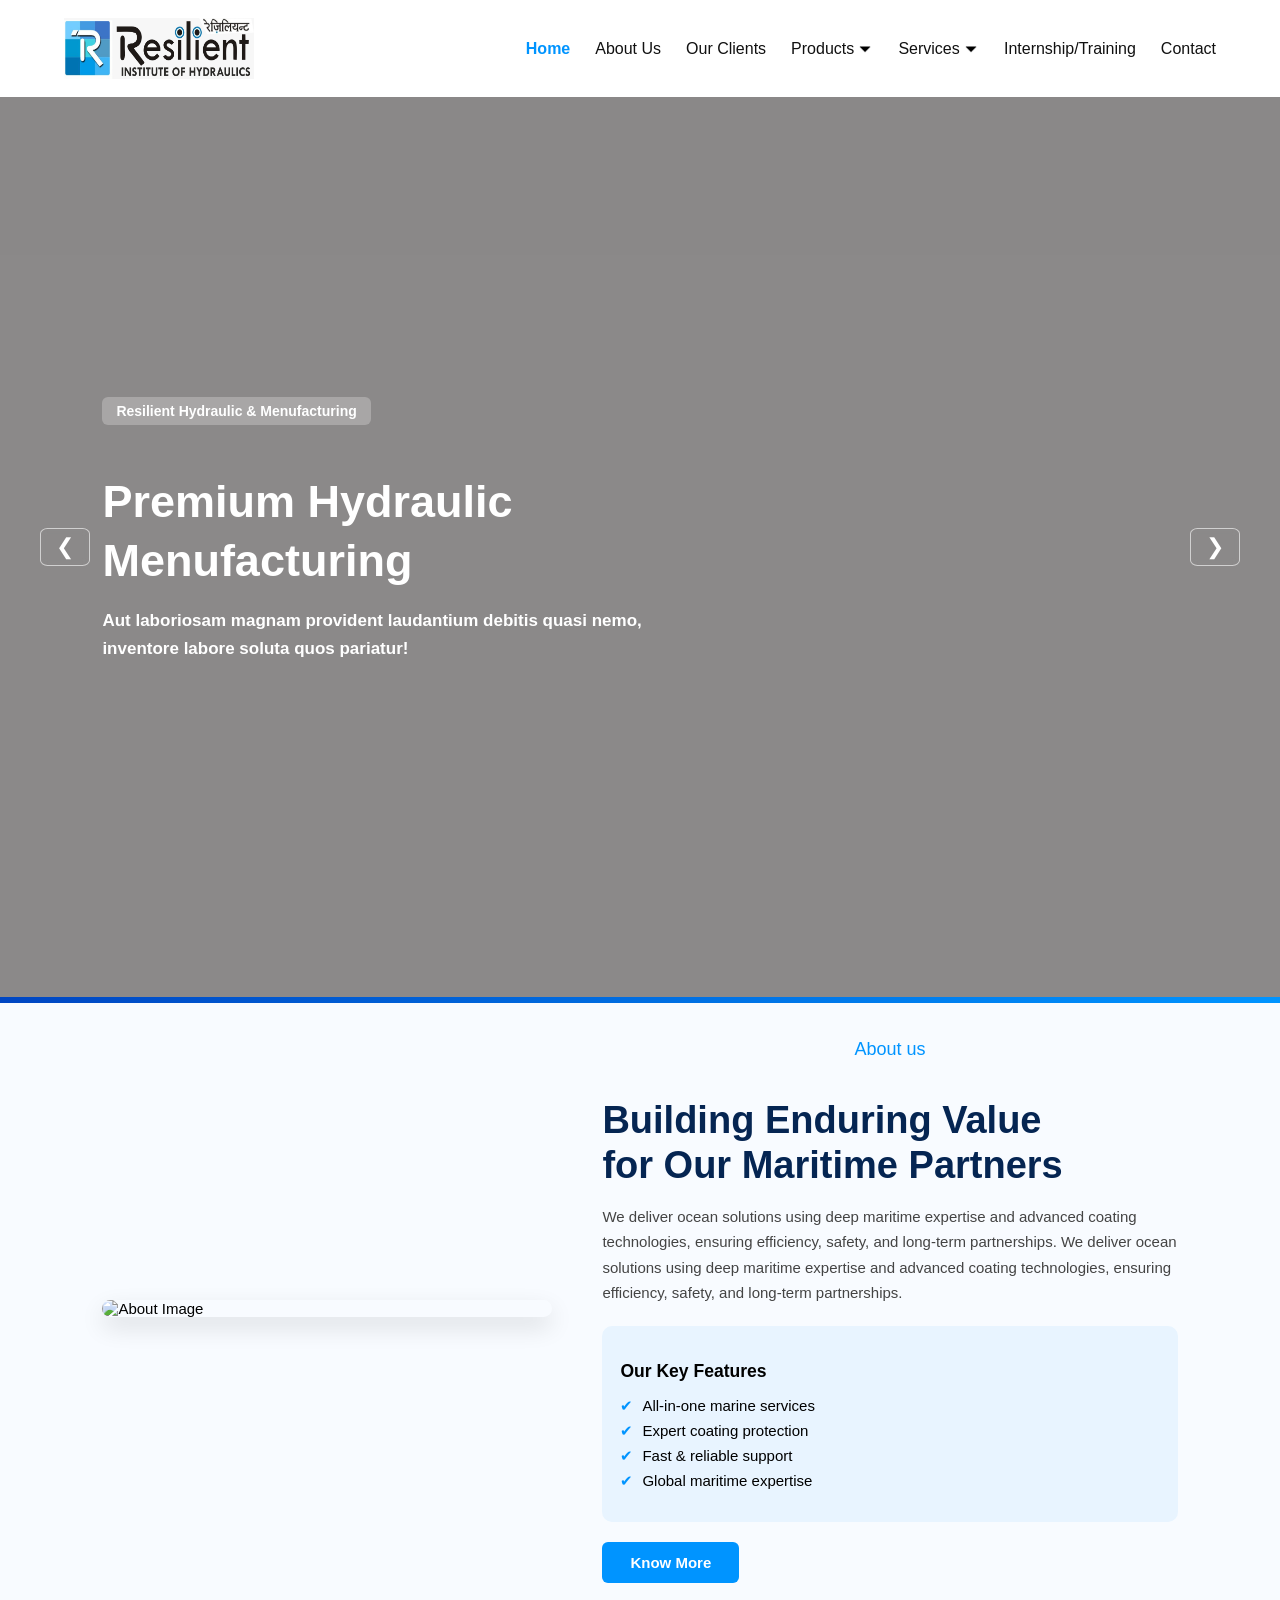
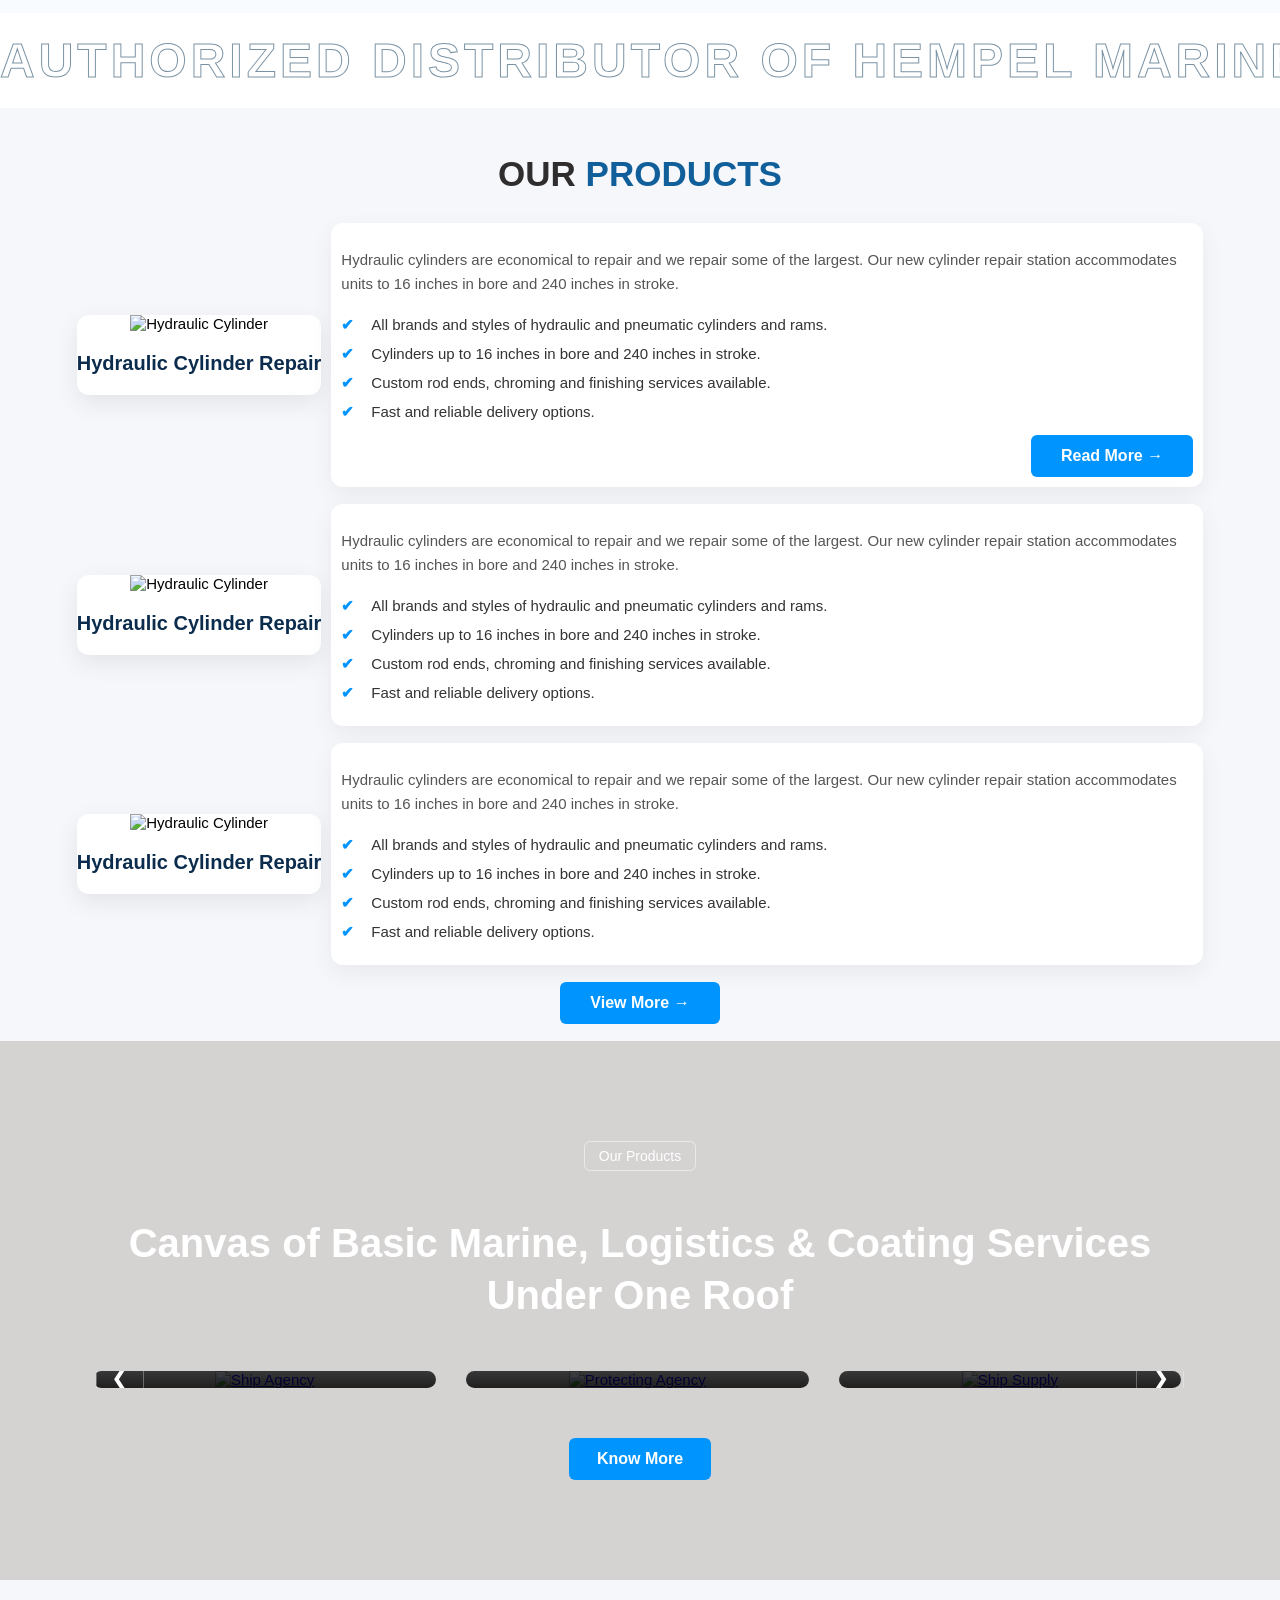
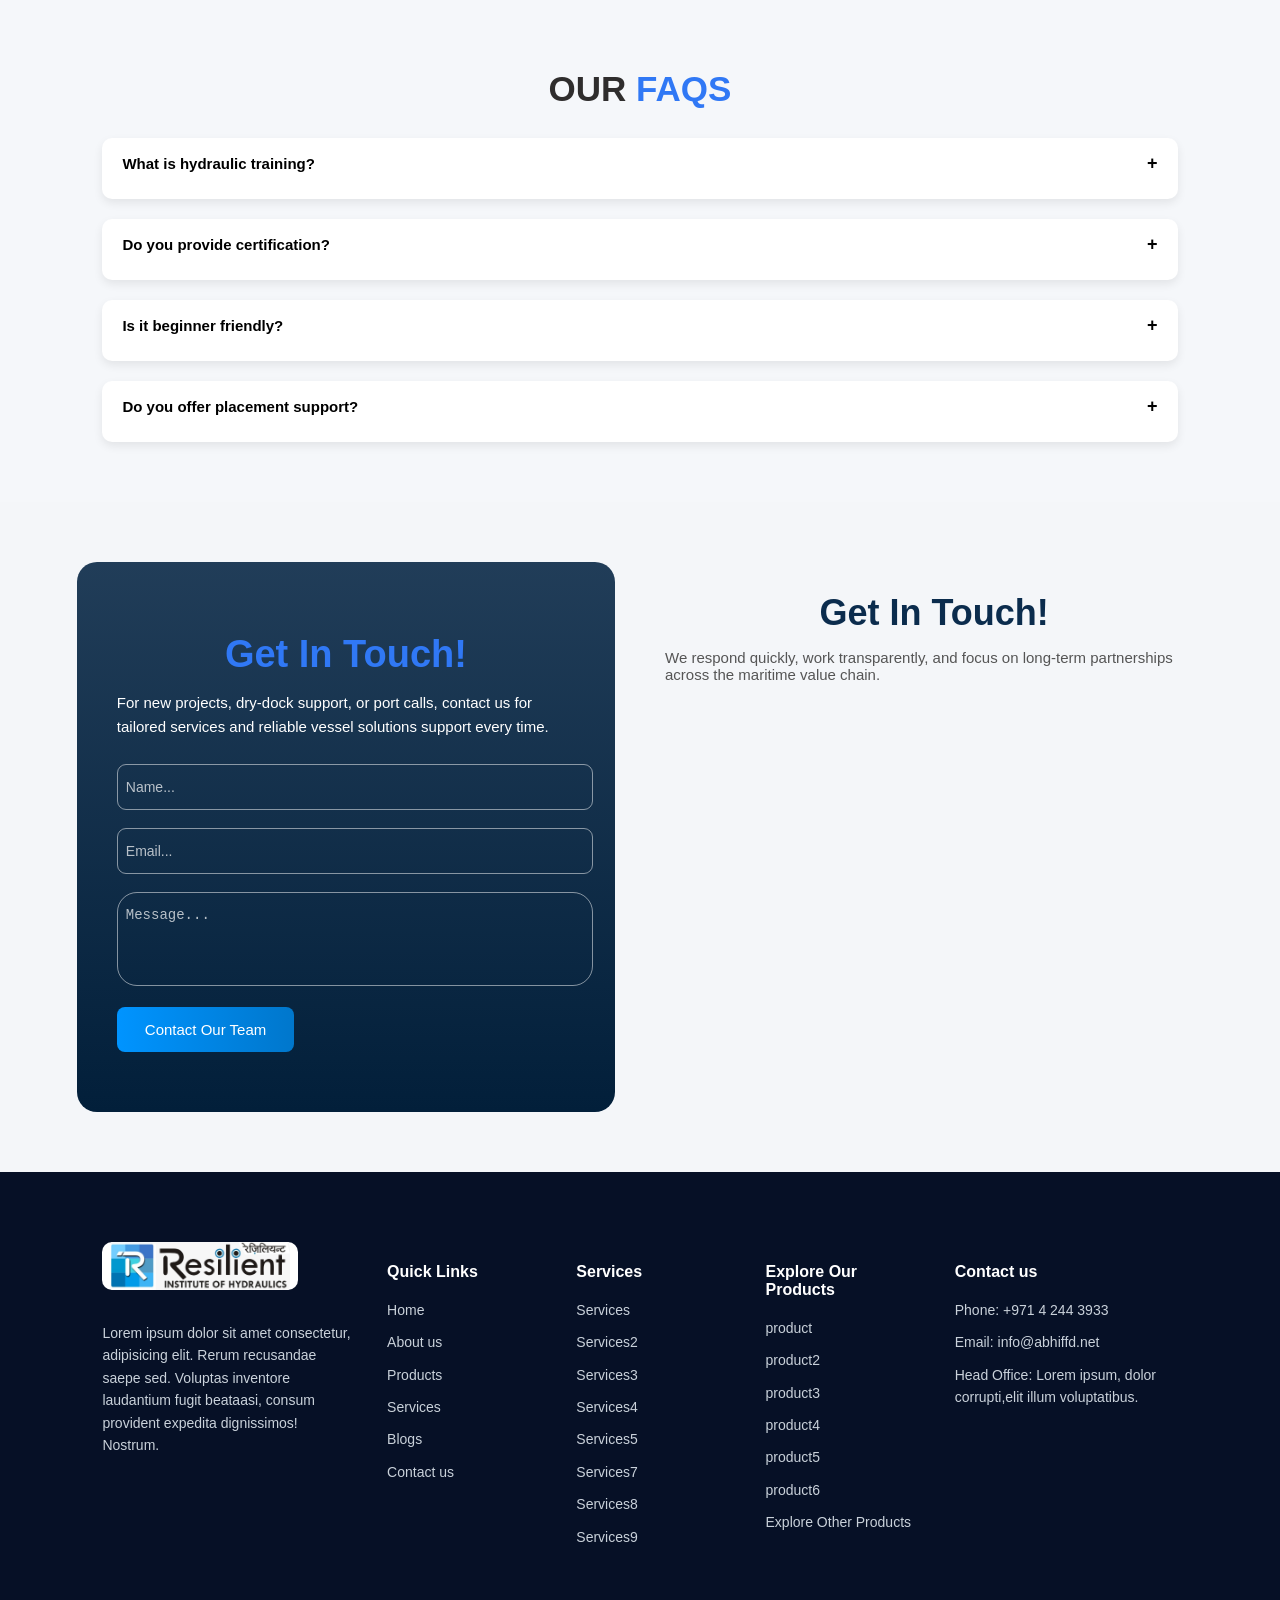
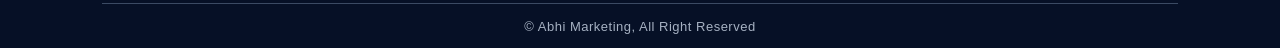
==== index.html @ 5861bc7d "first commit" ====
<!DOCTYPE html>
<html lang="en">
<head>
    <title>Resilient Institute of Hydraulic | Hydraulic Training & Engineering Institute</title>

    <!-- Basic SEO -->
    <meta charset="UTF-8">
    <meta name="viewport" content="width=device-width, initial-scale=1.0">
    <meta name="description" content="Resilient Institute of Hydraulic provides professional training, certification, and engineering solutions in hydraulic systems. Learn practical skills with industry experts.">
    <meta name="keywords" content="hydraulic institute, hydraulic training, hydraulic course, industrial training, engineering institute, hydraulic systems, certification hydraulic">
    <meta name="author" content="Resilient Institute of Hydraulic">

    <!-- Robots -->
    <meta name="robots" content="index, follow">

    <!-- Open Graph (Facebook, LinkedIn) -->
    <meta property="og:title" content="Resilient Institute of Hydraulic">
    <meta property="og:description" content="Professional hydraulic training and engineering solutions. Learn from experts and build your career in hydraulic systems.">
    <meta property="og:image" content="hydraulic-logo.jpeg">
    <meta property="og:url" content="https://yourwebsite.com">
    <meta property="og:type" content="website">

    <!-- Twitter Card -->
    <meta name="twitter:card" content="summary_large_image">
    <meta name="twitter:title" content="Resilient Institute of Hydraulic">
    <meta name="twitter:description" content="Join Resilient Institute of Hydraulic for industry-level training and certification.">
    <meta name="twitter:image" content="hydraulic-logo.jpeg">

    <!-- Favicon -->
     <link rel="icon" type="image/png" href="hydraulic-favicon.png">

    <!-- Canonical URL -->
    <link rel="canonical" href="https://yourwebsite.com">

</head>
<body>
     
    <style>
        body{
            background: rgb(213, 210, 210);
            font-family: sans-serif;
            font-size: 15px;
            margin: 0px;
            padding: 0px;
        }
    </style>
   

   
        <!-- header start -->
    <style>

/* HEADER TOP */
.header-top {
    display: flex;
    justify-content: space-between;
    padding: 0 20px;
    background: linear-gradient(90deg, #0046c2, #0094ff);
    align-items: center;
}


.header-translate {
    position: absolute;
    right: 0;
    top: 0;
}

/* NAVBAR */
.navbar {
    display: flex;
    align-items: center;
    justify-content: space-between;
    flex-wrap: wrap;
    background: #fff;
    padding: 18px 5%;
    position: relative;
    max-width: 100%;
    margin: 0 auto;
    z-index: 20;
}

/* LOGO */
.navbar-logo {
    display: flex;
    align-items: center;
    gap: 25px;
}

.navbar-logo img {
   height: 61px;
    width: 190px;
    transition: 0.3s;
}

.navbar-logo img:hover {
    transform: scale(1.08);
}

/* MENU */
.nav-menu {
    list-style: none;
    display: flex;
    gap: 25px;
}

.nav-item a {
    text-decoration: none;
    color: #111;
    font-size: 16px;
    position: relative;
}

/* underline effect */
.nav-item a::after {
    content: '';
    position: absolute;
    bottom: -5px;
    left: 0;
    width: 0;
    height: 2px;
    background: #007bff;
    transition: 0.3s;
}

.nav-item a:hover::after {
    width: 65%;
}

/* ACTIVE */
.active {
    font-weight: 600;
}

/* HAMBURGER */
.menu-toggle {
    display: none;
    font-size: 26px;
    cursor: pointer;
    background: none;
    border: none;
}

/* DROPDOWN */
.has-dropdown {
    position: relative;
}

.dropdown {
    display: none;
    position: absolute;
    top: 110%;
    background: #fff;
    min-width: 200px;
    box-shadow: 0 5px 15px rgba(0,0,0,0.15);
}

.dropdown li a {
    display: block;
    padding: 10px;
}

/* DESKTOP HOVER */
@media (min-width: 900px) {
    .has-dropdown:hover .dropdown {
        display: block;
    }
}

/* MOBILE */
@media (max-width: 999px) {

    .menu-toggle {
        display: block;
    }

    .nav-menu {
        position: fixed;
        left: -100%;
        top: 0;
        width: 80%;
        height: 100vh;
        background: #fff;
        flex-direction: column;
        padding: 60px 20px;
        transition: 0.3s;
    }

    .nav-menu.menu-open {
        left: 0;
    }

    .nav-item {
        margin: 10px 0;
    }

    .dropdown {
        position: relative;
        display: none;
        box-shadow: none;
    }

    .has-dropdown.open .dropdown {
        display: block;
    }
}

/* BACKDROP */
.backdrop {
    position: fixed;
    inset: 0;
    background: rgba(0,0,0,0.4);
    display: none;
}

.backdrop.show {
    display: block;
}

.no-scroll {
    overflow: hidden;
}

</style>


<div class="main-wrapper">

<!-- HEADER -->
<div class="header-top">
</div>

<!-- NAVBAR -->
<nav class="navbar">

    <div class="navbar-logo">
        <img src="hydraulic-logo.jpeg">
    </div>

    <button class="menu-toggle" id="menuBtn">☰</button>

    <ul class="nav-menu" id="navMenu">

        <li class="nav-item"><a href="index.html"class="active" style="color: #0094ff;">Home</a></li>

        <li class="nav-item"><a href="about-us.html">About Us</a></li>

        <li class="nav-item"><a href="our-clients.html">Our Clients</a></li>

          <li class="nav-item has-dropdown">
            <a href="products.html">Products</a>
            <span class="dropdown-arrow">⏷</span>

            <ul class="dropdown">
                <li><a href="products1.html">Products1</a></li>
                <li><a href="#">Products2</a></li>
                 <li><a href="#">Products3</a></li>
                <li><a href="#">Products4</a></li>
            </ul>
        </li>

        <li class="nav-item has-dropdown">
            <a href="services.html">Services</a>
            <span class="dropdown-arrow">⏷</span>

            <ul class="dropdown">
                <li><a href="#">Services1</a></li>
                <li><a href="#">Services2</a></li>
                 <li><a href="#">Services3</a></li>
                <li><a href="#">Services4</a></li>
            </ul>
        </li>

           <li class="nav-item"><a href="internship-training.html">Internship/Training</a></li>

        <li class="nav-item"><a href="contact-us.html">Contact</a></li>

    </ul>

</nav>

<div class="backdrop" id="backdrop"></div>

<script>

const menuBtn = document.getElementById("menuBtn");
const navMenu = document.getElementById("navMenu");
const backdrop = document.getElementById("backdrop");

menuBtn.addEventListener("click", () => {
    navMenu.classList.toggle("menu-open");
    backdrop.classList.toggle("show");
    document.body.classList.toggle("no-scroll");
});

backdrop.addEventListener("click", () => {
    navMenu.classList.remove("menu-open");
    backdrop.classList.remove("show");
    document.body.classList.remove("no-scroll");
});

/* DROPDOWN */
document.querySelectorAll(".dropdown-toggle").forEach(btn => {
    btn.addEventListener("click", function () {
        this.parentElement.classList.toggle("open");
    });
});

</script>

</div>

  <!-- header end -->

<!-- top slider -->
<div class="vce-row-container">
  <div class="vce-row vce-row--col-gap-30 vce-row-equal-height vce-row-content--top" data-vce-full-width="true" data-vce-stretch-content="true" id="el-7055be79" data-vce-do-apply="all el-7055be79">
    <div class="vce-content-background-container">
    </div>
    <div class="vce-row-content" data-vce-element-content="true">
      <div class="vce-col vce-col--md-auto vce-col--xs-1 vce-col--xs-last vce-col--xs-first vce-col--sm-last vce-col--sm-first vce-col--md-last vce-col--lg-last vce-col--xl-last vce-col--md-first vce-col--lg-first vce-col--xl-first" id="el-e02a1ef8">
        <div class="vce-col-inner" data-vce-do-apply="border margin background  el-e02a1ef8">
          <div class="vce-col-content" data-vce-element-content="true" data-vce-do-apply="padding el-e02a1ef8">
            <div class="vce-raw-html">
                <div class="vce-raw-html-wrapper" id="el-09a85a62" data-vce-do-apply="all el-09a85a62">
          
   <style>
    .heroAurora-slider {
        position: relative;
        width: 100%;
        height: 100vh;
        overflow: hidden;
    }

    .heroAurora-slide {
        position: absolute;
        width: 100%;
        height: 100%;
        top: 0;
        left: 100%;
        background-size: cover;
        background-position: center;
        opacity: 0;
        transition: all 1s ease-in-out;
        display: flex;
        align-items: center;
        justify-content: flex-start;
        padding: 0 8%;
    }

    .heroAurora-slide.active {
        left: 0;
        opacity: 1;
    }

    .heroAurora-slide.prev {
        left: -100%;
    }

    .heroAurora-overlay {
        position: absolute;
        top: 0;
        left: 0;
        width: 100%;
        height: 100%;
        background: rgba(0, 0, 0, 0.35);
        z-index: 1;
    }

    .heroAurora-content {
        position: relative;
        z-index: 2;
        color: #fff !important;
        max-width: 600px;
        animation: heroAuroraFadeUp 1.2s ease forwards;
        opacity: 0;
    }

    .heroAurora-slide.active .heroAurora-content {
        opacity: 1;
    }

    .heroAurora-badge {
        background: rgba(255, 255, 255, 0.25);
        display: inline-block;
        padding: 6px 14px;
        border-radius: 6px;
        font-size: 14px;
        font-weight: 600;
        margin-bottom: 18px;
        backdrop-filter: blur(5px);
        color: #fff;
    }

    .heroAurora-title {
        font-size: 45px;
        font-weight: 700;
        line-height: 1.3;
        margin-bottom: 15px;
        color: #fff;
    }

    .heroAurora-text {
        font-size: 17px;
        color: #fff;
        line-height: 1.6;
        margin-bottom: 35px;
    }

    .heroAurora-buttons {
        display: flex;
        gap: 20px;
    }

    .heroAurora-btn-primary {
        padding: 12px 30px;
        border-radius: 6px;
        font-size: 16px;
        font-weight: 600;
        cursor: pointer;
        transition: all 0.4s ease;
        background-color: #0094ff;
        color: #fff;
        border: none;
    }

    .heroAurora-btn-primary:hover {
        background-color: #0077cc;
        transform: scale(1.05);
    }

    .heroAurora-nav {
        position: absolute;
        top: 50%;
        transform: translateY(-50%);
        background: transparent;
        border: 1.5px solid rgba(255, 255, 255, 0.6);
        border-radius: 15%;
        padding: 5px 15px;
        cursor: pointer;
        color: #fff;
        font-size: 22px;
        z-index: 3;
        transition: all 0.3s ease;
        backdrop-filter: blur(3px);
    }

    .heroAurora-nav:hover {
        background-color: rgba(255, 255, 255, 0.4);
        transform: translateY(-50%) scale(1.1);
    }

    .heroAurora-prev {
        left: 40px;
    }

    .heroAurora-next {
        right: 40px;
    }

    @keyframes heroAuroraFadeUp {
        from {
            opacity: 0;
            transform: translateY(30px);
        }

        to {
            opacity: 1;
            transform: translateY(0);
        }
    }

    @media (max-width:600px) {
        .heroAurora-slider {
            height: 65vh;
        }
    }

    @media (max-width: 900px) {
        .heroAurora-nav {
            display: none !important;
        }

        .heroAurora-title {
            font-size: 32px;
        }

        .heroAurora-text {
            font-size: 15px;
        }

        .heroAurora-buttons {
            flex-direction: column;
            gap: 15px;
        }
    }
</style>


<div class="heroAurora-slider">
<div class="heroAurora-slide active" style="background-image: url('https://blog.brennaninc.com/hs-fs/hubfs/hydraulicssystem.jpg?width=600&height=400&name=hydraulicssystem.jpg')">
    <div class="heroAurora-overlay"></div>
    <div class="heroAurora-content">
        <div class="heroAurora-badge">Resilient Hydraulic  &amp; Menufacturing</div>
        <h1 class="heroAurora-title">Premium Hydraulic Menufacturing</h1>
        <p class="heroAurora-text">
             Aut laboriosam magnam provident laudantium debitis quasi nemo, inventore labore soluta quos pariatur!
        </p>
    </div>
</div>

    <div class="heroAurora-slide" style="background-image:url('https://image.made-in-china.com/251f0j00zGTfSsdqYEVo/made-in-china.jpg')">
        <div class="heroAurora-overlay"></div>
        <div class="heroAurora-content">
            <div class="heroAurora-badge">Resilient Menufacturing Menufacturing </div>
            <h1 class="heroAurora-title">Trusted Hydraulic Support at Resilient</h1>
            <p class="heroAurora-text">Lorem ipsum dolor sit amet consectetur adipisicing elit. Cum perspiciatis m.</p>
           
        </div>
    </div>

    <div class="heroAurora-slide" style="background-image:url('https://in.solutions.kompass.com/blog/media/BL_Top-10-Hydraulic-Cylinder-Manufacturers-in-India_Kompass-India-B2B-Directory_14.06.2024.png')">
        <div class="heroAurora-overlay"></div>
        <div class="heroAurora-content">
            <div class="heroAurora-badge">Resilient Hydraulic&amp; Menufacturing</div>
            <h1 class="heroAurora-title">Menufacturing &amp;  Support You Can Trust</h1>
            <p class="heroAurora-text">Lorem ipsum dolor sit amet consectetur adipisicing elit. </p>
          
        </div>
    </div>

    <div class="heroAurora-nav heroAurora-prev">❮</div>
    <div class="heroAurora-nav heroAurora-next">❯</div>

</div>

<script>
    document.addEventListener("DOMContentLoaded", function () {

        const heroSlides = document.querySelectorAll('.heroAurora-slide');
        const heroPrev = document.querySelector('.heroAurora-prev');
        const heroNext = document.querySelector('.heroAurora-next');

        let heroIndex = 0;

        function heroShowSlide(i) {
            heroSlides.forEach((slide, idx) => {
                slide.classList.remove('active', 'prev');

                if (idx === i) {
                    slide.classList.add('active');
                } else if (idx === (i - 1 + heroSlides.length) % heroSlides.length) {
                    slide.classList.add('prev');
                }
            });
        }

        heroNext.addEventListener('click', () => {
            heroIndex = (heroIndex + 1) % heroSlides.length;
            heroShowSlide(heroIndex);
        });

        heroPrev.addEventListener('click', () => {
            heroIndex = (heroIndex - 1 + heroSlides.length) % heroSlides.length;
            heroShowSlide(heroIndex);
        });

        setInterval(() => {
            heroIndex = (heroIndex + 1) % heroSlides.length;
            heroShowSlide(heroIndex);
        }, 6000);

    });
</script>

</div>
</div>
 </div>
  </div> 
 </div>
    </div>
     </div>
 </div>

 <!-- top slider- end -->
  
  <style>
/* TOP LINE */
.about-top-line {
    height: 6px;
    background: linear-gradient(90deg, #0046c2, #0094ff);
}

/* MAIN SECTION */
.about-section {
    display: flex;
    align-items: center;
    justify-content: space-between;
    padding: 30px  8%;
    gap: 50px;
    background: #f8fbff;
    flex-wrap: wrap;
}

/* LEFT SIDE */
.about-images {
    flex: 1;
    width: 100%;
    max-width: 450px;   /* ✅ control size on desktop */
    margin: 0 auto;     /* center nicely */
}

.about-card img {
    width: 100%;
    height: auto;
    object-fit: cover;
}

.about-card {
    border-radius: 14px;
    overflow: hidden;
    box-shadow: 0 10px 25px rgba(0,0,0,0.12);
    transition: 0.4s;
}

.about-card img {
    width: 100%;
    height: auto;           /* ✅ responsive */
    aspect-ratio: 4/5;      /* ✅ consistent shape */
    object-fit: cover;
}

/* HOVER EFFECT */
.about-card:hover {
    transform: translateY(-6px);
}

/* RIGHT SIDE */
.about-content {
    flex: 1;

    width: 100%;
}



.about-badge {
    display: flex;
    justify-content: center;
    align-items: center;
    margin: 0 auto 10px;
    width: fit-content;
    color:#0094ff;
    padding: 6px 14px;
    border-radius: 6px;
    font-size: 18px;
}

.about-badge:hover{
    background: #031624;
    color: #f5eded;
}
.about-heading {
    text-align: left;
    font-size: 38px;
    font-weight: 800;
    color: #052552;
    margin-bottom: 15px;
    line-height: 1.2;
}

.about-text {
    font-size: 15px;
    color: #444;
    line-height: 1.7;
    margin-bottom: 20px;
}

/* FEATURE BOX */
.about-feature-box {
    background: #e8f4ff;
    padding: 18px;
    border-radius: 10px;
    margin-bottom: 20px;
}

.about-feature-box h3 {
    margin-bottom: 10px;
}

.about-feature-box ul {
    list-style: none;
    padding: 0;
}

.about-feature-box li {
    padding-left: 22px;
    position: relative;
    margin-bottom: 8px;
}

.about-feature-box li::before {
    content: "✔";
    position: absolute;
    left: 0;
    color: #0094ff;
}

/* BUTTON */
.about-btn {
    display: inline-block;
    background: #0094ff;
    color: #fff;
    padding: 12px 28px;
    border-radius: 6px;
    text-decoration: none;
    font-weight: 600;
    transition: 0.3s;
}

.about-btn:hover {
    background: #0077cc;
}

/* ========================= */
/* 📱 TABLET (<=1024px) */
/* ========================= */
@media (max-width: 1024px) {
    .about-section {
        flex-direction: column;
        text-align: center;
        padding: 50px 6%;
        gap: 40px;
    }

    .about-heading {
        font-size: 32px;
    }
}

@media (max-width: 768px) {
    .about-images {
        max-width: 100%;   /* ✅ full width on mobile */
    }
}


/* ========================= */
/* 📱 MOBILE (<=768px) */
/* ========================= */
@media (max-width: 768px) {
    .about-section {
        padding: 40px 5%;
    }

    .about-heading {
        font-size: 26px;
    }

    .about-text {
        font-size: 14px;
    }

    .about-feature-box {
        text-align: left;
    }
}

/* ========================= */
/* 📱 SMALL MOBILE (<=480px) */
/* ========================= */
@media (max-width: 480px) {
    .about-heading {
        font-size: 22px;
    }

    .about-badge {
        font-size: 12px;
        padding: 5px 10px;
    }

    .about-text {
        font-size: 13px;
    }

    .about-btn {
        width: 70%;
        text-align: center;
    }
}
</style>


<div class="about-top-line"></div>

<section class="about-section">

    <!-- LEFT IMAGE -->
    <div class="about-images">
        <div class="about-card">
            <img src="https://aurorashipping.net/wp-content/uploads/2025/11/A.png" alt="About Image">
        </div>
    </div>

    <!-- RIGHT CONTENT -->
    <div class="about-content">

        <div class="about-badge">About us</div>

        <h2 class="about-heading">
            Building Enduring Value<br>for Our Maritime Partners
        </h2>

        <p class="about-text">
            We deliver ocean solutions using deep maritime expertise and advanced coating technologies,
            ensuring efficiency, safety, and long-term partnerships.
            We deliver ocean solutions using deep maritime expertise and advanced coating technologies,
             ensuring efficiency, safety, and long-term partnerships.
        </p>

        <div class="about-feature-box">
            <h3>Our Key Features</h3>
            <ul>
                <li>All-in-one marine services</li>
                <li>Expert coating protection</li>
                <li>Fast & reliable support</li>
                <li>Global maritime expertise</li>
            </ul>
        </div>

        <a href="#" class="about-btn">Know More</a>

    </div>

</section>

<!-- text-start-slide -->

<style>
    .text-slide-section {
    width: 100%;
    overflow: hidden;
    background: #fff;
    display: flex;
    align-items: center;
}

.text-slide-track {
    display: flex;
    white-space: nowrap;
    animation: textSlideMove 25s linear infinite;
}

.text-slide-text {
    font-size: 48px;
    font-weight: 800;
    letter-spacing: 4px;
    text-transform: uppercase;
    margin-right: 80px;
    padding: 20px 0px;
    color: transparent;
    -webkit-text-stroke: 1px #6c879a;
    opacity: 0.9;
    user-select: none;
}

/* animation */
@keyframes textSlideMove {
    0% {
        transform: translateX(0);
    }
    100% {
        transform: translateX(-50%);
    }
}

/* responsive */
@media (max-width: 768px) {
    .text-slide-text {
        font-size: 40px;
        letter-spacing: 2px;
    }
}

@media (max-width: 480px) {
    .text-slide-text {
        font-size: 28px;
    }
}
</style>

 <section class="text-slide-section">
    <div class="text-slide-track">
        <span class="text-slide-text">
            AUTHORIZED DISTRIBUTOR OF HEMPEL MARINE AND PROTECTIVE COATINGS
        </span>
        <span class="text-slide-text">
            AUTHORIZED DISTRIBUTOR OF HEMPEL MARINE AND PROTECTIVE COATINGS
        </span>
    </div>
    
</section>

<script>
const leftImage = document.getElementById('leftImage');
const rightImage = document.getElementById('rightImage');

const io = new IntersectionObserver(entries => {
    entries.forEach(entry => {
        if (entry.isIntersecting) {
            entry.target.classList.add('visible');
        }
    });
}, { threshold: 0.2 });

io.observe(leftImage);
io.observe(rightImage);
</script>

<!-- text-slide-end -->

<section class="about-product-section">
<h2 style="text-align: center; color: rgb(16, 94, 154);"><span style="color: rgb(47, 45, 45);">OUR</span> PRODUCTS</h2>
    <div class="about-product-container">

        <!-- LEFT CARD -->
        <div class="about-product-image-card">
            <img src="https://rexrothdistributor.in/wp-content/uploads/2022/06/internal-gear-pumps-16x9_640x360-removebg-preview.png" alt="Hydraulic Cylinder">

            <h3 class="about-product-title">Hydraulic Cylinder Repair</h3>
        </div>

        <!-- RIGHT CONTENT -->
        <div class="about-product-content">

            <p class="about-product-desc">
                Hydraulic cylinders are economical to repair and we repair some of the largest.
                Our new cylinder repair station accommodates units to 16 inches in bore and
                240 inches in stroke.
            </p>

            <ul class="about-product-list">
                <li>All brands and styles of hydraulic and pneumatic cylinders and rams.</li>
                <li>Cylinders up to 16 inches in bore and 240 inches in stroke.</li>
                <li>Custom rod ends, chroming and finishing services available.</li>
                <li>Fast and reliable delivery options.</li>
            </ul>
 <div class="heroAurora-buttons" style="display:flex; justify-content:right; align-items:right;">
                <a href="products1.html"><button class="heroAurora-btn-primary">Read
                         More →</button></a>
            </div>
        </div>

    </div>

    <br>
    <div class="about-product-container">

        <!-- LEFT CARD -->
        <div class="about-product-image-card">
            <img src="https://rexrothdistributor.in/wp-content/uploads/2022/06/internal-gear-pumps-16x9_640x360-removebg-preview.png" alt="Hydraulic Cylinder">

            <h3 class="about-product-title">Hydraulic Cylinder Repair</h3>
        </div>

        <!-- RIGHT CONTENT -->
        <div class="about-product-content">

            <p class="about-product-desc">
                Hydraulic cylinders are economical to repair and we repair some of the largest.
                Our new cylinder repair station accommodates units to 16 inches in bore and
                240 inches in stroke.
            </p>

            <ul class="about-product-list">
                <li>All brands and styles of hydraulic and pneumatic cylinders and rams.</li>
                <li>Cylinders up to 16 inches in bore and 240 inches in stroke.</li>
                <li>Custom rod ends, chroming and finishing services available.</li>
                <li>Fast and reliable delivery options.</li>
            </ul>

        </div>

    </div>

    <br>
    <div class="about-product-container">

        <!-- LEFT CARD -->
        <div class="about-product-image-card">
            <img src="https://rexrothdistributor.in/wp-content/uploads/2022/06/internal-gear-pumps-16x9_640x360-removebg-preview.png" alt="Hydraulic Cylinder">

            <h3 class="about-product-title">Hydraulic Cylinder Repair</h3>
        </div>

        <!-- RIGHT CONTENT -->
        <div class="about-product-content">

            <p class="about-product-desc">
                Hydraulic cylinders are economical to repair and we repair some of the largest.
                Our new cylinder repair station accommodates units to 16 inches in bore and
                240 inches in stroke.
            </p>

            <ul class="about-product-list">
                <li>All brands and styles of hydraulic and pneumatic cylinders and rams.</li>
                <li>Cylinders up to 16 inches in bore and 240 inches in stroke.</li>
                <li>Custom rod ends, chroming and finishing services available.</li>
                <li>Fast and reliable delivery options.</li>
            </ul>

        </div>

    </div>
    <br>

    
  <div class="heroAurora-buttons" style="display:flex; justify-content:center; align-items:center;">
                <a href="products.html"><button class="heroAurora-btn-primary">View
                         More →</button></a>
            </div>
            
</section>




<style>
    .about-product-section {
    padding: 17px 6%;
    background: #f5f7fa;
    font-family: 'Segoe UI', sans-serif;
}

.about-product-container {
    display: flex;
    gap: 10px;
    align-items: center;
}

/* LEFT CARD */
.about-product-image-card {
    background: #fff;
    border-radius: 12px;
    text-align: center;
    box-shadow: 0 8px 25px rgba(0,0,0,0.08);
    transition: 0.3s;
}

.about-product-image-card:hover {
    transform: translateY(-5px);
}

.about-product-image-card img {
   width: 100%;
    max-width: 324px;
    margin-bottom: -24px;
}

.about-product-title {
    font-size: 20px;
    font-weight: 700;
    color: #0b2c4d;
}

/* RIGHT CONTENT */
.about-product-content {
    flex: 1.2;
    background: #fff;
    padding: 10px;
    border-radius: 12px;
    box-shadow: 0 8px 25px rgba(0,0,0,0.06);
}

.about-product-desc {
    font-size: 15px;
    color: #555;
    margin-bottom: 20px;
    line-height: 1.6;
}

/* LIST */
.about-product-list {
    list-style: none;
    padding: 0;
}

.about-product-list li {
    position: relative;
    padding-left: 30px;
    margin-bottom: 12px;
    font-size: 15px;
    color: #333;
}

.about-product-list li::before {
    content: "✔";
    position: absolute;
    left: 0;
    top: 0;
    color: #0094ff;
    font-weight: bold;
}

/* RESPONSIVE */
@media (max-width: 900px) {
    .about-product-container {
        flex-direction: column;
    }

    .about-product-image-card,
    .about-product-content {
        width: 100%;
    }
}
</style>

<!-- product-slider-start -->
<div class="vce-row-container">
    <div class="vce-row vce-row--col-gap-30 vce-row-equal-height vce-row-content--top" data-vce-full-width="true" data-vce-stretch-content="true" id="el-019f8d97" data-vce-do-apply="all el-019f8d97"><div class="vce-content-background-container"></div>
<div class="vce-row-content" data-vce-element-content="true">
    <div class="vce-col vce-col--md-auto vce-col--xs-1 vce-col--xs-last vce-col--xs-first vce-col--sm-last vce-col--sm-first vce-col--md-last vce-col--lg-last vce-col--xl-last vce-col--md-first vce-col--lg-first vce-col--xl-first" id="el-cff547fc">
        <div class="vce-col-inner" data-vce-do-apply="border margin background  el-cff547fc">
            <div class="vce-col-content" data-vce-element-content="true" data-vce-do-apply="padding el-cff547fc">
                <div class="vce-raw-html">
                    <div class="vce-raw-html-wrapper" id="el-f421ba99" data-vce-do-apply="all el-f421ba99">
                        
            <section class="aurora-service-slider">
    <div class="aurora-service-overlay">

    </div>

    <div class="aurora-service-header">
        <div class="aurora-service-badge">Our Products</div>
        <h2 class="aurora-service-heading">Canvas of Basic Marine, Logistics &amp; Coating Services<br>Under One Roof
        </h2>
    </div>

    <div class="aurora-service-carousel">
        <button class="aurora-service-prev">❮</button>

        <div class="aurora-service-track">
            <div class="aurora-service-slide">
                <a href=" "><img decoding="async" src="https://aurorashipping.net/wp-content/uploads/2025/12/ship-agency-.png" alt="Ship Agency"></a>
                <div class="aurora-service-caption">
                    <h3>Ship Agency</h3>
                    <a href=" " class="aurora-learn">Learn More
                        →</a>
                </div>
            </div>

            <div class="aurora-service-slide">
                <a href=" "><img decoding="async" src="https://aurorashipping.net/wp-content/uploads/2025/12/protecting-agency.png" alt="Protecting Agency"></a>
                <div class="aurora-service-caption">
                    <h3>Protecting Agency</h3>
                    <a href=" " class="aurora-learn">Learn
                        More →</a>
                </div>
            </div>

            <div class="aurora-service-slide">
                <a href=" "><img decoding="async" src="https://aurorashipping.net/wp-content/uploads/2025/12/ship-supply.png" alt="Ship Supply"></a>
                <div class="aurora-service-caption">
                    <h3>Ship Supply</h3>
                    <a href=" " class="aurora-learn">Learn More
                        →</a>
                </div>
            </div>

            <div class="aurora-service-slide">
                <a href=" "><img decoding="async" src="https://aurorashipping.net/wp-content/uploads/2025/12/cargo-clearence.png" alt="Marine Services"></a>
                <div class="aurora-service-caption">
                    <h3>Cargo Clearance</h3>
                    <a href=" " class="aurora-learn">Learn
                        More
                        →</a>
                </div>
            </div>

            <div class="aurora-service-slide">
                <a href=" "><img decoding="async" src="https://aurorashipping.net/wp-content/uploads/2025/12/crew-manning.png" alt="Freight Forwarding"></a>
                <div class="aurora-service-caption">
                    <h3>Crew Manning</h3>
                    <a href=" " class="aurora-learn">Learn More
                        →</a>
                </div>
            </div>

            <div class="aurora-service-slide">
                <a href=" "><img decoding="async" src="https://aurorashipping.net/wp-content/uploads/2025/12/green-passsort.png" alt="Freight Forwarding"></a>
                <div class="aurora-service-caption">
                    <h3>IHM / Green Passport</h3>
                    <a href=" " class="aurora-learn">Learn
                        More →</a>
                </div>
            </div>

            <div class="aurora-service-slide">
                <a href=" "><img decoding="async" src="https://aurorashipping.net/wp-content/uploads/2025/12/yatch-agency.png" alt="Freight Forwarding"></a>
                <div class="aurora-service-caption">
                    <h3>Yacht Agency</h3>
                    <a href=" " class="aurora-learn">Learn More
                        →</a>
                </div>
            </div>

            <div class="aurora-service-slide">
                <a href="https://aurorashipping.net/services/ship-spare-parts/"><img decoding="async" src="https://aurorashipping.net/wp-content/uploads/2025/12/ship-spare.png" alt="Freight Forwarding"></a>
                <div class="aurora-service-caption">
                    <h3>Ship Spare Parts</h3>
                    <a href="https://aurorashipping.net/services/ship-spare-parts/" class="aurora-learn">Learn
                        More
                        →</a>
                </div>
            </div>
        </div>

        <button class="aurora-service-next">❯</button>
    </div>

    <div class="aurora-service-btn-wrap">
        <a href="https://aurorashipping.net/services/">
            <button class="aurora-service-btn">Know More</button>
        </a>
    </div>
</section>

<style>
    .aurora-service-slider {
        position: relative;
        overflow: hidden;
        padding: 100px 0;
        text-align: center;
        background: url('https://aurorashipping.net/wp-content/uploads/2025/11/Home-page-0-1.jpeg') no-repeat center/cover !important;
    }

    .aurora-service-overlay {
        position: absolute;
        inset: 0;
        background: transparent !important;
        z-index: 1;
    }

    .aurora-service-slide img {
        width: 100%;
        height: 250px !important;
        object-fit: cover;
        transition: transform 0.5s ease;
    }

    .aurora-service-caption {
        position: absolute;
        bottom: 0;
        left: 0;
        right: 0;
        padding: 25px;
        background: linear-gradient(transparent, rgba(0, 0, 0, 0.85));
        color: #fff;
        text-align: center !important;
    }

    .aurora-service-prev,
    .aurora-service-next {
        background: transparent !important;
        color: #fff;
        border: 1px solid rgba(255, 255, 255, 0.3);
        border-radius: 15% !important;
        font-size: 22px;
        cursor: pointer;
        position: absolute;
        top: 45%;
        transform: translateY(-50%);
        z-index: 3;
        transition: all 0.3s ease;
        padding: 8px 14px;
    }

    .aurora-service-slider {
        position: relative;
        overflow: hidden;
        padding: 100px 0;
        text-align: center;
        background: url('https://aurorashipping.net/wp-content/uploads/2025/11/Home-page-0.jpeg') no-repeat center/cover;
    }

    .aurora-service-overlay {
        position: absolute;
        inset: 0;
        background: rgba(6, 16, 38, 0.85);
        z-index: 1;
    }

    .aurora-service-header {
        position: relative;
        z-index: 2;
        color: #fff;
        margin-bottom: 50px;
    }

    .aurora-service-badge {
        display: inline-block;
        border: 1px solid rgba(255, 255, 255, 0.5);
        border-radius: 6px;
        color: #fff;
        background: transparent;
        padding: 6px 14px;
        font-size: 14px;
        font-weight: 500;
        margin-bottom: 12px;
    }

    .aurora-service-heading {
        font-size: 40px;
        font-weight: 700;
        color: #fff;
        line-height: 1.3;
    }

    .aurora-service-carousel {
        position: relative;
        width: 85%;
        margin: 0 auto;
        overflow: hidden;
        z-index: 2;
    }

    .aurora-service-track {
        display: flex;
        transition: transform 0.8s ease-in-out;
        gap: 30px;
    }

    .aurora-service-slide {
        flex: 0 0 calc(33.333% - 20px);
        border-radius: 14px;
        overflow: hidden;
        position: relative;
        cursor: pointer;
    }

    .aurora-service-slide img {
        width: 100%;
        height: 380px;
        object-fit: cover;
        transition: transform 0.5s ease;
    }

    .aurora-service-slide:hover img {
        transform: scale(1.05);
    }

    .aurora-service-caption {
        position: absolute;
        bottom: 0;
        left: 0;
        right: 0;
        padding: 25px;
        background: linear-gradient(transparent, rgba(0, 0, 0, 0.85));
        color: #fff;
        text-align: left;
    }

    .aurora-service-caption h3 {
        font-size: 18px;
        font-weight: 700;
        color: #fff;
    }

    .aurora-learn {
        color: #fff;
        font-size: 14px;
        text-decoration: none;
        transition: color 0.3s;
    }

    .aurora-learn:hover {
        color: #0094ff;
    }

    .aurora-service-prev,
    .aurora-service-next {
        background: rgba(255, 255, 255, 0.1);
        color: #fff;
        border: 1px solid rgba(255, 255, 255, 0.3);
        border-radius: 50%;
        font-size: 22px;
        cursor: pointer;
        position: absolute;
        top: 45%;
        transform: translateY(-50%);
        z-index: 3;
        transition: all 0.3s ease;
        padding: 8px 14px;
    }

    .aurora-service-prev:hover,
    .aurora-service-next:hover {
        background: rgba(255, 255, 255, 0.3);
    }

    .aurora-service-prev {
        left: 0;
    }

    .aurora-service-next {
        right: 0;
    }

    .aurora-service-btn-wrap {
        margin-top: 50px;
        position: relative;
        z-index: 2;
    }

    .aurora-service-btn {
        background: #0094ff;
        color: #fff;
        border: none;
        border-radius: 6px;
        padding: 12px 28px;
        font-size: 16px;
        font-weight: 600;
        cursor: pointer;
        transition: all 0.3s ease;
    }

    .aurora-service-btn:hover {
        background: #0076d9;
        transform: scale(1.05);
    }

    @media (max-width: 1024px) {
        .aurora-service-slide {
            flex: 0 0 50%;
        }
    }

    @media (max-width: 768px) {
        .aurora-service-slide {
            flex: 0 0 100%;
        }

        .aurora-service-heading {
            font-size: 28px;
        }
    }
</style>

<script>
  

    const track = document.querySelector(".aurora-service-track");
    const slides = Array.from(track.children);
    const nextBtn = document.querySelector(".aurora-service-next");
    const prevBtn = document.querySelector(".aurora-service-prev");

    let visibleSlides = 3;   // default desktop
    let slideWidth = 0;
    let index = 0;
    let isMoving = false;

 
    function updateVisibleSlides() {
        if (window.innerWidth <= 768) visibleSlides = 1;
        else if (window.innerWidth <= 1024) visibleSlides = 2;
        else visibleSlides = 3;

        slideWidth = track.querySelector(".aurora-service-slide").offsetWidth + 30;
    }


    function setupClones() {
        track.innerHTML = "";
        slides.forEach(s => track.appendChild(s.cloneNode(true))); // original
        slides.forEach(s => track.appendChild(s.cloneNode(true))); // second batch
        slides.forEach(s => track.appendChild(s.cloneNode(true))); // third batch
    }

    function moveSlider() {
        track.style.transition = "transform 0.6s ease";
        track.style.transform = `translateX(-${index * slideWidth}px)`;
    }


    function jumpSlider() {
        track.style.transition = "none";
        track.style.transform = `translateX(-${index * slideWidth}px)`;
    }


    track.addEventListener("transitionend", () => {
        isMoving = false;

        let total = slides.length * 3;

        if (index >= total - visibleSlides) {
            index = slides.length;
            jumpSlider();
        }
        else if (index < slides.length) {
            index = slides.length + (visibleSlides - 1);
            jumpSlider();
        }
    });

   
    nextBtn.addEventListener("click", () => {
        if (isMoving) return;
        isMoving = true;
        index++;
        moveSlider();
    });

    prevBtn.addEventListener("click", () => {
        if (isMoving) return;
        isMoving = true;
        index--;
        moveSlider();
    });


    setInterval(() => {
        if (!isMoving) {
            isMoving = true;
            index++;
            moveSlider();
        }
    }, 3000);

 
    function initAuroraSlider() {
        setupClones();
        updateVisibleSlides();

        index = slides.length;
        jumpSlider();
    }

    initAuroraSlider();
    window.addEventListener("resize", () => {
        updateVisibleSlides();
        jumpSlider();
    });
</script>

</div>
</div>
</div>
 </div>
   </div>
    </div>
   </div>



</div>

<!-- faq section -->
 <style>

h2{
    text-align: center; 
    color: #3078f5; 
    font-size: 25px;
    font-size: 35px;
}

.faq-section {
    padding: 60px 8%;
    background: #f5f7fa;
}

/* GRID */
.faq-container {
    display: grid;
    grid-template-columns: repeat( 1fr);
    gap: 20px;
}

/* CARD */
.faq-card {
    background: #fff;
    border-radius: 10px;
    padding: 15px 20px;
    box-shadow: 0 4px 10px rgba(0,0,0,0.08);
    cursor: pointer;
    transition: 0.3s;
}

.faq-card:hover {
    transform: translateY(-3px);
}

/* QUESTION */
.faq-question {
    display: flex;
    justify-content: space-between;
    align-items: center;
    font-weight: 600;
}

/* ARROW */
.faq-arrow {
    font-size: 18px;
    transition: 0.3s;
}

/* ANSWER */
.faq-answer {
    max-height: 0;
    overflow: hidden;
    transition: 0.3s ease;
    color: #555;
    margin-top: 10px;
}

/* ACTIVE */
.faq-card.active .faq-answer {
    max-height: 150px;
}

.faq-card.active .faq-arrow {
    transform: rotate(180deg);
}

/* RESPONSIVE */
@media (max-width: 768px) {
    .faq-container {
        grid-template-columns: 1fr;
    }
}
</style>

<section class="faq-section">
<h2 ><span style="color: rgb(47, 45, 45);">OUR</span> FAQS</h2>
    <div class="faq-container">

        <!-- FAQ 1 -->
        <div class="faq-card" onclick="toggleFAQ(this)">
            <div class="faq-question">
                What is hydraulic training?
                <span class="faq-arrow">+</span>
                 
            </div>
            <div class="faq-answer">
                    
                Hydraulic training teaches practical skills related to fluid power systems used in industries.
             
            </div>
        </div>

        <!-- FAQ 2 -->
        <div class="faq-card" onclick="toggleFAQ(this)">
            <div class="faq-question">
                Do you provide certification?
                <span class="faq-arrow">+</span>
            </div>
            <div class="faq-answer">
                Yes, we provide industry-recognized certification after course completion.
            </div>
        </div>

        <!-- FAQ 3 -->
        <div class="faq-card" onclick="toggleFAQ(this)">
            <div class="faq-question">
                Is it beginner friendly?
                <span class="faq-arrow">+</span>
            </div>
            <div class="faq-answer">
                Absolutely, courses are designed for beginners as well as professionals.
            </div>
        </div>

        <!-- FAQ 4 -->
        <div class="faq-card" onclick="toggleFAQ(this)">
            <div class="faq-question">
                Do you offer placement support?
                <span class="faq-arrow">+</span>
            </div>
            <div class="faq-answer">
                Yes, we assist students with job opportunities and industry connections.
            </div>
        </div>

    </div>

</section>

<script>
function toggleFAQ(card) {
    document.querySelectorAll(".faq-card").forEach(item => {
        if (item !== card) {
            item.classList.remove("active");
            item.querySelector(".faq-arrow").textContent = "+"; // reset others
        }
    });

    card.classList.toggle("active");

    let arrow = card.querySelector(".faq-arrow");

    if (card.classList.contains("active")) {
        arrow.textContent = "-";
    } else {
        arrow.textContent = "+";
    }
}
</script>



<!-- contact  -->
<style>
    .contact-section {
    padding: 60px 6%;
    background: #f4f6f9;
    font-family:  sans-serif;
}

.contact-container {
    display: flex;
    gap: 50px;
    align-items: stretch;
}

/* LEFT SIDE */
.contact-left {
    flex: 1;
    position: relative;
     background-size: cover;
    background-position: center;
    border-radius: 20px;
    overflow: hidden;
      background-image: url('https://aurorashipping.net/wp-content/uploads/2025/12/yatch-agency.png');
    min-height: 550px;
}

.contact-overlay {
    position: absolute;
    inset: 0;
   background: linear-gradient(
    to bottom,
    rgba(10, 41, 71, 0.9),
    rgba(2, 31, 58, 1.3)
);
}

.contact-content {
  
    background-size: cover;
    left: 0;
    position: relative;
    z-index: 2;
    color: #fff;
    padding: 40px;
}

.contact-content h2 {
    font-size: 38px;
    margin-bottom: 15px;
}

.contact-content p {
    font-size: 15px;
    margin-bottom: 25px;
    line-height: 1.6;
}

/* FORM */
.contact-form input,
.contact-form textarea {
    width: 100%;
    padding: 14px 8px;
    margin-bottom: 18px;
    border-radius: 9px;
    border: 1px solid rgba(255,255,255,0.5);
    background: transparent;
    color: #fff;
    outline: none;
    font-size: 14px;
}

.contact-form textarea {
    border-radius: 20px;
    resize: none;
}

.contact-form input::placeholder,
.contact-form textarea::placeholder {
    color: rgba(255,255,255,0.7);
}

/* BUTTON */
.contact-form button {
    background: linear-gradient(90deg, #0094ff, #0077cc);
    border: none;
    color: #fff;
    padding: 14px 28px;
    border-radius: 8px;
    font-size: 15px;
    cursor: pointer;
    transition: 0.3s;
}

.contact-form button:hover {
    transform: translateY(-2px);
}

/* RIGHT SIDE */
.contact-right {
    flex: 1;
}

.contact-right h2 {
    font-size: 36px;
    color: #0b2c4d;
    margin-bottom: 10px;
}

.contact-right p {
    color: #555;
    margin-bottom: 20px;
}

.contact-map iframe {
    width: 100%;
    height: 400px;
    border-radius: 10px;
    border: none;
}

/* RESPONSIVE */
@media (max-width: 900px) {
    .contact-container {
        flex-direction: column;
    }

    .contact-left {
        min-height: 450px;
    }

    .contact-content h2 {
        font-size: 28px;
    }

    .contact-right h2 {
        font-size: 26px;
    }
}
</style>

 <section class="contact-section">

  <div class="contact-container">

    <!-- LEFT: FORM -->
    <div class="contact-left">

      <div class="contact-overlay"></div>

      <div class="contact-content">
        <h2>Get In Touch!</h2>

        <p>
          For new projects, dry-dock support, or port calls, contact us for
          tailored services and reliable vessel solutions support every time.
        </p>

        <form class="contact-form">

            <input type="text" placeholder="Name..." required>
          <input type="email" placeholder="Email..." required>         
          <textarea placeholder="Message..." rows="4"></textarea>

          <button type="submit">Contact Our Team</button>
        </form>
      </div>

    </div>

    <!-- RIGHT: MAP -->
    <div class="contact-right">

      <h2>Get In Touch!</h2>

      <p>
        We respond quickly, work transparently, and focus on long-term
        partnerships across the maritime value chain.
      </p>

      <div class="contact-map">
        <iframe 
          src="https://maps.google.com/maps?q=Dubai%20Maritime%20City&t=&z=13&ie=UTF8&iwloc=&output=embed"
          frameborder="0"
          allowfullscreen="">
        </iframe>
      </div>

    </div>

  </div>

</section>

<!-- contact end -->


<!-- footer -->

    <footer class="aurora-footer mb-0">
    <div class="footer-container">
        <!-- Left Logo Section -->
        <div class="footer-col footer-brand">
            <img src="hydraulic-logo.jpeg"
                alt="Aurora Shipping Logo" class="footer-logo" />
            <p>Lorem ipsum dolor sit amet consectetur, adipisicing elit. Rerum recusandae saepe sed. Voluptas inventore laudantium fugit beataasi, 
                consum provident expedita dignissimos! Nostrum.</p>
        </div>

        <!-- Quick Links -->
        <div class="footer-col">
            <h4>Quick Links</h4>
            <ul>
                <li><a href=" ">Home</a></li>
                <li><a href=" ">About us</a></li>
                <li><a href=" ">Products</a></li>
                <li><a href=" ">Services</a></li>              
                <li><a href=" ">Blogs</a></li>
                <li><a href=" ">Contact us</a></li>
            </ul>
        </div>

        <!-- Services -->
        <div class="footer-col">
            <h4>Services</h4>
            <ul>
                <li><a href=" ">Services</a></li>
                <li><a href=" ">Services2</a></li>
                <li><a href=" ">Services3</a></li>
                <li><a href=" ">Services4</a></li>
                <li><a href=" ">Services5</a></li>
                <li><a href=" "> Services7</a> </li>
                <li><a href=" ">Services8</a></li>
                <li><a href=" ">Services9</a></li>
            </ul>
        </div>

        <!-- Explore Our Products -->
        <div class="footer-col">
            <h4>Explore Our Products</h4>
            <ul>
                <li><a href=" ">product</a></li>
                <li><a href="">product2</a>
                </li>
                <li><a href=" ">product3</a></li>
                <li><a href=" ">product4</a></li>
                <li><a href=" ">product5</a></li>
                <li><a href=" ">product6</a>
                </li>
                <li><a href=" ">Explore Other Products</a></li>
            </ul>
        </div>

        <!-- Contact -->
        <div class="footer-col">
            <h4>Contact us</h4>
            <ul>
                <li>Phone: <a href="tel:+97190443933">+971 4 244 3933</a></li>
                <li>Email: <a href="mailto:info@ing.net">info@abhiffd.net</a></li>
                <li>Head Office:  Lorem ipsum, dolor corrupti,elit illum voluptatibus.</li>
            </ul>
        </div>
    </div>

    <div class="footer-bottom">
        <hr />
        <p>© Abhi Marketing, All Right Reserved</p>
    </div>
</footer>

<style>
    .aurora-footer {
        background-color: #061026;
        color: #fff;
        font-family: 'Figtree', sans-serif;
        padding: 70px 8% 1px !important;
    }

    .aurora-footer {
        background-color: #061026;
        color: #fff;
        font-family: 'Figtree', sans-serif;
        padding: 70px 8% 30px;
    }

    .footer-container {
        display: grid;
        grid-template-columns: 1.6fr 1fr 1fr 1fr 1.4fr;
        gap: 30px;
    }


    .footer-logo {
        width: 180px;
        margin-bottom: 15px;
        background: #fff;
        border-radius: 10px !important;
        padding: 0 8px !important;
    }

    .footer-col h4 {
        font-size: 16px;
        color: #fff;
        margin-bottom: 18px;
        font-weight: 700;
    }

    .footer-col ul {
        list-style: none;
        padding: 0;
    }

    .footer-col ul li {
        margin-bottom: 10px;
        font-size: 14px;
        color: #c9d1da;
        line-height: 1.6;
    }

    .footer-col ul li a {
        color: #c9d1da;
        text-decoration: none;
        transition: color 0.3s ease;
    }

    .footer-col ul li a:hover {
        color: #0094ff;
    }

    .footer-brand p {
        font-size: 14px;
        color: #c9d1da;
        line-height: 1.6;
    }

    .footer-bottom {
        margin-top: 40px;
        text-align: center;
    }

    .footer-bottom hr {
        border: 0;
        height: 1px;
        background: #3b4a63;
        margin-bottom: 15px;
    }

    .footer-bottom p {
        color: #a6b1c2;
        font-size: 13px;
        letter-spacing: 0.5px;
    }

    /* Responsive */
    @media (max-width: 1100px) {
        .footer-container {
            grid-template-columns: repeat(3, 1fr);
            gap: 30px;
        }
    }

    @media (max-width: 768px) {
        .footer-container {
            grid-template-columns: repeat(2, 1fr);
        }

        .aurora-footer {
            padding: 60px 6% 30px;
        }
    }

    @media (max-width: 600px) {
        .footer-container {
            grid-template-columns: 1fr;
            text-align: center;
        }

        .footer-logo {
            margin: 0 auto 20px;
        }

        .footer-col h4 {
            margin-top: 20px;
        }
    }
</style>
</body>
</html>
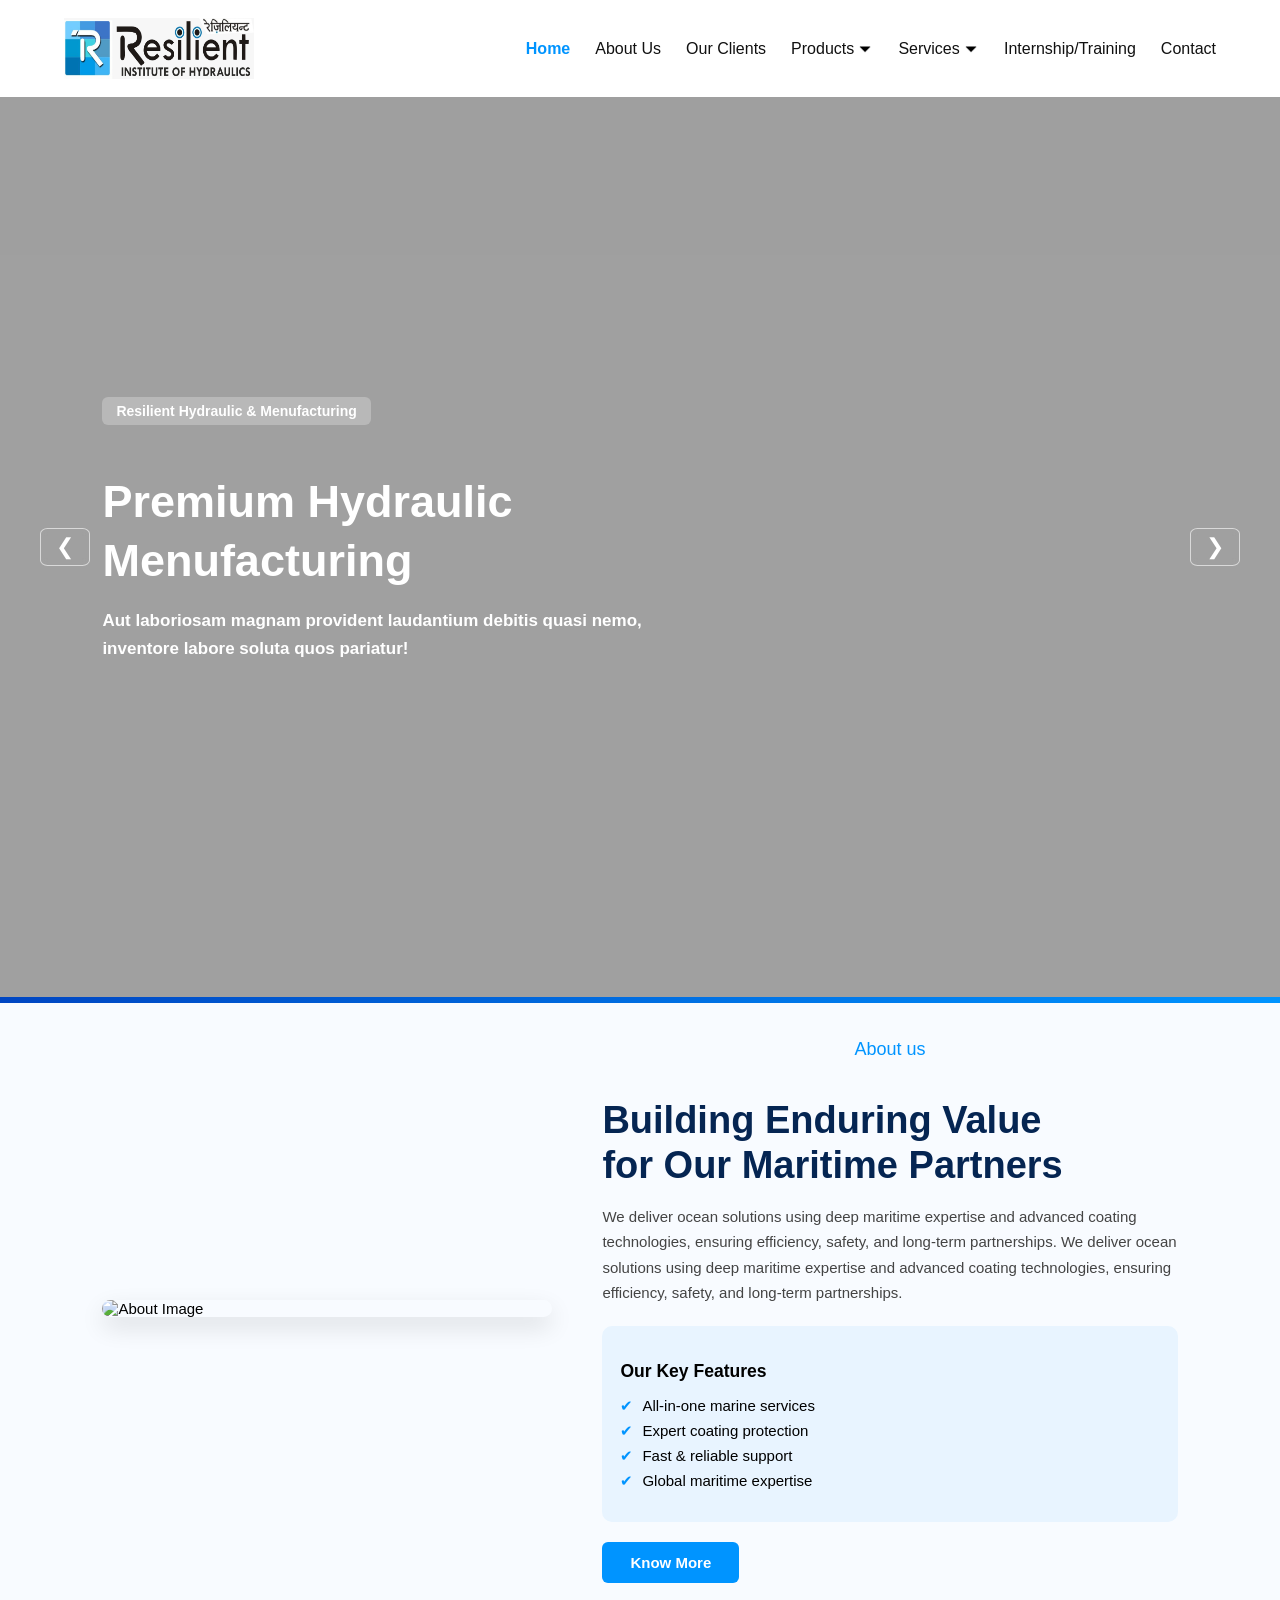
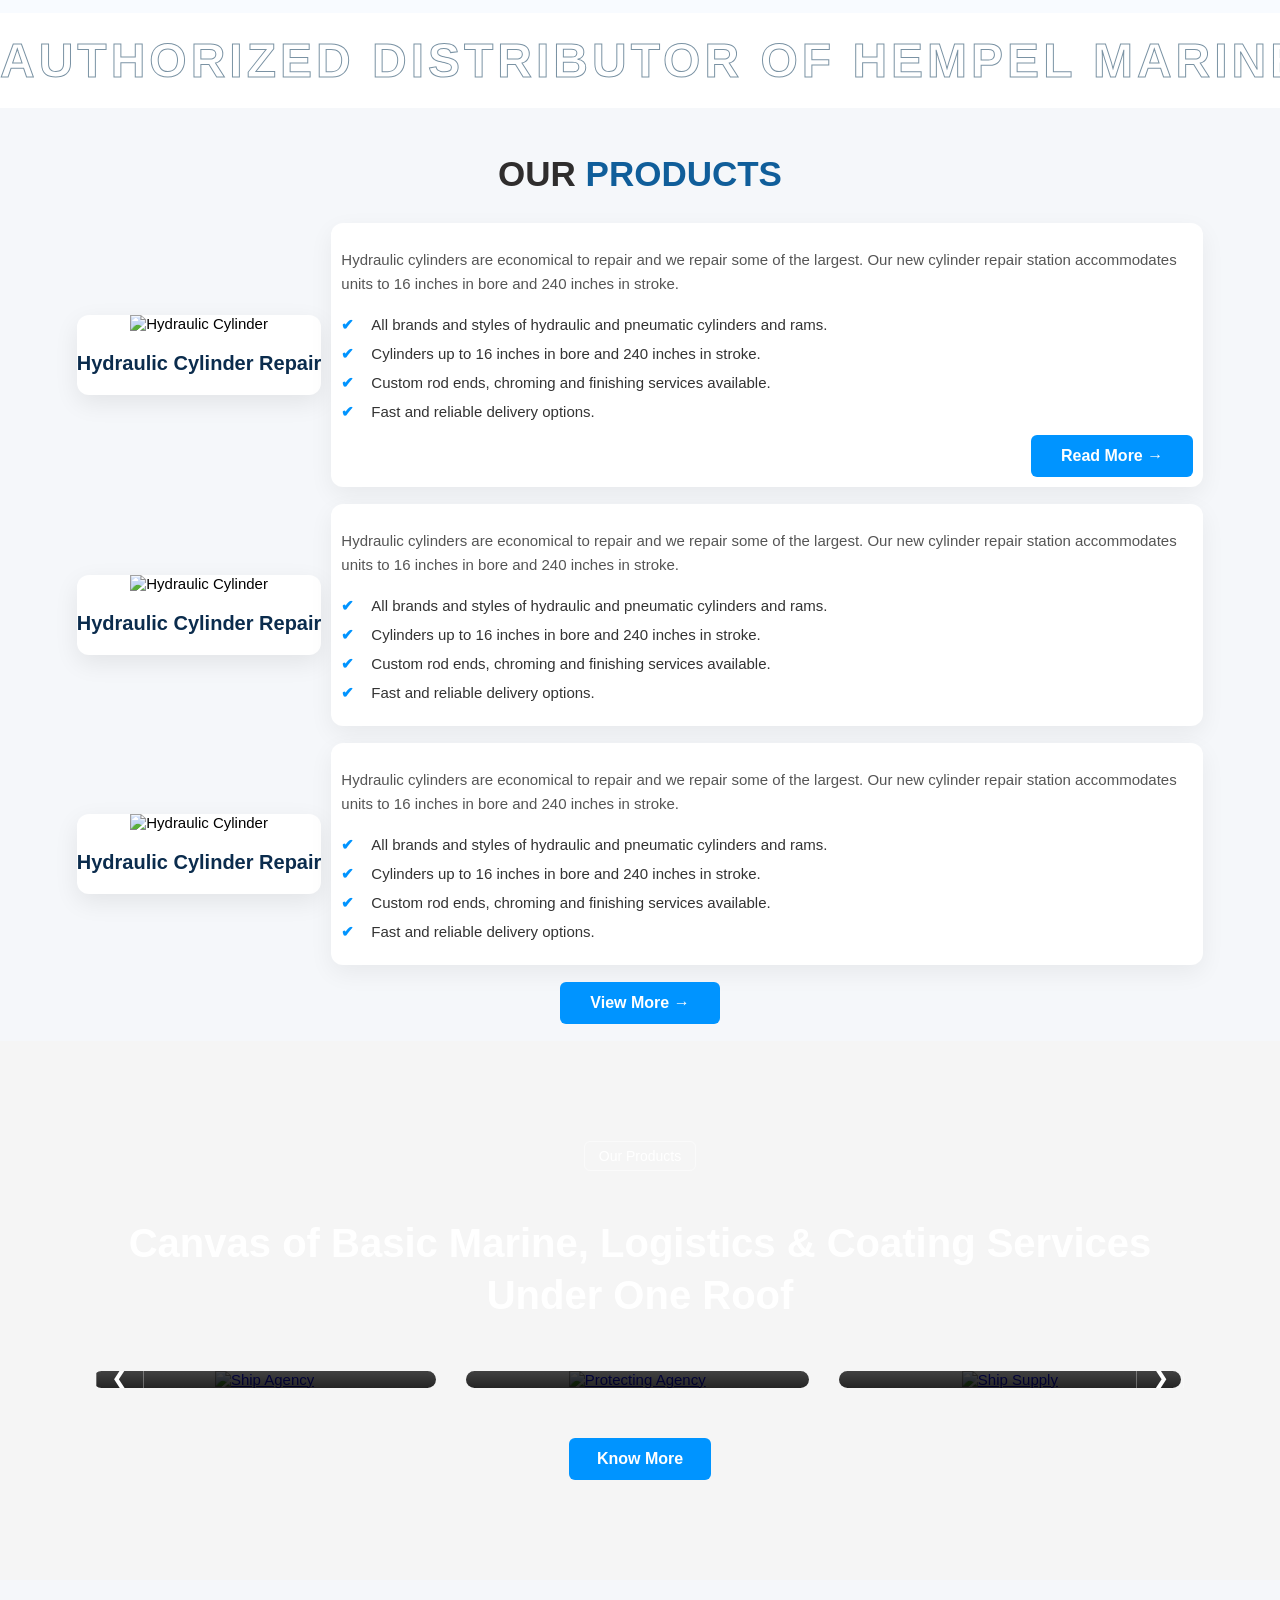
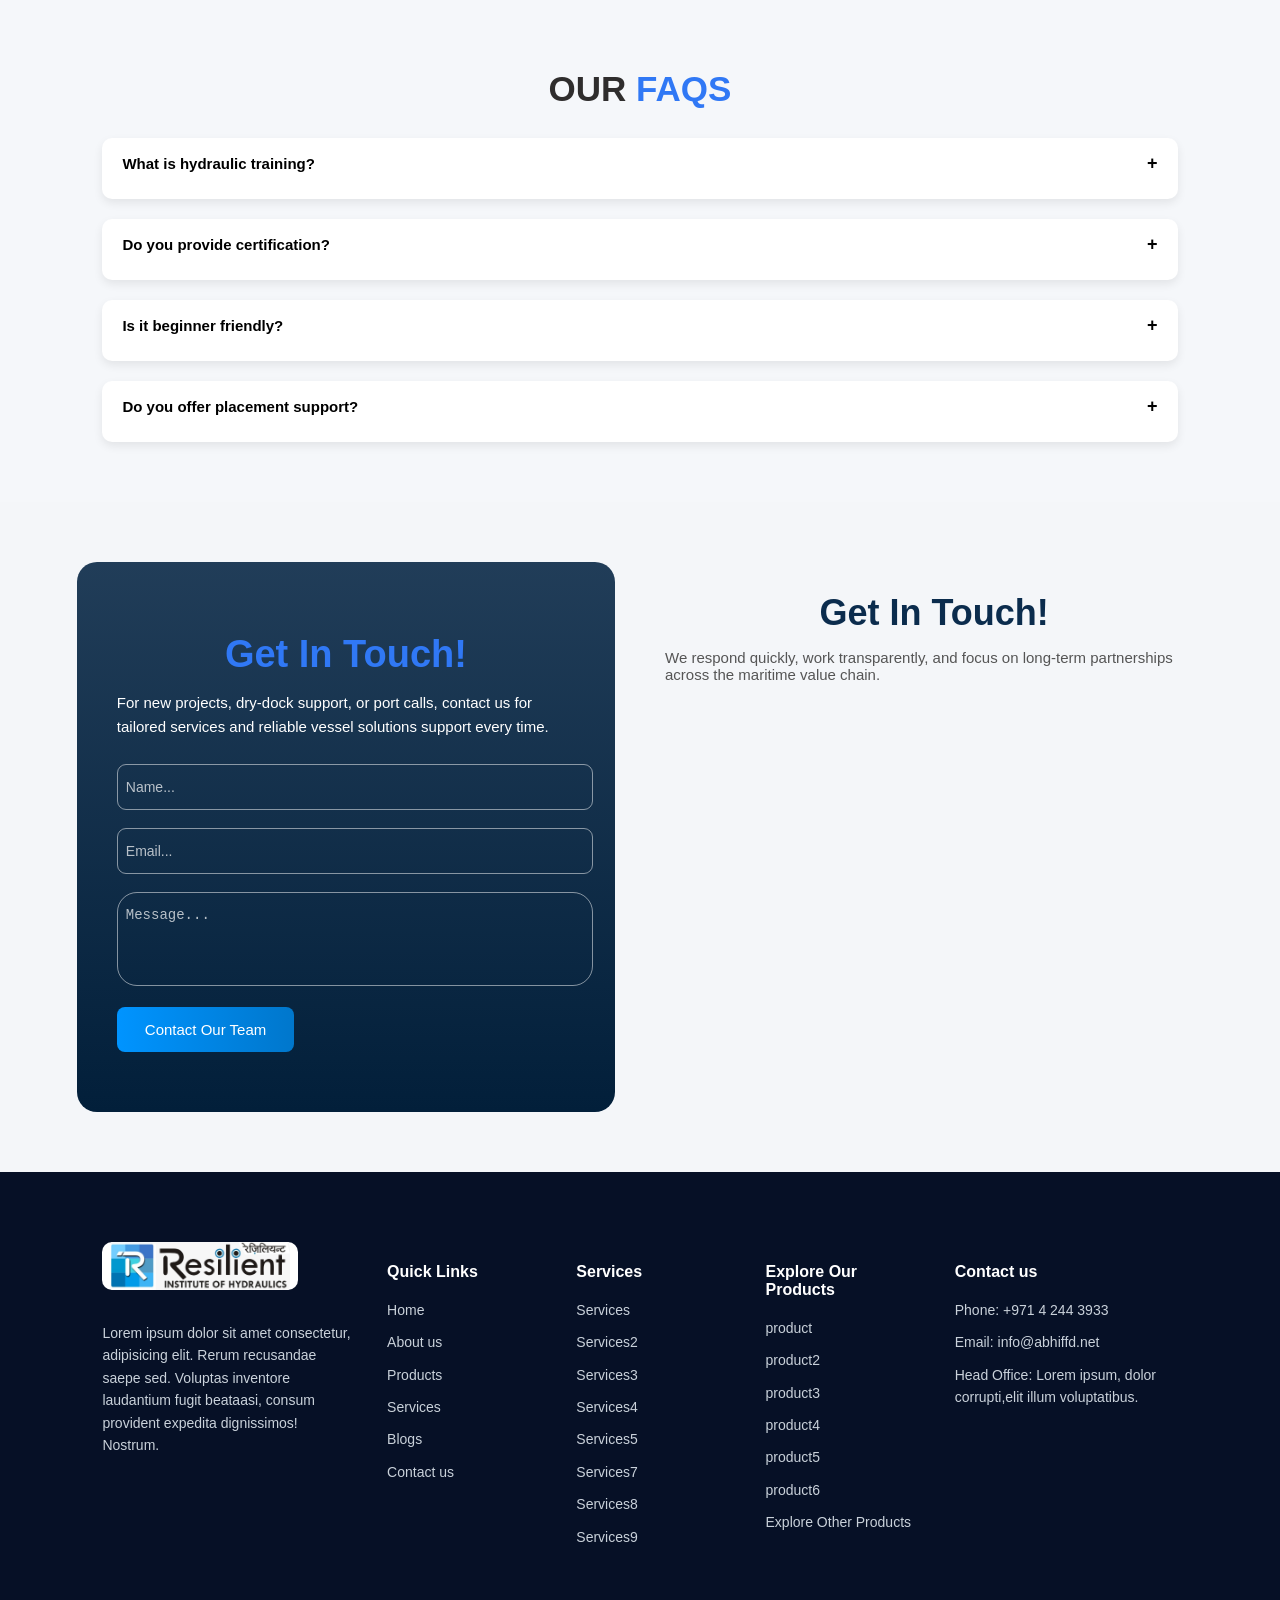
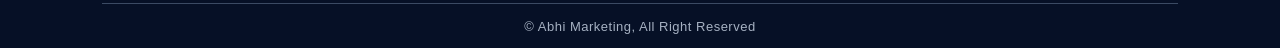
==== commit 6e578034: "first commit" ====
--- a/index.html
+++ b/index.html
@@ -37,7 +37,7 @@
      
     <style>
         body{
-            background: rgb(213, 210, 210);
+            background: whitesmoke;
             font-family: sans-serif;
             font-size: 15px;
             margin: 0px;
@@ -149,7 +149,7 @@
 .dropdown {
     display: none;
     position: absolute;
-    top: 110%;
+   
     background: #fff;
     min-width: 200px;
     box-shadow: 0 5px 15px rgba(0,0,0,0.15);
@@ -247,10 +247,12 @@
 
         <li class="nav-item"><a href="our-clients.html">Our Clients</a></li>
 
-          <li class="nav-item has-dropdown">
+
+    <li class="nav-item has-dropdown">
             <a href="products.html">Products</a>
             <span class="dropdown-arrow">⏷</span>
 
+         
             <ul class="dropdown">
                 <li><a href="products1.html">Products1</a></li>
                 <li><a href="#">Products2</a></li>
@@ -282,11 +284,11 @@
 <div class="backdrop" id="backdrop"></div>
 
 <script>
-
 const menuBtn = document.getElementById("menuBtn");
 const navMenu = document.getElementById("navMenu");
 const backdrop = document.getElementById("backdrop");
 
+/* MENU TOGGLE */
 menuBtn.addEventListener("click", () => {
     navMenu.classList.toggle("menu-open");
     backdrop.classList.toggle("show");
@@ -299,15 +301,26 @@
     document.body.classList.remove("no-scroll");
 });
 
-/* DROPDOWN */
-document.querySelectorAll(".dropdown-toggle").forEach(btn => {
-    btn.addEventListener("click", function () {
-        this.parentElement.classList.toggle("open");
+/* ✅ DROPDOWN FIX */
+document.querySelectorAll(".has-dropdown > a").forEach(link => {
+    link.addEventListener("click", function (e) {
+
+        // Only for mobile
+        if (window.innerWidth <= 999) {
+            e.preventDefault(); // stop page open
+
+            const parent = this.parentElement;
+
+            // close other dropdowns
+            document.querySelectorAll(".has-dropdown").forEach(item => {
+                if (item !== parent) item.classList.remove("open");
+            });
+
+            parent.classList.toggle("open");
+        }
     });
 });
-
 </script>
-
 </div>
 
   <!-- header end -->
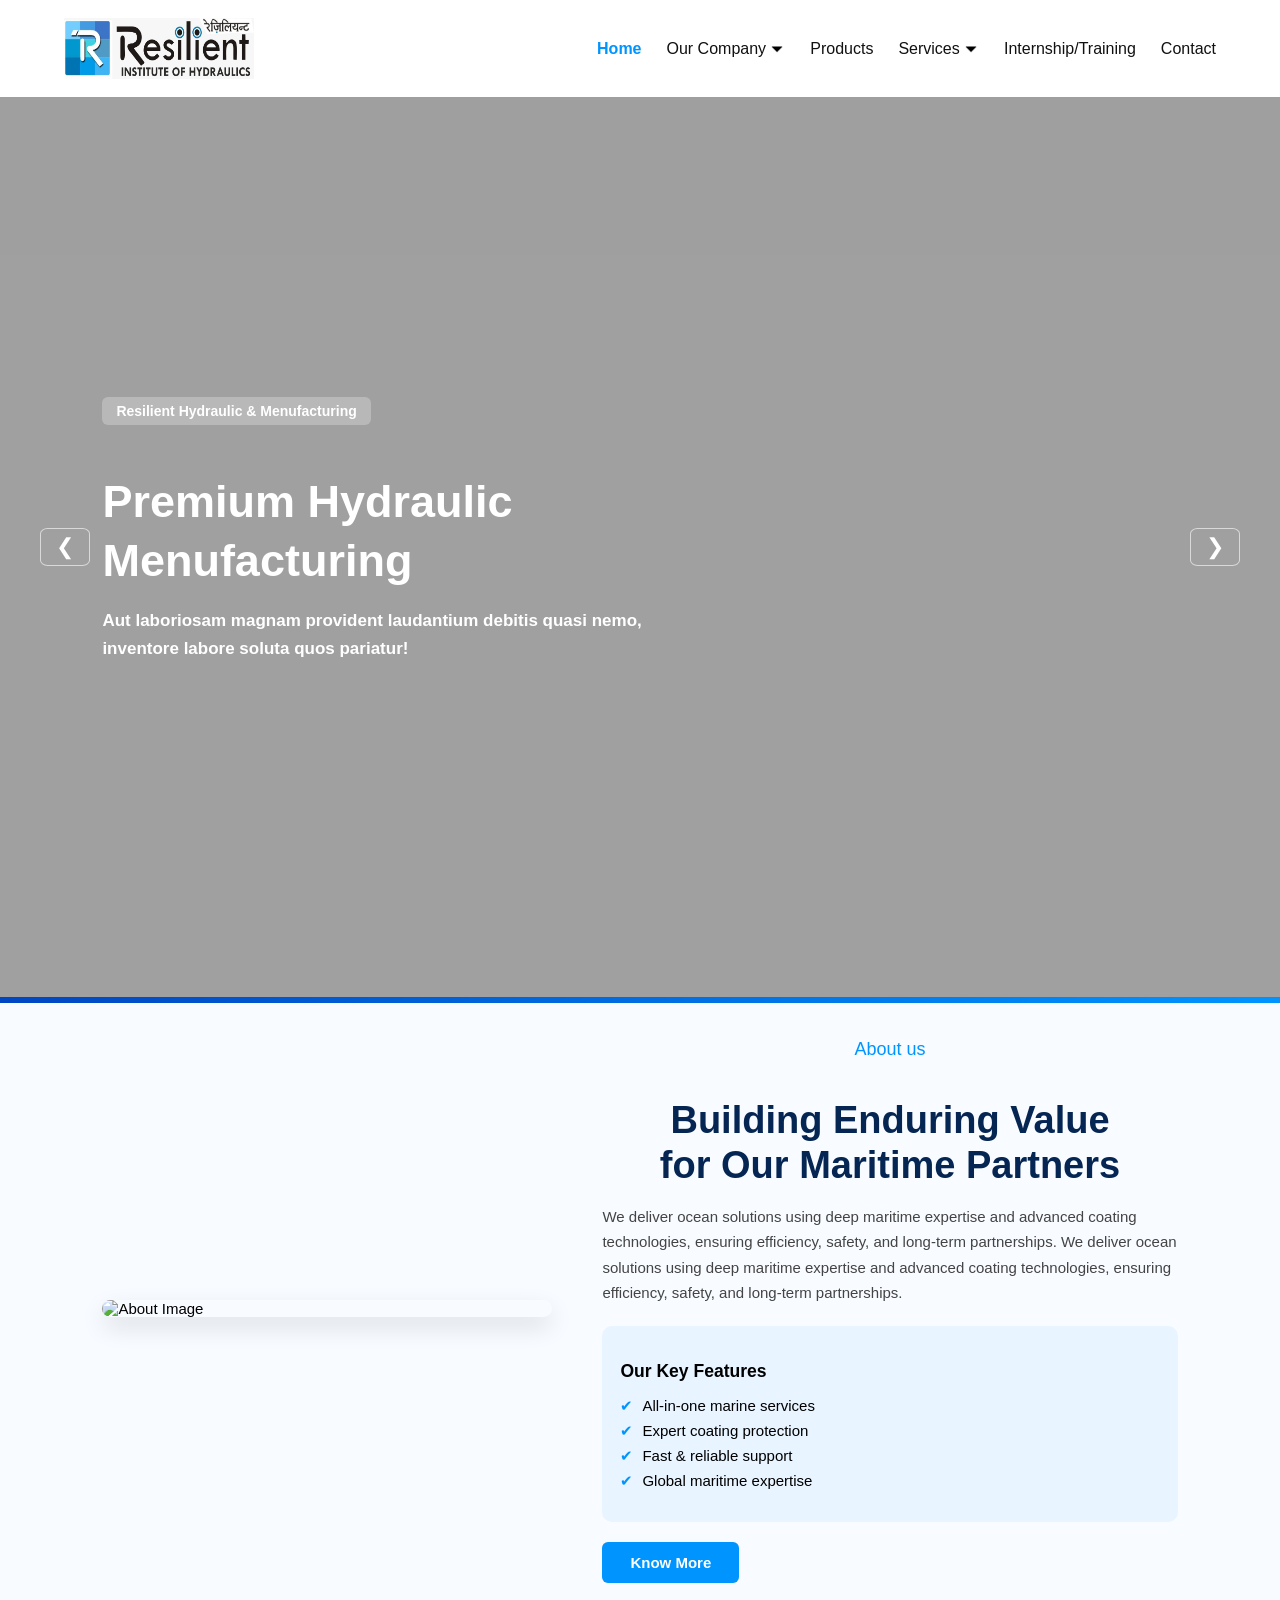
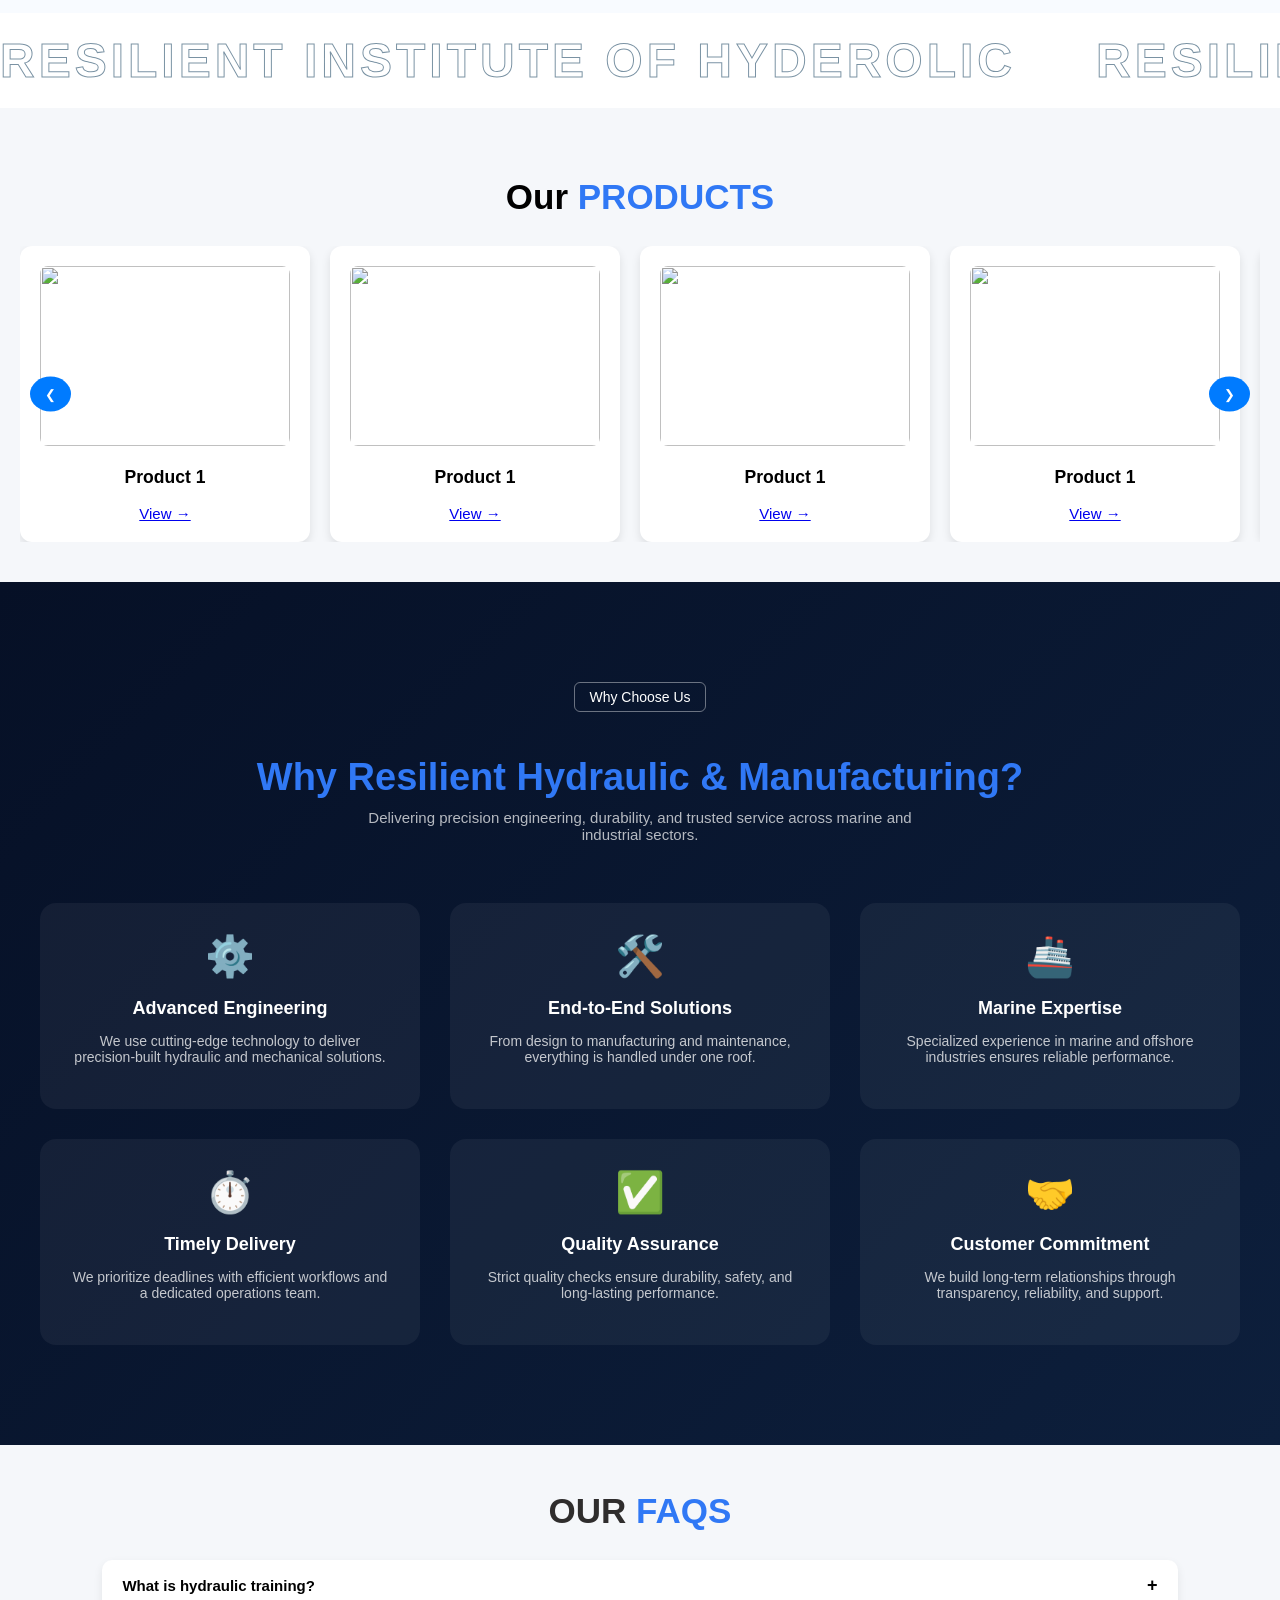
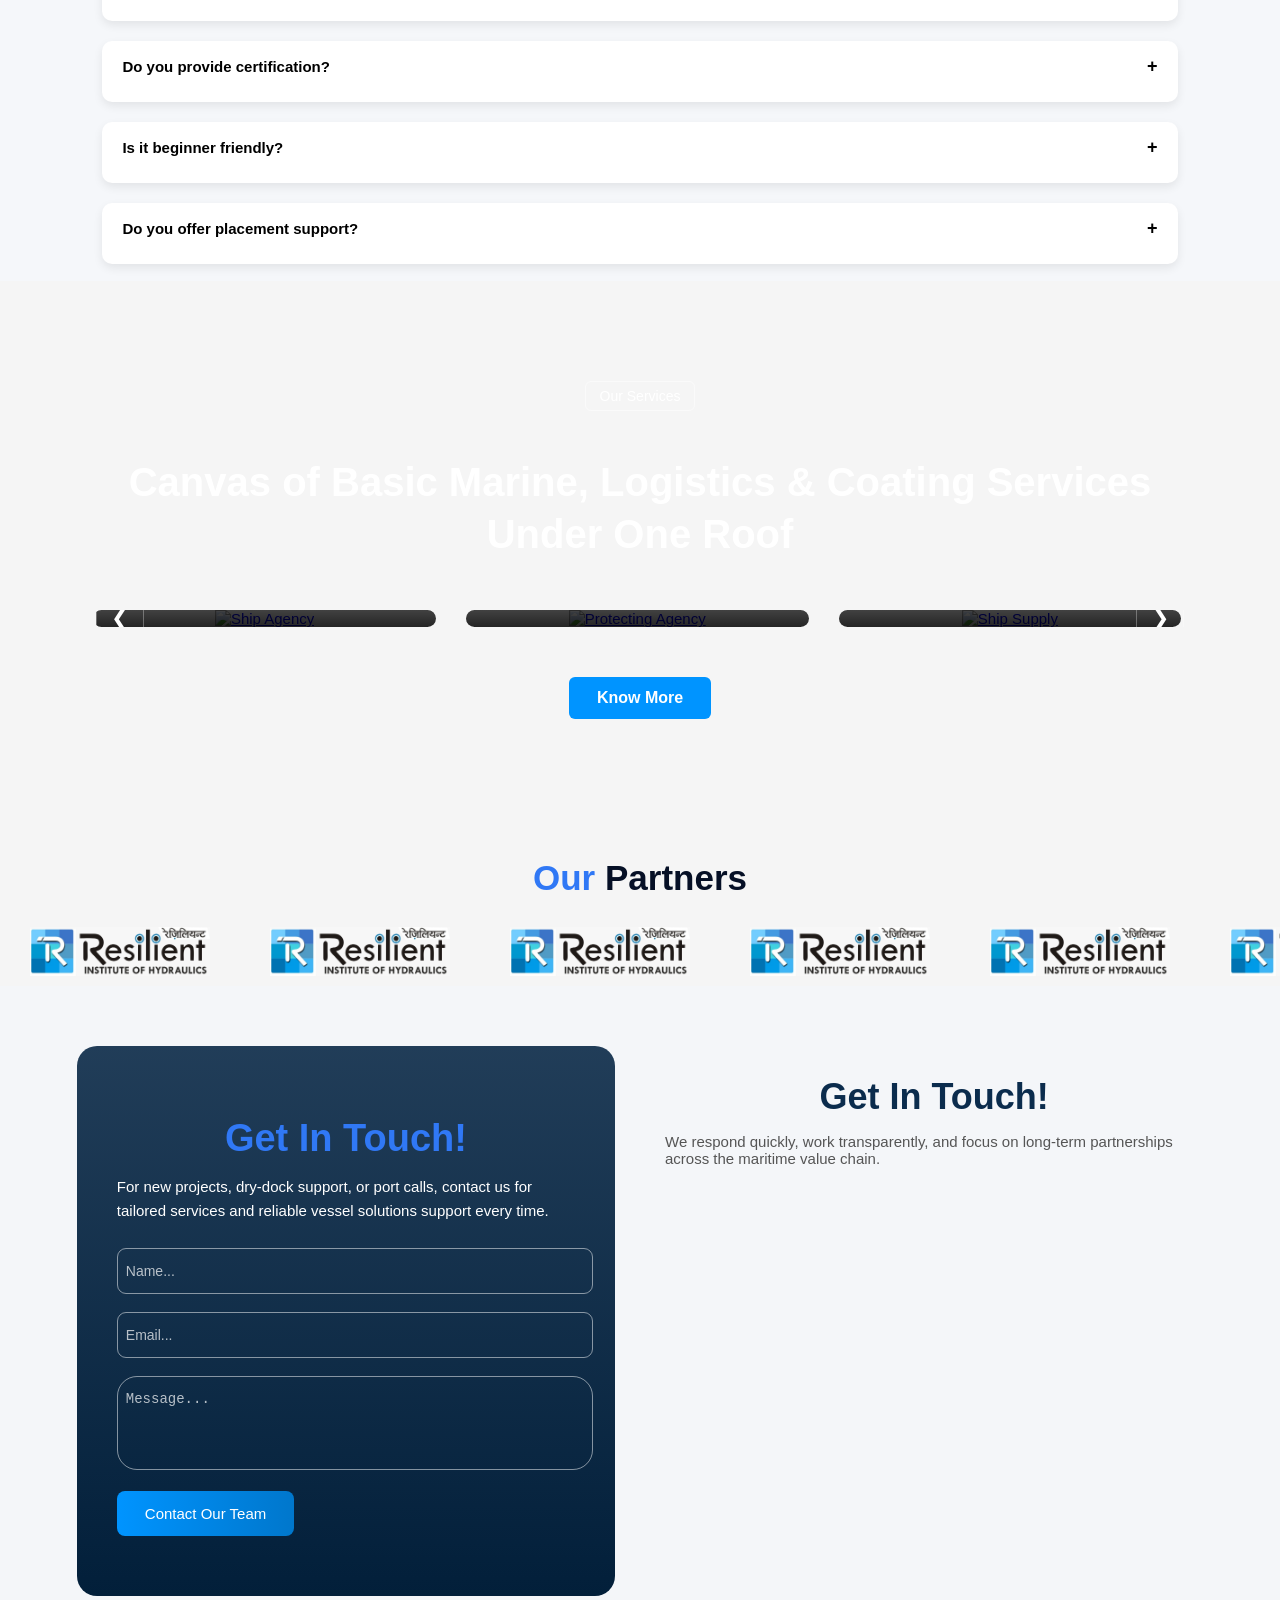
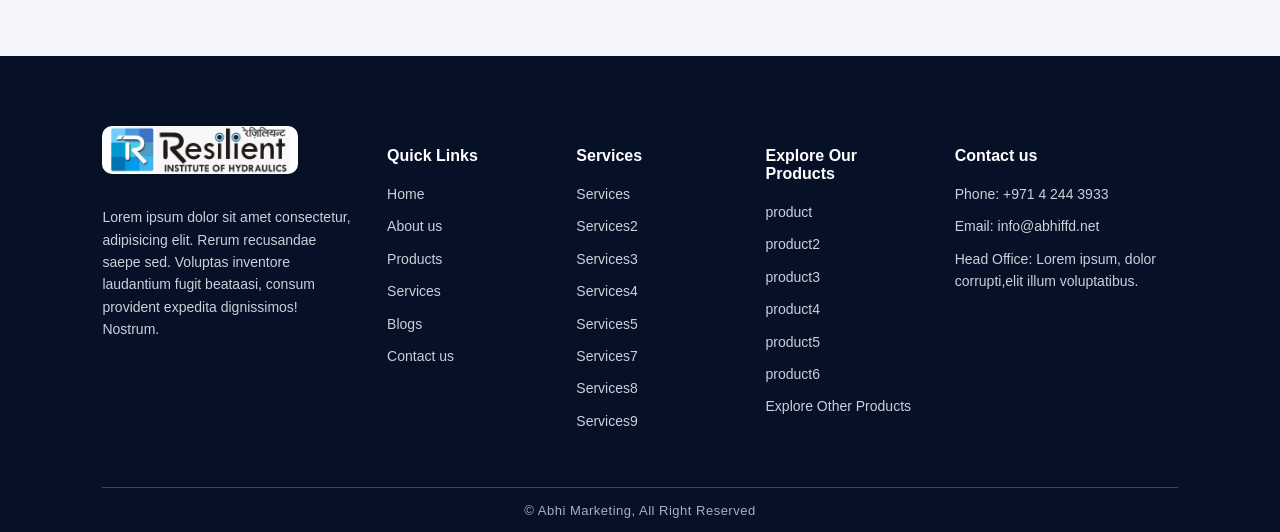
==== commit 0f711543: "first commit" ====
--- a/index.html
+++ b/index.html
@@ -243,24 +243,24 @@
 
         <li class="nav-item"><a href="index.html"class="active" style="color: #0094ff;">Home</a></li>
 
-        <li class="nav-item"><a href="about-us.html">About Us</a></li>
-
-        <li class="nav-item"><a href="our-clients.html">Our Clients</a></li>
-
-
-    <li class="nav-item has-dropdown">
-            <a href="products.html">Products</a>
+
+           <li class="nav-item has-dropdown">
+            <a href="">Our Company</a>
             <span class="dropdown-arrow">⏷</span>
 
          
             <ul class="dropdown">
-                <li><a href="products1.html">Products1</a></li>
-                <li><a href="#">Products2</a></li>
-                 <li><a href="#">Products3</a></li>
-                <li><a href="#">Products4</a></li>
+                <li><a href="about-us.html">About Us</a></li>
+                <li><a href="our-clients.html">Our Clients</a></li>
+                
             </ul>
         </li>
 
+
+      
+           <li class="nav-item"><a href="products.html">Products</a></li>
+
+  
         <li class="nav-item has-dropdown">
             <a href="services.html">Services</a>
             <span class="dropdown-arrow">⏷</span>
@@ -596,7 +596,7 @@
  </div>
 
  <!-- top slider- end -->
-  
+
   <style>
 /* TOP LINE */
 .about-top-line {
@@ -674,7 +674,7 @@
     color: #f5eded;
 }
 .about-heading {
-    text-align: left;
+    text-align: center;
     font-size: 38px;
     font-weight: 800;
     color: #052552;
@@ -905,10 +905,10 @@
  <section class="text-slide-section">
     <div class="text-slide-track">
         <span class="text-slide-text">
-            AUTHORIZED DISTRIBUTOR OF HEMPEL MARINE AND PROTECTIVE COATINGS
+            RESILIENT INSTITUTE OF HYDEROLIC
         </span>
         <span class="text-slide-text">
-            AUTHORIZED DISTRIBUTOR OF HEMPEL MARINE AND PROTECTIVE COATINGS
+             RESILIENT INSTITUTE OF HYDEROLIC
         </span>
     </div>
     
@@ -931,204 +931,491 @@
 </script>
 
 <!-- text-slide-end -->
-
-<section class="about-product-section">
-<h2 style="text-align: center; color: rgb(16, 94, 154);"><span style="color: rgb(47, 45, 45);">OUR</span> PRODUCTS</h2>
-    <div class="about-product-container">
-
-        <!-- LEFT CARD -->
-        <div class="about-product-image-card">
-            <img src="https://rexrothdistributor.in/wp-content/uploads/2022/06/internal-gear-pumps-16x9_640x360-removebg-preview.png" alt="Hydraulic Cylinder">
-
-            <h3 class="about-product-title">Hydraulic Cylinder Repair</h3>
+ <style>
+    .products-section {
+    padding: 40px 20px;
+    text-align: center;
+    background: #f5f7fa;
+}
+
+.slider {
+    position: relative;
+    overflow: hidden;
+    max-width: 1290px;
+    margin: auto;
+}
+
+.slider-track {
+    display: flex;
+    gap: 20px;
+    transition: transform 0.5s ease;
+}
+
+/* CARD */
+.product-card {
+    min-width: 250px;
+    max-width: 250px;
+    background: #fff;
+    padding: 20px;
+    border-radius: 12px;
+    box-shadow: 0 4px 10px rgba(0,0,0,0.1);
+}
+
+.product-card img {
+    width: 100%;
+    height: 180px;
+    object-fit: cover;
+    border-radius: 8px;
+}
+
+/* BUTTONS */
+.prev, .next {
+    position: absolute;
+    top: 50%;
+    transform: translateY(-50%);
+    background: #007bff;
+    color: white;
+    border: none;
+    padding: 10px 15px;
+    cursor: pointer;
+    border-radius: 50%;
+    z-index: 10;
+}
+
+.prev { left: 10px; }
+.next { right: 10px; }
+
+.prev:hover, .next:hover {
+    background: #0056b3;
+}
+ </style>
+
+<section class="products-section">
+    <h2><span style="color: black;">Our</span> PRODUCTS</h2>
+
+    <div class="slider">
+
+        <button class="prev">&#10094;</button>
+
+        <div class="slider-track" id="sliderTrack">
+
+            <div class="product-card">
+                <img src="https://rexrothdistributor.in/wp-content/uploads/2022/06/internal-gear-pumps-16x9_640x360-removebg-preview.png">
+                <h3>Product 1</h3>
+                <a href="products1.html">View →</a>
+            </div>
+
+             <div class="product-card">
+                <img src="https://rexrothdistributor.in/wp-content/uploads/2022/06/internal-gear-pumps-16x9_640x360-removebg-preview.png">
+                <h3>Product 1</h3>
+                <a href="products1.html">View →</a>
+            </div>
+
+             <div class="product-card">
+                <img src="https://rexrothdistributor.in/wp-content/uploads/2022/06/internal-gear-pumps-16x9_640x360-removebg-preview.png">
+                <h3>Product 1</h3>
+                <a href="products1.html">View →</a>
+            </div>
+
+             <div class="product-card">
+                <img src="https://rexrothdistributor.in/wp-content/uploads/2022/06/internal-gear-pumps-16x9_640x360-removebg-preview.png">
+                <h3>Product 1</h3>
+                <a href="products1.html">View →</a>
+            </div>
+
+              <div class="product-card">
+                <img src="https://rexrothdistributor.in/wp-content/uploads/2022/06/internal-gear-pumps-16x9_640x360-removebg-preview.png">
+                <h3>Product 1</h3>
+                <a href="products1.html">View →</a>
+            </div>
+
+              <div class="product-card">
+                <img src="https://rexrothdistributor.in/wp-content/uploads/2022/06/internal-gear-pumps-16x9_640x360-removebg-preview.png">
+                <h3>Product 1</h3>
+                <a href="products1.html">View →</a>
+            </div>
+
+              <div class="product-card">
+                <img src="https://rexrothdistributor.in/wp-content/uploads/2022/06/internal-gear-pumps-16x9_640x360-removebg-preview.png">
+                <h3>Product 1</h3>
+                <a href="products1.html">View →</a>
+            </div>
+
+              <div class="product-card">
+                <img src="https://rexrothdistributor.in/wp-content/uploads/2022/06/internal-gear-pumps-16x9_640x360-removebg-preview.png">
+                <h3>Product 1</h3>
+                <a href="products1.html">View →</a>
+            </div>
+
+              <div class="product-card">
+                <img src="https://rexrothdistributor.in/wp-content/uploads/2022/06/internal-gear-pumps-16x9_640x360-removebg-preview.png">
+                <h3>Product 1</h3>
+                <a href="products1.html">View →</a>
+            </div>
+
+
+              <div class="product-card">
+                <img src="https://rexrothdistributor.in/wp-content/uploads/2022/06/internal-gear-pumps-16x9_640x360-removebg-preview.png">
+                <h3>Product 1</h3>
+                <a href="products1.html">View →</a>
+            </div>
+
         </div>
 
-        <!-- RIGHT CONTENT -->
-        <div class="about-product-content">
-
-            <p class="about-product-desc">
-                Hydraulic cylinders are economical to repair and we repair some of the largest.
-                Our new cylinder repair station accommodates units to 16 inches in bore and
-                240 inches in stroke.
-            </p>
-
-            <ul class="about-product-list">
-                <li>All brands and styles of hydraulic and pneumatic cylinders and rams.</li>
-                <li>Cylinders up to 16 inches in bore and 240 inches in stroke.</li>
-                <li>Custom rod ends, chroming and finishing services available.</li>
-                <li>Fast and reliable delivery options.</li>
-            </ul>
- <div class="heroAurora-buttons" style="display:flex; justify-content:right; align-items:right;">
-                <a href="products1.html"><button class="heroAurora-btn-primary">Read
-                         More →</button></a>
-            </div>
+        <button class="next">&#10095;</button>
+
+    </div>
+</section>
+
+<script>
+const track = document.getElementById("sliderTrack");
+const nextBtn = document.querySelector(".next");
+const prevBtn = document.querySelector(".prev");
+
+let index = 0;
+const cardWidth = 270; // 250 + gap
+
+function updateSlider() {
+    track.style.transform = `translateX(-${index * cardWidth}px)`;
+}
+
+nextBtn.addEventListener("click", () => {
+    index++;
+    if (index > track.children.length - 3) {
+        index = 0;
+    }
+    updateSlider();
+});
+
+prevBtn.addEventListener("click", () => {
+    index--;
+    if (index < 0) {
+        index = track.children.length - 3;
+    }
+    updateSlider();
+});
+
+// AUTO SLIDE
+setInterval(() => {
+    index++;
+    if (index > track.children.length - 3) {
+        index = 0;
+    }
+    updateSlider();
+}, 3000);
+</script>
+
+
+
+<style>
+    .aurora-why-section {
+    padding: 100px 20px;
+    background: linear-gradient(135deg, #061026, #0d1f3c);
+    color: #fff;
+    text-align: center;
+}
+
+.aurora-why-container {
+    max-width: 1200px;
+    margin: auto;
+}
+
+.aurora-why-header {
+    margin-bottom: 60px;
+}
+
+.aurora-why-badge {
+    display: inline-block;
+    border: 1px solid rgba(255,255,255,0.4);
+    padding: 6px 14px;
+    border-radius: 6px;
+    font-size: 14px;
+    margin-bottom: 12px;
+}
+
+.aurora-why-header h2 {
+    font-size: 38px;
+    margin-bottom: 10px;
+}
+
+.aurora-why-header p {
+    color: rgba(255,255,255,0.7);
+    max-width: 600px;
+    margin: auto;
+}
+
+.aurora-why-grid {
+    display: grid;
+    grid-template-columns: repeat(3, 1fr);
+    gap: 30px;
+}
+
+.aurora-why-card {
+    background: rgba(255,255,255,0.05);
+    border-radius: 16px;
+    padding: 30px;
+    transition: 0.3s ease;
+    position: relative;
+    overflow: hidden;
+}
+
+.aurora-why-card::before {
+    content: "";
+    position: absolute;
+    inset: 0;
+    background: linear-gradient(120deg, transparent, rgba(0,148,255,0.2));
+    opacity: 0;
+    transition: 0.3s;
+}
+
+.aurora-why-card:hover::before {
+    opacity: 1;
+}
+
+.aurora-why-card:hover {
+    transform: translateY(-10px);
+}
+
+.aurora-why-card .icon {
+    font-size: 40px;
+    margin-bottom: 15px;
+}
+
+.aurora-why-card h3 {
+    font-size: 18px;
+    margin-bottom: 10px;
+}
+
+.aurora-why-card p {
+    font-size: 14px;
+    color: rgba(255,255,255,0.75);
+}
+
+/* Responsive */
+@media (max-width: 1024px) {
+    .aurora-why-grid {
+        grid-template-columns: repeat(2, 1fr);
+    }
+}
+
+@media (max-width: 768px) {
+    .aurora-why-grid {
+        grid-template-columns: 1fr;
+    }
+
+    .aurora-why-header h2 {
+        font-size: 28px;
+    }
+}
+</style>
+<section class="aurora-why-section">
+    <div class="aurora-why-container">
+
+        <div class="aurora-why-header">
+            <span class="aurora-why-badge">Why Choose Us</span>
+            <h2>Why Resilient Hydraulic & Manufacturing?</h2>
+            <p>Delivering precision engineering, durability, and trusted service across marine and industrial sectors.</p>
         </div>
 
+        <div class="aurora-why-grid">
+
+            <div class="aurora-why-card">
+                <div class="icon">⚙️</div>
+                <h3>Advanced Engineering</h3>
+                <p>We use cutting-edge technology to deliver precision-built hydraulic and mechanical solutions.</p>
+            </div>
+
+            <div class="aurora-why-card">
+                <div class="icon">🛠️</div>
+                <h3>End-to-End Solutions</h3>
+                <p>From design to manufacturing and maintenance, everything is handled under one roof.</p>
+            </div>
+
+            <div class="aurora-why-card">
+                <div class="icon">🚢</div>
+                <h3>Marine Expertise</h3>
+                <p>Specialized experience in marine and offshore industries ensures reliable performance.</p>
+            </div>
+
+            <div class="aurora-why-card">
+                <div class="icon">⏱️</div>
+                <h3>Timely Delivery</h3>
+                <p>We prioritize deadlines with efficient workflows and a dedicated operations team.</p>
+            </div>
+
+            <div class="aurora-why-card">
+                <div class="icon">✅</div>
+                <h3>Quality Assurance</h3>
+                <p>Strict quality checks ensure durability, safety, and long-lasting performance.</p>
+            </div>
+
+            <div class="aurora-why-card">
+                <div class="icon">🤝</div>
+                <h3>Customer Commitment</h3>
+                <p>We build long-term relationships through transparency, reliability, and support.</p>
+            </div>
+
+        </div>
+
     </div>
-
-    <br>
-    <div class="about-product-container">
-
-        <!-- LEFT CARD -->
-        <div class="about-product-image-card">
-            <img src="https://rexrothdistributor.in/wp-content/uploads/2022/06/internal-gear-pumps-16x9_640x360-removebg-preview.png" alt="Hydraulic Cylinder">
-
-            <h3 class="about-product-title">Hydraulic Cylinder Repair</h3>
+</section>
+
+
+<!-- faq section -->
+ <style>
+
+h2{
+    text-align: center; 
+    color: #3078f5; 
+    font-size: 25px;
+    font-size: 35px;
+}
+
+.faq-section {
+    padding: 17px 8%;
+    background: #f5f7fa;
+}
+
+/* GRID */
+.faq-container {
+    display: grid;
+    grid-template-columns: repeat( 1fr);
+    gap: 20px;
+}
+
+/* CARD */
+.faq-card {
+    background: #fff;
+    border-radius: 10px;
+    padding: 15px 20px;
+    box-shadow: 0 4px 10px rgba(0,0,0,0.08);
+    cursor: pointer;
+    transition: 0.3s;
+}
+
+.faq-card:hover {
+    transform: translateY(-3px);
+}
+
+/* QUESTION */
+.faq-question {
+    display: flex;
+    justify-content: space-between;
+    align-items: center;
+    font-weight: 600;
+}
+
+/* ARROW */
+.faq-arrow {
+    font-size: 18px;
+    transition: 0.3s;
+}
+
+/* ANSWER */
+.faq-answer {
+    max-height: 0;
+    overflow: hidden;
+    transition: 0.3s ease;
+    color: #555;
+    margin-top: 10px;
+}
+
+/* ACTIVE */
+.faq-card.active .faq-answer {
+    max-height: 150px;
+}
+
+.faq-card.active .faq-arrow {
+    transform: rotate(180deg);
+}
+
+/* RESPONSIVE */
+@media (max-width: 768px) {
+    .faq-container {
+        grid-template-columns: 1fr;
+    }
+}
+</style>
+
+<section class="faq-section">
+<h2 ><span style="color: rgb(47, 45, 45);">OUR</span> FAQS</h2>
+    <div class="faq-container">
+
+        <!-- FAQ 1 -->
+        <div class="faq-card" onclick="toggleFAQ(this)">
+            <div class="faq-question">
+                What is hydraulic training?
+                <span class="faq-arrow">+</span>
+                 
+            </div>
+            <div class="faq-answer">
+                    
+                Hydraulic training teaches practical skills related to fluid power systems used in industries.
+             
+            </div>
         </div>
 
-        <!-- RIGHT CONTENT -->
-        <div class="about-product-content">
-
-            <p class="about-product-desc">
-                Hydraulic cylinders are economical to repair and we repair some of the largest.
-                Our new cylinder repair station accommodates units to 16 inches in bore and
-                240 inches in stroke.
-            </p>
-
-            <ul class="about-product-list">
-                <li>All brands and styles of hydraulic and pneumatic cylinders and rams.</li>
-                <li>Cylinders up to 16 inches in bore and 240 inches in stroke.</li>
-                <li>Custom rod ends, chroming and finishing services available.</li>
-                <li>Fast and reliable delivery options.</li>
-            </ul>
-
+        <!-- FAQ 2 -->
+        <div class="faq-card" onclick="toggleFAQ(this)">
+            <div class="faq-question">
+                Do you provide certification?
+                <span class="faq-arrow">+</span>
+            </div>
+            <div class="faq-answer">
+                Yes, we provide industry-recognized certification after course completion.
+            </div>
         </div>
 
+        <!-- FAQ 3 -->
+        <div class="faq-card" onclick="toggleFAQ(this)">
+            <div class="faq-question">
+                Is it beginner friendly?
+                <span class="faq-arrow">+</span>
+            </div>
+            <div class="faq-answer">
+                Absolutely, courses are designed for beginners as well as professionals.
+            </div>
+        </div>
+
+        <!-- FAQ 4 -->
+        <div class="faq-card" onclick="toggleFAQ(this)">
+            <div class="faq-question">
+                Do you offer placement support?
+                <span class="faq-arrow">+</span>
+            </div>
+            <div class="faq-answer">
+                Yes, we assist students with job opportunities and industry connections.
+            </div>
+        </div>
+
     </div>
 
-    <br>
-    <div class="about-product-container">
-
-        <!-- LEFT CARD -->
-        <div class="about-product-image-card">
-            <img src="https://rexrothdistributor.in/wp-content/uploads/2022/06/internal-gear-pumps-16x9_640x360-removebg-preview.png" alt="Hydraulic Cylinder">
-
-            <h3 class="about-product-title">Hydraulic Cylinder Repair</h3>
-        </div>
-
-        <!-- RIGHT CONTENT -->
-        <div class="about-product-content">
-
-            <p class="about-product-desc">
-                Hydraulic cylinders are economical to repair and we repair some of the largest.
-                Our new cylinder repair station accommodates units to 16 inches in bore and
-                240 inches in stroke.
-            </p>
-
-            <ul class="about-product-list">
-                <li>All brands and styles of hydraulic and pneumatic cylinders and rams.</li>
-                <li>Cylinders up to 16 inches in bore and 240 inches in stroke.</li>
-                <li>Custom rod ends, chroming and finishing services available.</li>
-                <li>Fast and reliable delivery options.</li>
-            </ul>
-
-        </div>
-
-    </div>
-    <br>
-
-    
-  <div class="heroAurora-buttons" style="display:flex; justify-content:center; align-items:center;">
-                <a href="products.html"><button class="heroAurora-btn-primary">View
-                         More →</button></a>
-            </div>
-            
 </section>
 
-
-
-
-<style>
-    .about-product-section {
-    padding: 17px 6%;
-    background: #f5f7fa;
-    font-family: 'Segoe UI', sans-serif;
-}
-
-.about-product-container {
-    display: flex;
-    gap: 10px;
-    align-items: center;
-}
-
-/* LEFT CARD */
-.about-product-image-card {
-    background: #fff;
-    border-radius: 12px;
-    text-align: center;
-    box-shadow: 0 8px 25px rgba(0,0,0,0.08);
-    transition: 0.3s;
-}
-
-.about-product-image-card:hover {
-    transform: translateY(-5px);
-}
-
-.about-product-image-card img {
-   width: 100%;
-    max-width: 324px;
-    margin-bottom: -24px;
-}
-
-.about-product-title {
-    font-size: 20px;
-    font-weight: 700;
-    color: #0b2c4d;
-}
-
-/* RIGHT CONTENT */
-.about-product-content {
-    flex: 1.2;
-    background: #fff;
-    padding: 10px;
-    border-radius: 12px;
-    box-shadow: 0 8px 25px rgba(0,0,0,0.06);
-}
-
-.about-product-desc {
-    font-size: 15px;
-    color: #555;
-    margin-bottom: 20px;
-    line-height: 1.6;
-}
-
-/* LIST */
-.about-product-list {
-    list-style: none;
-    padding: 0;
-}
-
-.about-product-list li {
-    position: relative;
-    padding-left: 30px;
-    margin-bottom: 12px;
-    font-size: 15px;
-    color: #333;
-}
-
-.about-product-list li::before {
-    content: "✔";
-    position: absolute;
-    left: 0;
-    top: 0;
-    color: #0094ff;
-    font-weight: bold;
-}
-
-/* RESPONSIVE */
-@media (max-width: 900px) {
-    .about-product-container {
-        flex-direction: column;
-    }
-
-    .about-product-image-card,
-    .about-product-content {
-        width: 100%;
-    }
-}
-</style>
-
-<!-- product-slider-start -->
+<script>
+function toggleFAQ(card) {
+    document.querySelectorAll(".faq-card").forEach(item => {
+        if (item !== card) {
+            item.classList.remove("active");
+            item.querySelector(".faq-arrow").textContent = "+"; // reset others
+        }
+    });
+
+    card.classList.toggle("active");
+
+    let arrow = card.querySelector(".faq-arrow");
+
+    if (card.classList.contains("active")) {
+        arrow.textContent = "-";
+    } else {
+        arrow.textContent = "+";
+    }
+}
+</script>
+
+
+
+<!-- services-slider-start -->
 <div class="vce-row-container">
     <div class="vce-row vce-row--col-gap-30 vce-row-equal-height vce-row-content--top" data-vce-full-width="true" data-vce-stretch-content="true" id="el-019f8d97" data-vce-do-apply="all el-019f8d97"><div class="vce-content-background-container"></div>
 <div class="vce-row-content" data-vce-element-content="true">
@@ -1144,7 +1431,7 @@
     </div>
 
     <div class="aurora-service-header">
-        <div class="aurora-service-badge">Our Products</div>
+        <div class="aurora-service-badge">Our Services</div>
         <h2 class="aurora-service-heading">Canvas of Basic Marine, Logistics &amp; Coating Services<br>Under One Roof
         </h2>
     </div>
@@ -1232,7 +1519,7 @@
     </div>
 
     <div class="aurora-service-btn-wrap">
-        <a href="https://aurorashipping.net/services/">
+        <a href="#">
             <button class="aurora-service-btn">Know More</button>
         </a>
     </div>
@@ -1459,20 +1746,32 @@
     }
 </style>
 
+
+</div>
+</div>
+</div>
+ </div>
+   </div>
+    </div>
+   </div>
+
+
+
+</div>
+
 <script>
-  
+document.addEventListener("DOMContentLoaded", function () {
 
     const track = document.querySelector(".aurora-service-track");
-    const slides = Array.from(track.children);
     const nextBtn = document.querySelector(".aurora-service-next");
     const prevBtn = document.querySelector(".aurora-service-prev");
 
-    let visibleSlides = 3;   // default desktop
+    let slides = Array.from(track.children);
+    let visibleSlides = 3;
     let slideWidth = 0;
     let index = 0;
     let isMoving = false;
 
- 
     function updateVisibleSlides() {
         if (window.innerWidth <= 768) visibleSlides = 1;
         else if (window.innerWidth <= 1024) visibleSlides = 2;
@@ -1481,12 +1780,17 @@
         slideWidth = track.querySelector(".aurora-service-slide").offsetWidth + 30;
     }
 
-
     function setupClones() {
+        const originalSlides = Array.from(track.children);
+
         track.innerHTML = "";
-        slides.forEach(s => track.appendChild(s.cloneNode(true))); // original
-        slides.forEach(s => track.appendChild(s.cloneNode(true))); // second batch
-        slides.forEach(s => track.appendChild(s.cloneNode(true))); // third batch
+
+        originalSlides.forEach(s => track.appendChild(s.cloneNode(true)));
+        originalSlides.forEach(s => track.appendChild(s.cloneNode(true)));
+        originalSlides.forEach(s => track.appendChild(s.cloneNode(true)));
+
+        // ✅ update slides AFTER cloning
+        slides = Array.from(track.children);
     }
 
     function moveSlider() {
@@ -1494,29 +1798,25 @@
         track.style.transform = `translateX(-${index * slideWidth}px)`;
     }
 
-
     function jumpSlider() {
         track.style.transition = "none";
         track.style.transform = `translateX(-${index * slideWidth}px)`;
     }
 
-
     track.addEventListener("transitionend", () => {
         isMoving = false;
 
-        let total = slides.length * 3;
+        let total = slides.length;
 
         if (index >= total - visibleSlides) {
-            index = slides.length;
+            index = Math.floor(total / 3);
             jumpSlider();
-        }
-        else if (index < slides.length) {
-            index = slides.length + (visibleSlides - 1);
+        } else if (index < Math.floor(total / 3)) {
+            index = Math.floor(total / 3) + (visibleSlides - 1);
             jumpSlider();
         }
     });
 
-   
     nextBtn.addEventListener("click", () => {
         if (isMoving) return;
         isMoving = true;
@@ -1530,7 +1830,6 @@
         index--;
         moveSlider();
     });
-
 
     setInterval(() => {
         if (!isMoving) {
@@ -1540,185 +1839,89 @@
         }
     }, 3000);
 
- 
     function initAuroraSlider() {
         setupClones();
         updateVisibleSlides();
 
-        index = slides.length;
+        index = Math.floor(slides.length / 3);
         jumpSlider();
     }
 
     initAuroraSlider();
+
     window.addEventListener("resize", () => {
         updateVisibleSlides();
         jumpSlider();
     });
+
+});
 </script>
 
-</div>
-</div>
-</div>
- </div>
-   </div>
+
+
+
+  <style>
+    .aurora-logo-slider {
+    overflow: hidden;
+    padding: 10px 0;
+}
+
+.aurora-logo-track {
+    display: flex;
+    width: max-content;
+    animation: logoScroll 25s linear infinite;
+}
+
+.aurora-logo-slide {
+    flex: 0 0 auto;
+    width: 180px;
+    margin: 0 30px;
+    display: flex;
+    align-items: center;
+    justify-content: center;
+}
+
+.aurora-logo-slide img {
+    max-width: 100%;
+    max-height: 80px;
+    transition: 0.3s;
+}
+
+.aurora-logo-slide img:hover {
+    filter: grayscale(0%);
+    opacity: 1;
+}
+
+/* animation */
+@keyframes logoScroll {
+    from {
+        transform: translateX(0);
+    }
+    to {
+        transform: translateX(-50%);
+    }
+}
+  </style>
+<section class="aurora-logo-slider">
+    <h2>Our<span style="color: #061026;"> Partners</span></h2>
+    <div class="aurora-logo-track">
+        <div class="aurora-logo-slide"><img src="hydraulic-logo.jpeg" alt="Brand 1"></div>
+        <div class="aurora-logo-slide"><img src="hydraulic-logo.jpeg" alt="Brand 2"></div>
+        <div class="aurora-logo-slide"><img src="hydraulic-logo.jpeg" alt="Brand 3"></div>
+        <div class="aurora-logo-slide"><img src="hydraulic-logo.jpeg" alt="Brand 4"></div>
+        <div class="aurora-logo-slide"><img src="hydraulic-logo.jpeg" alt="Brand 5"></div>
+        <div class="aurora-logo-slide"><img src="hydraulic-logo.jpeg" alt="Brand 6"></div>
     </div>
-   </div>
-
-
-
-</div>
-
-<!-- faq section -->
- <style>
-
-h2{
-    text-align: center; 
-    color: #3078f5; 
-    font-size: 25px;
-    font-size: 35px;
-}
-
-.faq-section {
-    padding: 60px 8%;
-    background: #f5f7fa;
-}
-
-/* GRID */
-.faq-container {
-    display: grid;
-    grid-template-columns: repeat( 1fr);
-    gap: 20px;
-}
-
-/* CARD */
-.faq-card {
-    background: #fff;
-    border-radius: 10px;
-    padding: 15px 20px;
-    box-shadow: 0 4px 10px rgba(0,0,0,0.08);
-    cursor: pointer;
-    transition: 0.3s;
-}
-
-.faq-card:hover {
-    transform: translateY(-3px);
-}
-
-/* QUESTION */
-.faq-question {
-    display: flex;
-    justify-content: space-between;
-    align-items: center;
-    font-weight: 600;
-}
-
-/* ARROW */
-.faq-arrow {
-    font-size: 18px;
-    transition: 0.3s;
-}
-
-/* ANSWER */
-.faq-answer {
-    max-height: 0;
-    overflow: hidden;
-    transition: 0.3s ease;
-    color: #555;
-    margin-top: 10px;
-}
-
-/* ACTIVE */
-.faq-card.active .faq-answer {
-    max-height: 150px;
-}
-
-.faq-card.active .faq-arrow {
-    transform: rotate(180deg);
-}
-
-/* RESPONSIVE */
-@media (max-width: 768px) {
-    .faq-container {
-        grid-template-columns: 1fr;
-    }
-}
-</style>
-
-<section class="faq-section">
-<h2 ><span style="color: rgb(47, 45, 45);">OUR</span> FAQS</h2>
-    <div class="faq-container">
-
-        <!-- FAQ 1 -->
-        <div class="faq-card" onclick="toggleFAQ(this)">
-            <div class="faq-question">
-                What is hydraulic training?
-                <span class="faq-arrow">+</span>
-                 
-            </div>
-            <div class="faq-answer">
-                    
-                Hydraulic training teaches practical skills related to fluid power systems used in industries.
-             
-            </div>
-        </div>
-
-        <!-- FAQ 2 -->
-        <div class="faq-card" onclick="toggleFAQ(this)">
-            <div class="faq-question">
-                Do you provide certification?
-                <span class="faq-arrow">+</span>
-            </div>
-            <div class="faq-answer">
-                Yes, we provide industry-recognized certification after course completion.
-            </div>
-        </div>
-
-        <!-- FAQ 3 -->
-        <div class="faq-card" onclick="toggleFAQ(this)">
-            <div class="faq-question">
-                Is it beginner friendly?
-                <span class="faq-arrow">+</span>
-            </div>
-            <div class="faq-answer">
-                Absolutely, courses are designed for beginners as well as professionals.
-            </div>
-        </div>
-
-        <!-- FAQ 4 -->
-        <div class="faq-card" onclick="toggleFAQ(this)">
-            <div class="faq-question">
-                Do you offer placement support?
-                <span class="faq-arrow">+</span>
-            </div>
-            <div class="faq-answer">
-                Yes, we assist students with job opportunities and industry connections.
-            </div>
-        </div>
-
-    </div>
-
 </section>
-
 <script>
-function toggleFAQ(card) {
-    document.querySelectorAll(".faq-card").forEach(item => {
-        if (item !== card) {
-            item.classList.remove("active");
-            item.querySelector(".faq-arrow").textContent = "+"; // reset others
-        }
-    });
-
-    card.classList.toggle("active");
-
-    let arrow = card.querySelector(".faq-arrow");
-
-    if (card.classList.contains("active")) {
-        arrow.textContent = "-";
-    } else {
-        arrow.textContent = "+";
-    }
-}
+document.addEventListener("DOMContentLoaded", function () {
+    const track = document.querySelector(".aurora-logo-track");
+
+    // duplicate logos for seamless infinite scroll
+    track.innerHTML += track.innerHTML;
+});
 </script>
+
 
 
 
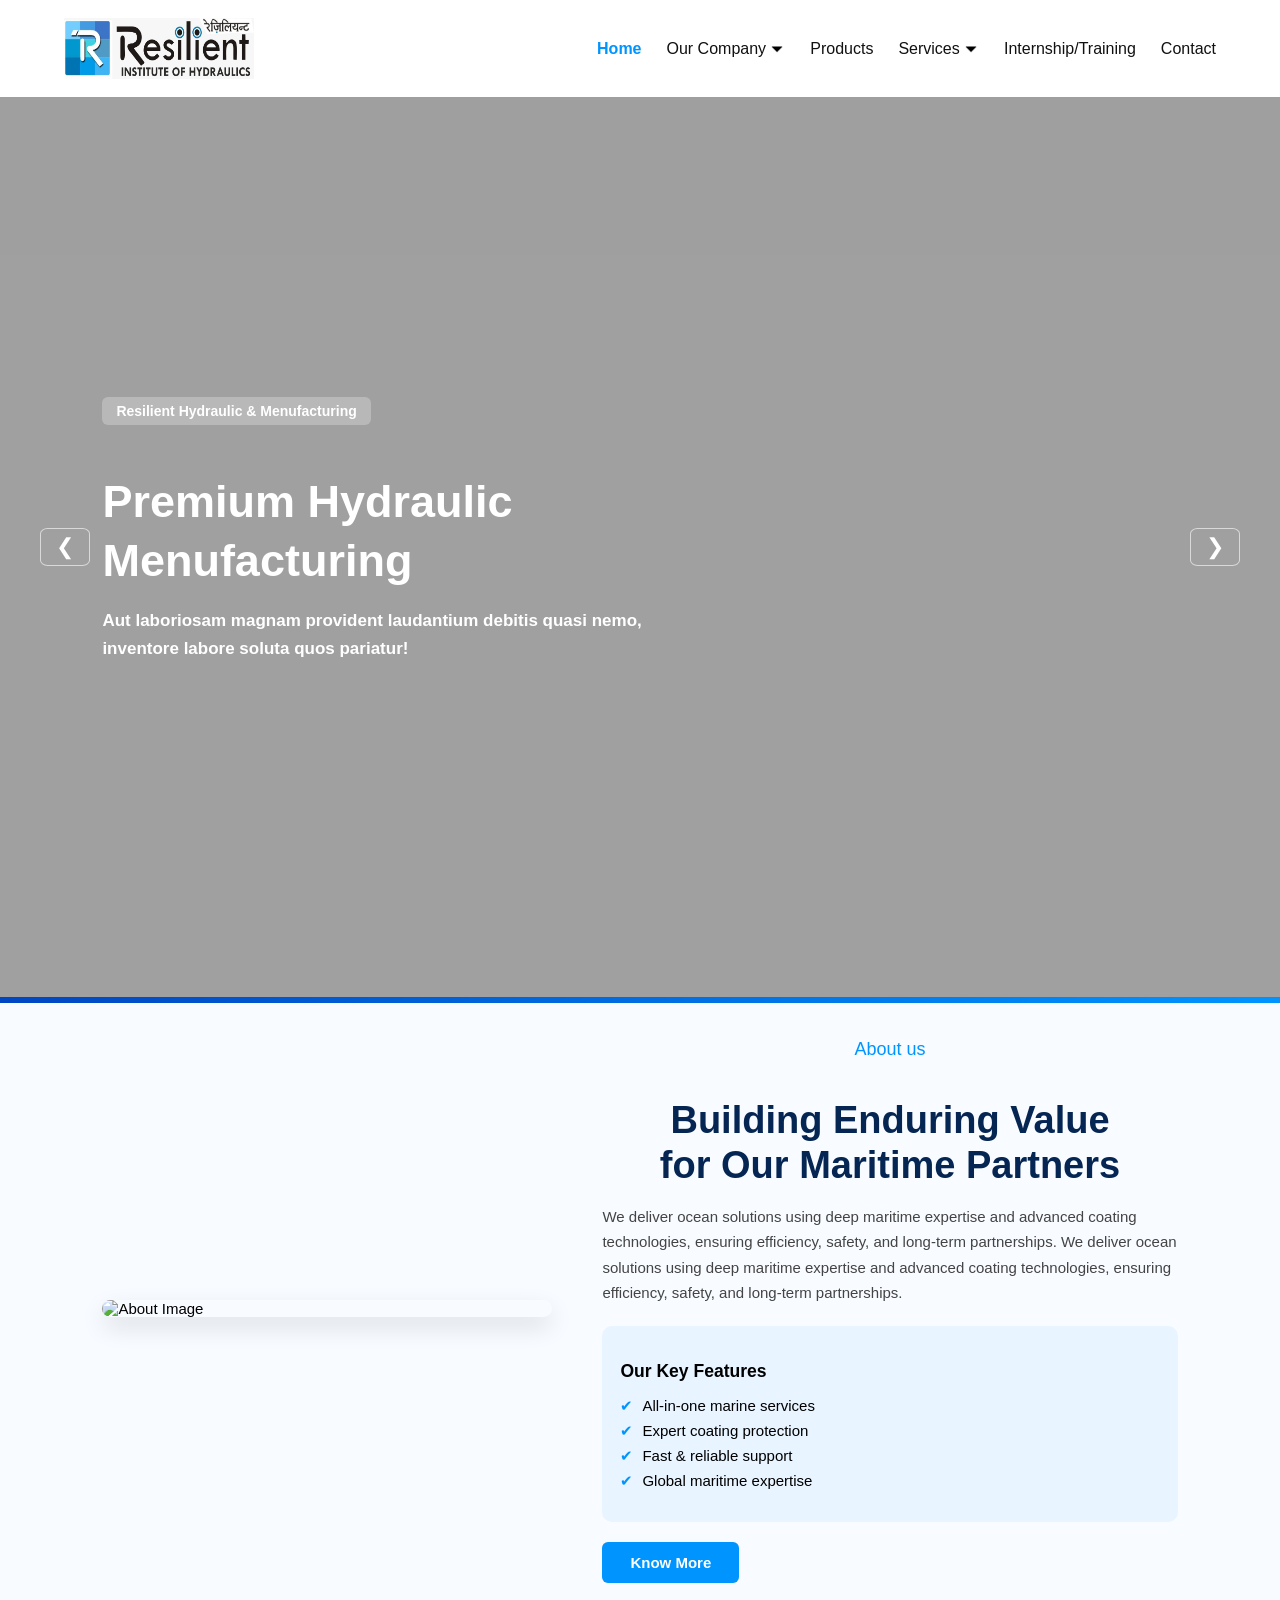
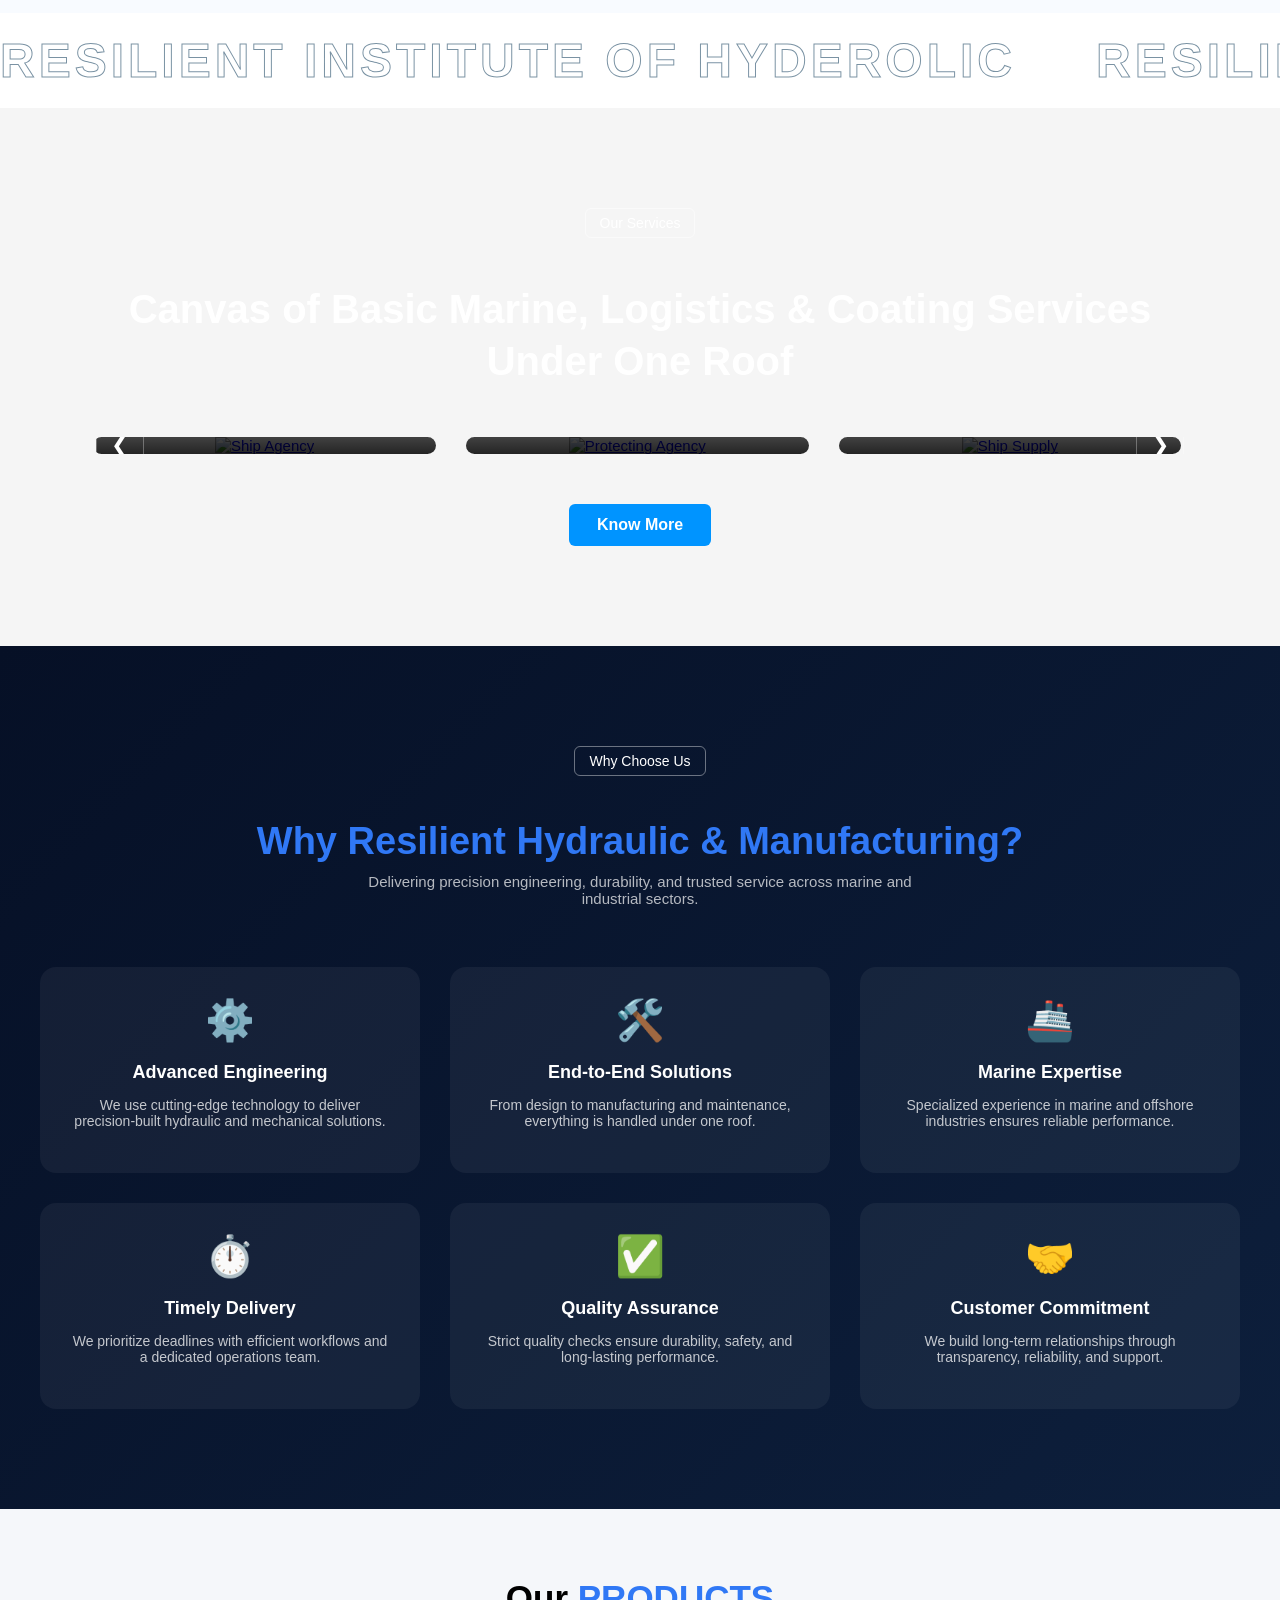
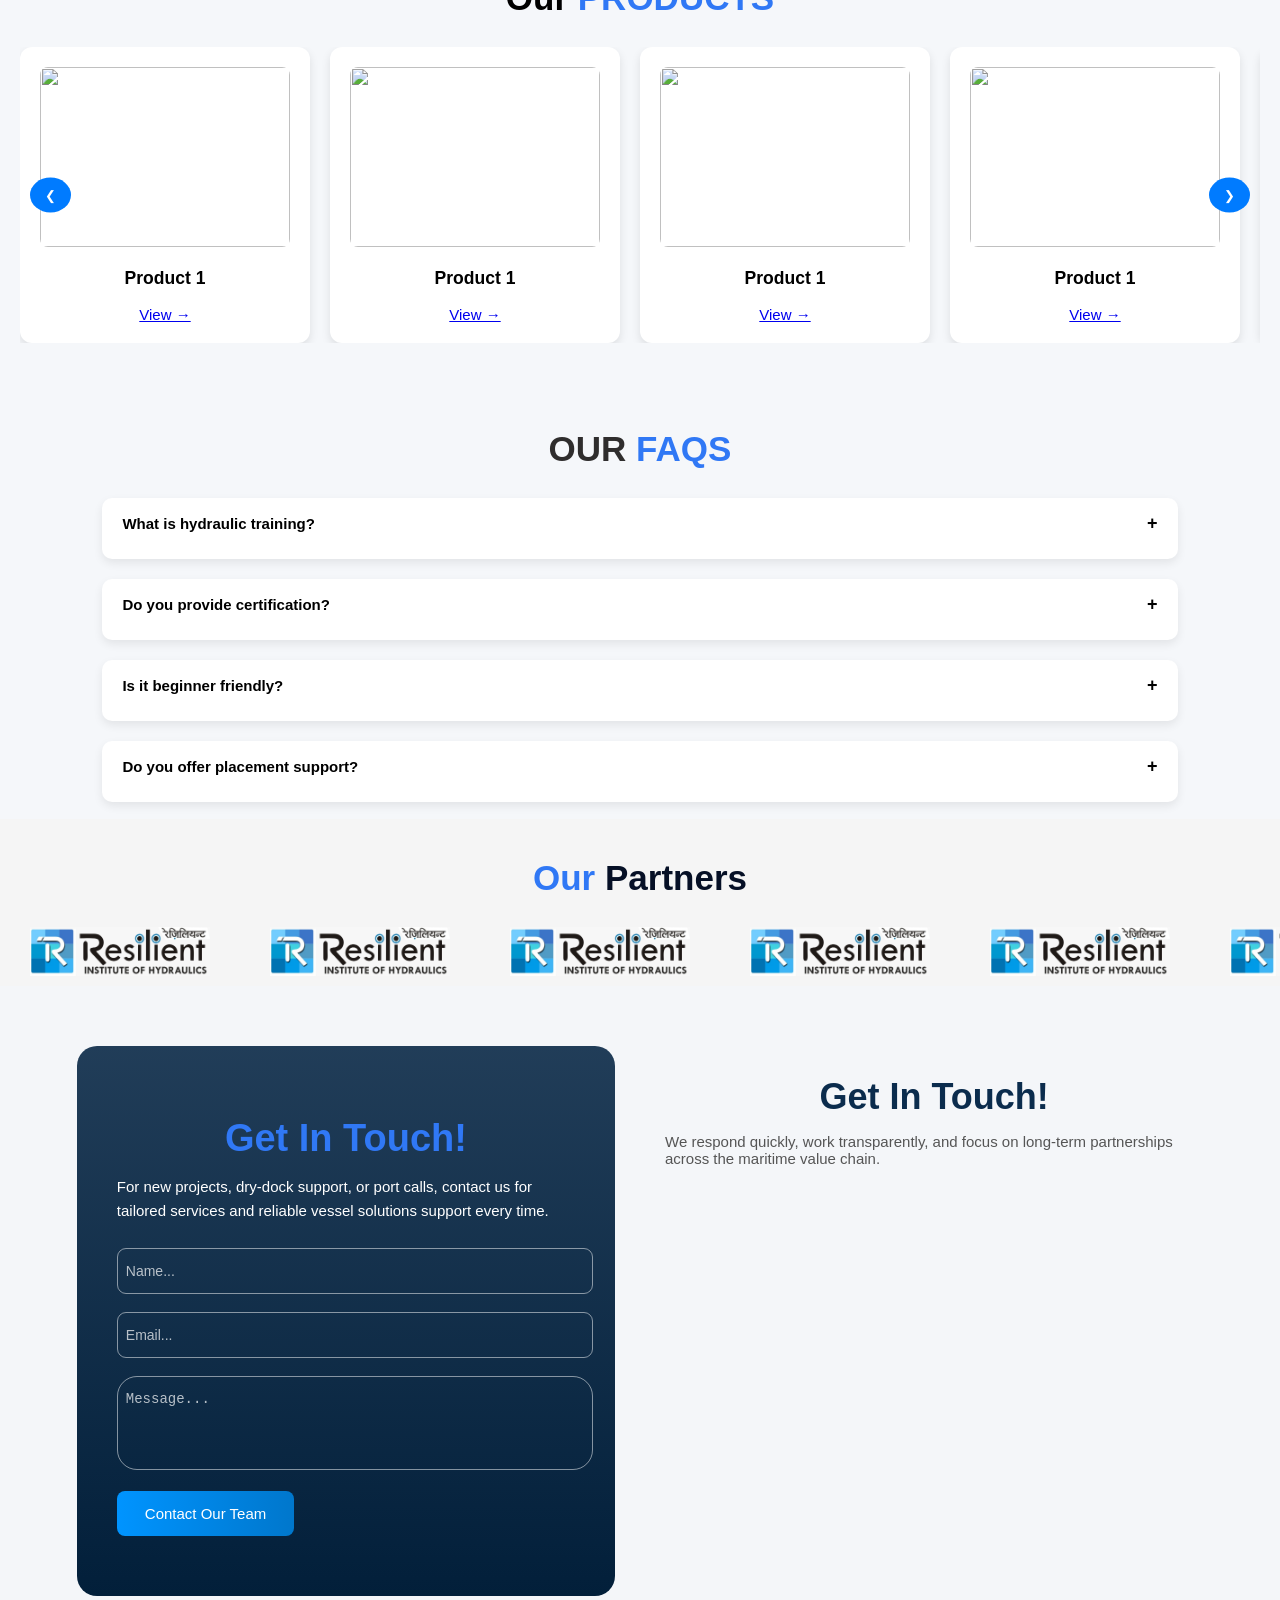
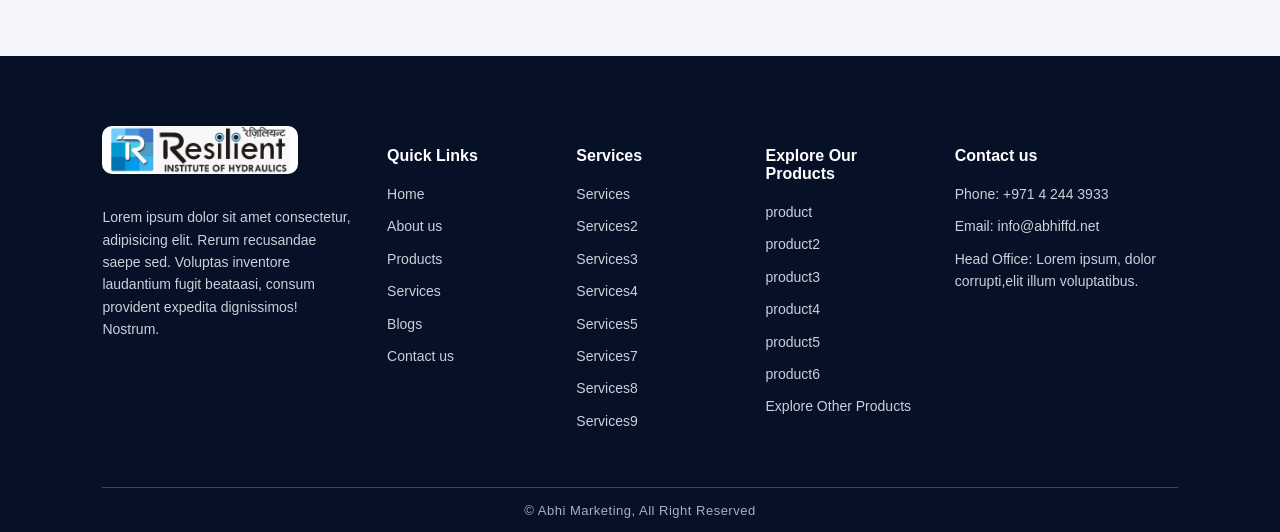
==== commit 32f65279: "first commit" ====
--- a/index.html
+++ b/index.html
@@ -931,493 +931,12 @@
 </script>
 
 <!-- text-slide-end -->
- <style>
-    .products-section {
-    padding: 40px 20px;
-    text-align: center;
-    background: #f5f7fa;
-}
-
-.slider {
-    position: relative;
-    overflow: hidden;
-    max-width: 1290px;
-    margin: auto;
-}
-
-.slider-track {
-    display: flex;
-    gap: 20px;
-    transition: transform 0.5s ease;
-}
-
-/* CARD */
-.product-card {
-    min-width: 250px;
-    max-width: 250px;
-    background: #fff;
-    padding: 20px;
-    border-radius: 12px;
-    box-shadow: 0 4px 10px rgba(0,0,0,0.1);
-}
-
-.product-card img {
-    width: 100%;
-    height: 180px;
-    object-fit: cover;
-    border-radius: 8px;
-}
-
-/* BUTTONS */
-.prev, .next {
-    position: absolute;
-    top: 50%;
-    transform: translateY(-50%);
-    background: #007bff;
-    color: white;
-    border: none;
-    padding: 10px 15px;
-    cursor: pointer;
-    border-radius: 50%;
-    z-index: 10;
-}
-
-.prev { left: 10px; }
-.next { right: 10px; }
-
-.prev:hover, .next:hover {
-    background: #0056b3;
-}
- </style>
-
-<section class="products-section">
-    <h2><span style="color: black;">Our</span> PRODUCTS</h2>
-
-    <div class="slider">
-
-        <button class="prev">&#10094;</button>
-
-        <div class="slider-track" id="sliderTrack">
-
-            <div class="product-card">
-                <img src="https://rexrothdistributor.in/wp-content/uploads/2022/06/internal-gear-pumps-16x9_640x360-removebg-preview.png">
-                <h3>Product 1</h3>
-                <a href="products1.html">View →</a>
-            </div>
-
-             <div class="product-card">
-                <img src="https://rexrothdistributor.in/wp-content/uploads/2022/06/internal-gear-pumps-16x9_640x360-removebg-preview.png">
-                <h3>Product 1</h3>
-                <a href="products1.html">View →</a>
-            </div>
-
-             <div class="product-card">
-                <img src="https://rexrothdistributor.in/wp-content/uploads/2022/06/internal-gear-pumps-16x9_640x360-removebg-preview.png">
-                <h3>Product 1</h3>
-                <a href="products1.html">View →</a>
-            </div>
-
-             <div class="product-card">
-                <img src="https://rexrothdistributor.in/wp-content/uploads/2022/06/internal-gear-pumps-16x9_640x360-removebg-preview.png">
-                <h3>Product 1</h3>
-                <a href="products1.html">View →</a>
-            </div>
-
-              <div class="product-card">
-                <img src="https://rexrothdistributor.in/wp-content/uploads/2022/06/internal-gear-pumps-16x9_640x360-removebg-preview.png">
-                <h3>Product 1</h3>
-                <a href="products1.html">View →</a>
-            </div>
-
-              <div class="product-card">
-                <img src="https://rexrothdistributor.in/wp-content/uploads/2022/06/internal-gear-pumps-16x9_640x360-removebg-preview.png">
-                <h3>Product 1</h3>
-                <a href="products1.html">View →</a>
-            </div>
-
-              <div class="product-card">
-                <img src="https://rexrothdistributor.in/wp-content/uploads/2022/06/internal-gear-pumps-16x9_640x360-removebg-preview.png">
-                <h3>Product 1</h3>
-                <a href="products1.html">View →</a>
-            </div>
-
-              <div class="product-card">
-                <img src="https://rexrothdistributor.in/wp-content/uploads/2022/06/internal-gear-pumps-16x9_640x360-removebg-preview.png">
-                <h3>Product 1</h3>
-                <a href="products1.html">View →</a>
-            </div>
-
-              <div class="product-card">
-                <img src="https://rexrothdistributor.in/wp-content/uploads/2022/06/internal-gear-pumps-16x9_640x360-removebg-preview.png">
-                <h3>Product 1</h3>
-                <a href="products1.html">View →</a>
-            </div>
-
-
-              <div class="product-card">
-                <img src="https://rexrothdistributor.in/wp-content/uploads/2022/06/internal-gear-pumps-16x9_640x360-removebg-preview.png">
-                <h3>Product 1</h3>
-                <a href="products1.html">View →</a>
-            </div>
-
-        </div>
-
-        <button class="next">&#10095;</button>
-
-    </div>
-</section>
-
-<script>
-const track = document.getElementById("sliderTrack");
-const nextBtn = document.querySelector(".next");
-const prevBtn = document.querySelector(".prev");
-
-let index = 0;
-const cardWidth = 270; // 250 + gap
-
-function updateSlider() {
-    track.style.transform = `translateX(-${index * cardWidth}px)`;
-}
-
-nextBtn.addEventListener("click", () => {
-    index++;
-    if (index > track.children.length - 3) {
-        index = 0;
-    }
-    updateSlider();
-});
-
-prevBtn.addEventListener("click", () => {
-    index--;
-    if (index < 0) {
-        index = track.children.length - 3;
-    }
-    updateSlider();
-});
-
-// AUTO SLIDE
-setInterval(() => {
-    index++;
-    if (index > track.children.length - 3) {
-        index = 0;
-    }
-    updateSlider();
-}, 3000);
-</script>
-
-
-
-<style>
-    .aurora-why-section {
-    padding: 100px 20px;
-    background: linear-gradient(135deg, #061026, #0d1f3c);
-    color: #fff;
-    text-align: center;
-}
-
-.aurora-why-container {
-    max-width: 1200px;
-    margin: auto;
-}
-
-.aurora-why-header {
-    margin-bottom: 60px;
-}
-
-.aurora-why-badge {
-    display: inline-block;
-    border: 1px solid rgba(255,255,255,0.4);
-    padding: 6px 14px;
-    border-radius: 6px;
-    font-size: 14px;
-    margin-bottom: 12px;
-}
-
-.aurora-why-header h2 {
-    font-size: 38px;
-    margin-bottom: 10px;
-}
-
-.aurora-why-header p {
-    color: rgba(255,255,255,0.7);
-    max-width: 600px;
-    margin: auto;
-}
-
-.aurora-why-grid {
-    display: grid;
-    grid-template-columns: repeat(3, 1fr);
-    gap: 30px;
-}
-
-.aurora-why-card {
-    background: rgba(255,255,255,0.05);
-    border-radius: 16px;
-    padding: 30px;
-    transition: 0.3s ease;
-    position: relative;
-    overflow: hidden;
-}
-
-.aurora-why-card::before {
-    content: "";
-    position: absolute;
-    inset: 0;
-    background: linear-gradient(120deg, transparent, rgba(0,148,255,0.2));
-    opacity: 0;
-    transition: 0.3s;
-}
-
-.aurora-why-card:hover::before {
-    opacity: 1;
-}
-
-.aurora-why-card:hover {
-    transform: translateY(-10px);
-}
-
-.aurora-why-card .icon {
-    font-size: 40px;
-    margin-bottom: 15px;
-}
-
-.aurora-why-card h3 {
-    font-size: 18px;
-    margin-bottom: 10px;
-}
-
-.aurora-why-card p {
-    font-size: 14px;
-    color: rgba(255,255,255,0.75);
-}
-
-/* Responsive */
-@media (max-width: 1024px) {
-    .aurora-why-grid {
-        grid-template-columns: repeat(2, 1fr);
-    }
-}
-
-@media (max-width: 768px) {
-    .aurora-why-grid {
-        grid-template-columns: 1fr;
-    }
-
-    .aurora-why-header h2 {
-        font-size: 28px;
-    }
-}
-</style>
-<section class="aurora-why-section">
-    <div class="aurora-why-container">
-
-        <div class="aurora-why-header">
-            <span class="aurora-why-badge">Why Choose Us</span>
-            <h2>Why Resilient Hydraulic & Manufacturing?</h2>
-            <p>Delivering precision engineering, durability, and trusted service across marine and industrial sectors.</p>
-        </div>
-
-        <div class="aurora-why-grid">
-
-            <div class="aurora-why-card">
-                <div class="icon">⚙️</div>
-                <h3>Advanced Engineering</h3>
-                <p>We use cutting-edge technology to deliver precision-built hydraulic and mechanical solutions.</p>
-            </div>
-
-            <div class="aurora-why-card">
-                <div class="icon">🛠️</div>
-                <h3>End-to-End Solutions</h3>
-                <p>From design to manufacturing and maintenance, everything is handled under one roof.</p>
-            </div>
-
-            <div class="aurora-why-card">
-                <div class="icon">🚢</div>
-                <h3>Marine Expertise</h3>
-                <p>Specialized experience in marine and offshore industries ensures reliable performance.</p>
-            </div>
-
-            <div class="aurora-why-card">
-                <div class="icon">⏱️</div>
-                <h3>Timely Delivery</h3>
-                <p>We prioritize deadlines with efficient workflows and a dedicated operations team.</p>
-            </div>
-
-            <div class="aurora-why-card">
-                <div class="icon">✅</div>
-                <h3>Quality Assurance</h3>
-                <p>Strict quality checks ensure durability, safety, and long-lasting performance.</p>
-            </div>
-
-            <div class="aurora-why-card">
-                <div class="icon">🤝</div>
-                <h3>Customer Commitment</h3>
-                <p>We build long-term relationships through transparency, reliability, and support.</p>
-            </div>
-
-        </div>
-
-    </div>
-</section>
-
-
-<!-- faq section -->
- <style>
-
-h2{
-    text-align: center; 
-    color: #3078f5; 
-    font-size: 25px;
-    font-size: 35px;
-}
-
-.faq-section {
-    padding: 17px 8%;
-    background: #f5f7fa;
-}
-
-/* GRID */
-.faq-container {
-    display: grid;
-    grid-template-columns: repeat( 1fr);
-    gap: 20px;
-}
-
-/* CARD */
-.faq-card {
-    background: #fff;
-    border-radius: 10px;
-    padding: 15px 20px;
-    box-shadow: 0 4px 10px rgba(0,0,0,0.08);
-    cursor: pointer;
-    transition: 0.3s;
-}
-
-.faq-card:hover {
-    transform: translateY(-3px);
-}
-
-/* QUESTION */
-.faq-question {
-    display: flex;
-    justify-content: space-between;
-    align-items: center;
-    font-weight: 600;
-}
-
-/* ARROW */
-.faq-arrow {
-    font-size: 18px;
-    transition: 0.3s;
-}
-
-/* ANSWER */
-.faq-answer {
-    max-height: 0;
-    overflow: hidden;
-    transition: 0.3s ease;
-    color: #555;
-    margin-top: 10px;
-}
-
-/* ACTIVE */
-.faq-card.active .faq-answer {
-    max-height: 150px;
-}
-
-.faq-card.active .faq-arrow {
-    transform: rotate(180deg);
-}
-
-/* RESPONSIVE */
-@media (max-width: 768px) {
-    .faq-container {
-        grid-template-columns: 1fr;
-    }
-}
-</style>
-
-<section class="faq-section">
-<h2 ><span style="color: rgb(47, 45, 45);">OUR</span> FAQS</h2>
-    <div class="faq-container">
-
-        <!-- FAQ 1 -->
-        <div class="faq-card" onclick="toggleFAQ(this)">
-            <div class="faq-question">
-                What is hydraulic training?
-                <span class="faq-arrow">+</span>
-                 
-            </div>
-            <div class="faq-answer">
-                    
-                Hydraulic training teaches practical skills related to fluid power systems used in industries.
-             
-            </div>
-        </div>
-
-        <!-- FAQ 2 -->
-        <div class="faq-card" onclick="toggleFAQ(this)">
-            <div class="faq-question">
-                Do you provide certification?
-                <span class="faq-arrow">+</span>
-            </div>
-            <div class="faq-answer">
-                Yes, we provide industry-recognized certification after course completion.
-            </div>
-        </div>
-
-        <!-- FAQ 3 -->
-        <div class="faq-card" onclick="toggleFAQ(this)">
-            <div class="faq-question">
-                Is it beginner friendly?
-                <span class="faq-arrow">+</span>
-            </div>
-            <div class="faq-answer">
-                Absolutely, courses are designed for beginners as well as professionals.
-            </div>
-        </div>
-
-        <!-- FAQ 4 -->
-        <div class="faq-card" onclick="toggleFAQ(this)">
-            <div class="faq-question">
-                Do you offer placement support?
-                <span class="faq-arrow">+</span>
-            </div>
-            <div class="faq-answer">
-                Yes, we assist students with job opportunities and industry connections.
-            </div>
-        </div>
-
-    </div>
-
-</section>
-
-<script>
-function toggleFAQ(card) {
-    document.querySelectorAll(".faq-card").forEach(item => {
-        if (item !== card) {
-            item.classList.remove("active");
-            item.querySelector(".faq-arrow").textContent = "+"; // reset others
-        }
-    });
-
-    card.classList.toggle("active");
-
-    let arrow = card.querySelector(".faq-arrow");
-
-    if (card.classList.contains("active")) {
-        arrow.textContent = "-";
-    } else {
-        arrow.textContent = "+";
-    }
-}
-</script>
-
-
 
 <!-- services-slider-start -->
 <div class="vce-row-container">
-    <div class="vce-row vce-row--col-gap-30 vce-row-equal-height vce-row-content--top" data-vce-full-width="true" data-vce-stretch-content="true" id="el-019f8d97" data-vce-do-apply="all el-019f8d97"><div class="vce-content-background-container"></div>
+    <div class="vce-row vce-row--col-gap-30 vce-row-equal-height vce-row-content--top" data-vce-full-width="true" data-vce-stretch-content="true" id="el-019f8d97" data-vce-do-apply="all el-019f8d97">
+        <div class="vce-content-background-container">
+        </div>
 <div class="vce-row-content" data-vce-element-content="true">
     <div class="vce-col vce-col--md-auto vce-col--xs-1 vce-col--xs-last vce-col--xs-first vce-col--sm-last vce-col--sm-first vce-col--md-last vce-col--lg-last vce-col--xl-last vce-col--md-first vce-col--lg-first vce-col--xl-first" id="el-cff547fc">
         <div class="vce-col-inner" data-vce-do-apply="border margin background  el-cff547fc">
@@ -1859,7 +1378,496 @@
 
 
 
-
+<!-- why-choose-us -->
+
+<style>
+    .aurora-why-section {
+    padding: 100px 20px;
+    background: linear-gradient(135deg, #061026, #0d1f3c);
+    color: #fff;
+    text-align: center;
+}
+
+.aurora-why-container {
+    max-width: 1200px;
+    margin: auto;
+}
+
+.aurora-why-header {
+    margin-bottom: 60px;
+}
+
+.aurora-why-badge {
+    display: inline-block;
+    border: 1px solid rgba(255,255,255,0.4);
+    padding: 6px 14px;
+    border-radius: 6px;
+    font-size: 14px;
+    margin-bottom: 12px;
+}
+
+.aurora-why-header h2 {
+    font-size: 38px;
+    margin-bottom: 10px;
+}
+
+.aurora-why-header p {
+    color: rgba(255,255,255,0.7);
+    max-width: 600px;
+    margin: auto;
+}
+
+.aurora-why-grid {
+    display: grid;
+    grid-template-columns: repeat(3, 1fr);
+    gap: 30px;
+}
+
+.aurora-why-card {
+    background: rgba(255,255,255,0.05);
+    border-radius: 16px;
+    padding: 30px;
+    transition: 0.3s ease;
+    position: relative;
+    overflow: hidden;
+}
+
+.aurora-why-card::before {
+    content: "";
+    position: absolute;
+    inset: 0;
+    background: linear-gradient(120deg, transparent, rgba(0,148,255,0.2));
+    opacity: 0;
+    transition: 0.3s;
+}
+
+.aurora-why-card:hover::before {
+    opacity: 1;
+}
+
+.aurora-why-card:hover {
+    transform: translateY(-10px);
+}
+
+.aurora-why-card .icon {
+    font-size: 40px;
+    margin-bottom: 15px;
+}
+
+.aurora-why-card h3 {
+    font-size: 18px;
+    margin-bottom: 10px;
+}
+
+.aurora-why-card p {
+    font-size: 14px;
+    color: rgba(255,255,255,0.75);
+}
+
+/* Responsive */
+@media (max-width: 1024px) {
+    .aurora-why-grid {
+        grid-template-columns: repeat(2, 1fr);
+    }
+}
+
+@media (max-width: 768px) {
+    .aurora-why-grid {
+        grid-template-columns: 1fr;
+    }
+
+    .aurora-why-header h2 {
+        font-size: 28px;
+    }
+}
+</style>
+<section class="aurora-why-section">
+    <div class="aurora-why-container">
+
+        <div class="aurora-why-header">
+            <span class="aurora-why-badge">Why Choose Us</span>
+            <h2>Why Resilient Hydraulic & Manufacturing?</h2>
+            <p>Delivering precision engineering, durability, and trusted service across marine and industrial sectors.</p>
+        </div>
+
+        <div class="aurora-why-grid">
+
+            <div class="aurora-why-card">
+                <div class="icon">⚙️</div>
+                <h3>Advanced Engineering</h3>
+                <p>We use cutting-edge technology to deliver precision-built hydraulic and mechanical solutions.</p>
+            </div>
+
+            <div class="aurora-why-card">
+                <div class="icon">🛠️</div>
+                <h3>End-to-End Solutions</h3>
+                <p>From design to manufacturing and maintenance, everything is handled under one roof.</p>
+            </div>
+
+            <div class="aurora-why-card">
+                <div class="icon">🚢</div>
+                <h3>Marine Expertise</h3>
+                <p>Specialized experience in marine and offshore industries ensures reliable performance.</p>
+            </div>
+
+            <div class="aurora-why-card">
+                <div class="icon">⏱️</div>
+                <h3>Timely Delivery</h3>
+                <p>We prioritize deadlines with efficient workflows and a dedicated operations team.</p>
+            </div>
+
+            <div class="aurora-why-card">
+                <div class="icon">✅</div>
+                <h3>Quality Assurance</h3>
+                <p>Strict quality checks ensure durability, safety, and long-lasting performance.</p>
+            </div>
+
+            <div class="aurora-why-card">
+                <div class="icon">🤝</div>
+                <h3>Customer Commitment</h3>
+                <p>We build long-term relationships through transparency, reliability, and support.</p>
+            </div>
+
+        </div>
+
+    </div>
+</section>
+
+
+
+ <style>
+    .products-section {
+    padding: 40px 20px;
+    text-align: center;
+    background: #f5f7fa;
+}
+
+.slider {
+    position: relative;
+    overflow: hidden;
+    max-width: 1290px;
+    margin: auto;
+}
+
+.slider-track {
+    display: flex;
+    gap: 20px;
+    transition: transform 0.5s ease;
+}
+
+/* CARD */
+.product-card {
+    min-width: 250px;
+    max-width: 250px;
+    background: #fff;
+    padding: 20px;
+    border-radius: 12px;
+    box-shadow: 0 4px 10px rgba(0,0,0,0.1);
+}
+
+.product-card img {
+    width: 100%;
+    height: 180px;
+    object-fit: cover;
+    border-radius: 8px;
+}
+
+/* BUTTONS */
+.prev, .next {
+    position: absolute;
+    top: 50%;
+    transform: translateY(-50%);
+    background: #007bff;
+    color: white;
+    border: none;
+    padding: 10px 15px;
+    cursor: pointer;
+    border-radius: 50%;
+    z-index: 10;
+}
+
+.prev { left: 10px; }
+.next { right: 10px; }
+
+.prev:hover, .next:hover {
+    background: #0056b3;
+}
+ </style>
+
+<section class="products-section">
+    <h2><span style="color: black;">Our</span> PRODUCTS</h2>
+
+    <div class="slider">
+
+        <button class="prev">&#10094;</button>
+
+        <div class="slider-track" id="sliderTrack">
+
+            <div class="product-card">
+                <img src="https://rexrothdistributor.in/wp-content/uploads/2022/06/internal-gear-pumps-16x9_640x360-removebg-preview.png">
+                <h3>Product 1</h3>
+                <a href="products1.html">View →</a>
+            </div>
+
+             <div class="product-card">
+                <img src="https://rexrothdistributor.in/wp-content/uploads/2022/06/internal-gear-pumps-16x9_640x360-removebg-preview.png">
+                <h3>Product 1</h3>
+                <a href="products1.html">View →</a>
+            </div>
+
+             <div class="product-card">
+                <img src="https://rexrothdistributor.in/wp-content/uploads/2022/06/internal-gear-pumps-16x9_640x360-removebg-preview.png">
+                <h3>Product 1</h3>
+                <a href="products1.html">View →</a>
+            </div>
+
+             <div class="product-card">
+                <img src="https://rexrothdistributor.in/wp-content/uploads/2022/06/internal-gear-pumps-16x9_640x360-removebg-preview.png">
+                <h3>Product 1</h3>
+                <a href="products1.html">View →</a>
+            </div>
+
+              <div class="product-card">
+                <img src="https://rexrothdistributor.in/wp-content/uploads/2022/06/internal-gear-pumps-16x9_640x360-removebg-preview.png">
+                <h3>Product 1</h3>
+                <a href="products1.html">View →</a>
+            </div>
+
+              <div class="product-card">
+                <img src="https://rexrothdistributor.in/wp-content/uploads/2022/06/internal-gear-pumps-16x9_640x360-removebg-preview.png">
+                <h3>Product 1</h3>
+                <a href="products1.html">View →</a>
+            </div>
+
+              <div class="product-card">
+                <img src="https://rexrothdistributor.in/wp-content/uploads/2022/06/internal-gear-pumps-16x9_640x360-removebg-preview.png">
+                <h3>Product 1</h3>
+                <a href="products1.html">View →</a>
+            </div>
+
+              <div class="product-card">
+                <img src="https://rexrothdistributor.in/wp-content/uploads/2022/06/internal-gear-pumps-16x9_640x360-removebg-preview.png">
+                <h3>Product 1</h3>
+                <a href="products1.html">View →</a>
+            </div>
+
+              <div class="product-card">
+                <img src="https://rexrothdistributor.in/wp-content/uploads/2022/06/internal-gear-pumps-16x9_640x360-removebg-preview.png">
+                <h3>Product 1</h3>
+                <a href="products1.html">View →</a>
+            </div>
+
+
+              <div class="product-card">
+                <img src="https://rexrothdistributor.in/wp-content/uploads/2022/06/internal-gear-pumps-16x9_640x360-removebg-preview.png">
+                <h3>Product 1</h3>
+                <a href="products1.html">View →</a>
+            </div>
+
+        </div>
+
+        <button class="next">&#10095;</button>
+
+    </div>
+</section>
+
+<script>
+const track = document.getElementById("sliderTrack");
+const nextBtn = document.querySelector(".next");
+const prevBtn = document.querySelector(".prev");
+
+let index = 0;
+const cardWidth = 270; // 250 + gap
+
+function updateSlider() {
+    track.style.transform = `translateX(-${index * cardWidth}px)`;
+}
+
+nextBtn.addEventListener("click", () => {
+    index++;
+    if (index > track.children.length - 3) {
+        index = 0;
+    }
+    updateSlider();
+});
+
+prevBtn.addEventListener("click", () => {
+    index--;
+    if (index < 0) {
+        index = track.children.length - 3;
+    }
+    updateSlider();
+});
+
+// AUTO SLIDE
+setInterval(() => {
+    index++;
+    if (index > track.children.length - 3) {
+        index = 0;
+    }
+    updateSlider();
+}, 3000);
+</script>
+
+
+
+
+<!-- faq section -->
+ <style>
+
+h2{
+    text-align: center; 
+    color: #3078f5; 
+    font-size: 25px;
+    font-size: 35px;
+}
+
+.faq-section {
+    padding: 17px 8%;
+    background: #f5f7fa;
+}
+
+/* GRID */
+.faq-container {
+    display: grid;
+    grid-template-columns: repeat( 1fr);
+    gap: 20px;
+}
+
+/* CARD */
+.faq-card {
+    background: #fff;
+    border-radius: 10px;
+    padding: 15px 20px;
+    box-shadow: 0 4px 10px rgba(0,0,0,0.08);
+    cursor: pointer;
+    transition: 0.3s;
+}
+
+.faq-card:hover {
+    transform: translateY(-3px);
+}
+
+/* QUESTION */
+.faq-question {
+    display: flex;
+    justify-content: space-between;
+    align-items: center;
+    font-weight: 600;
+}
+
+/* ARROW */
+.faq-arrow {
+    font-size: 18px;
+    transition: 0.3s;
+}
+
+/* ANSWER */
+.faq-answer {
+    max-height: 0;
+    overflow: hidden;
+    transition: 0.3s ease;
+    color: #555;
+    margin-top: 10px;
+}
+
+/* ACTIVE */
+.faq-card.active .faq-answer {
+    max-height: 150px;
+}
+
+.faq-card.active .faq-arrow {
+    transform: rotate(180deg);
+}
+
+/* RESPONSIVE */
+@media (max-width: 768px) {
+    .faq-container {
+        grid-template-columns: 1fr;
+    }
+}
+</style>
+
+<section class="faq-section">
+<h2 ><span style="color: rgb(47, 45, 45);">OUR</span> FAQS</h2>
+    <div class="faq-container">
+
+        <!-- FAQ 1 -->
+        <div class="faq-card" onclick="toggleFAQ(this)">
+            <div class="faq-question">
+                What is hydraulic training?
+                <span class="faq-arrow">+</span>
+                 
+            </div>
+            <div class="faq-answer">
+                    
+                Hydraulic training teaches practical skills related to fluid power systems used in industries.
+             
+            </div>
+        </div>
+
+        <!-- FAQ 2 -->
+        <div class="faq-card" onclick="toggleFAQ(this)">
+            <div class="faq-question">
+                Do you provide certification?
+                <span class="faq-arrow">+</span>
+            </div>
+            <div class="faq-answer">
+                Yes, we provide industry-recognized certification after course completion.
+            </div>
+        </div>
+
+        <!-- FAQ 3 -->
+        <div class="faq-card" onclick="toggleFAQ(this)">
+            <div class="faq-question">
+                Is it beginner friendly?
+                <span class="faq-arrow">+</span>
+            </div>
+            <div class="faq-answer">
+                Absolutely, courses are designed for beginners as well as professionals.
+            </div>
+        </div>
+
+        <!-- FAQ 4 -->
+        <div class="faq-card" onclick="toggleFAQ(this)">
+            <div class="faq-question">
+                Do you offer placement support?
+                <span class="faq-arrow">+</span>
+            </div>
+            <div class="faq-answer">
+                Yes, we assist students with job opportunities and industry connections.
+            </div>
+        </div>
+
+    </div>
+
+</section>
+
+<script>
+function toggleFAQ(card) {
+    document.querySelectorAll(".faq-card").forEach(item => {
+        if (item !== card) {
+            item.classList.remove("active");
+            item.querySelector(".faq-arrow").textContent = "+"; // reset others
+        }
+    });
+
+    card.classList.toggle("active");
+
+    let arrow = card.querySelector(".faq-arrow");
+
+    if (card.classList.contains("active")) {
+        arrow.textContent = "-";
+    } else {
+        arrow.textContent = "+";
+    }
+}
+</script>
+
+
+
+
+<!-- logo slider -->
   <style>
     .aurora-logo-slider {
     overflow: hidden;
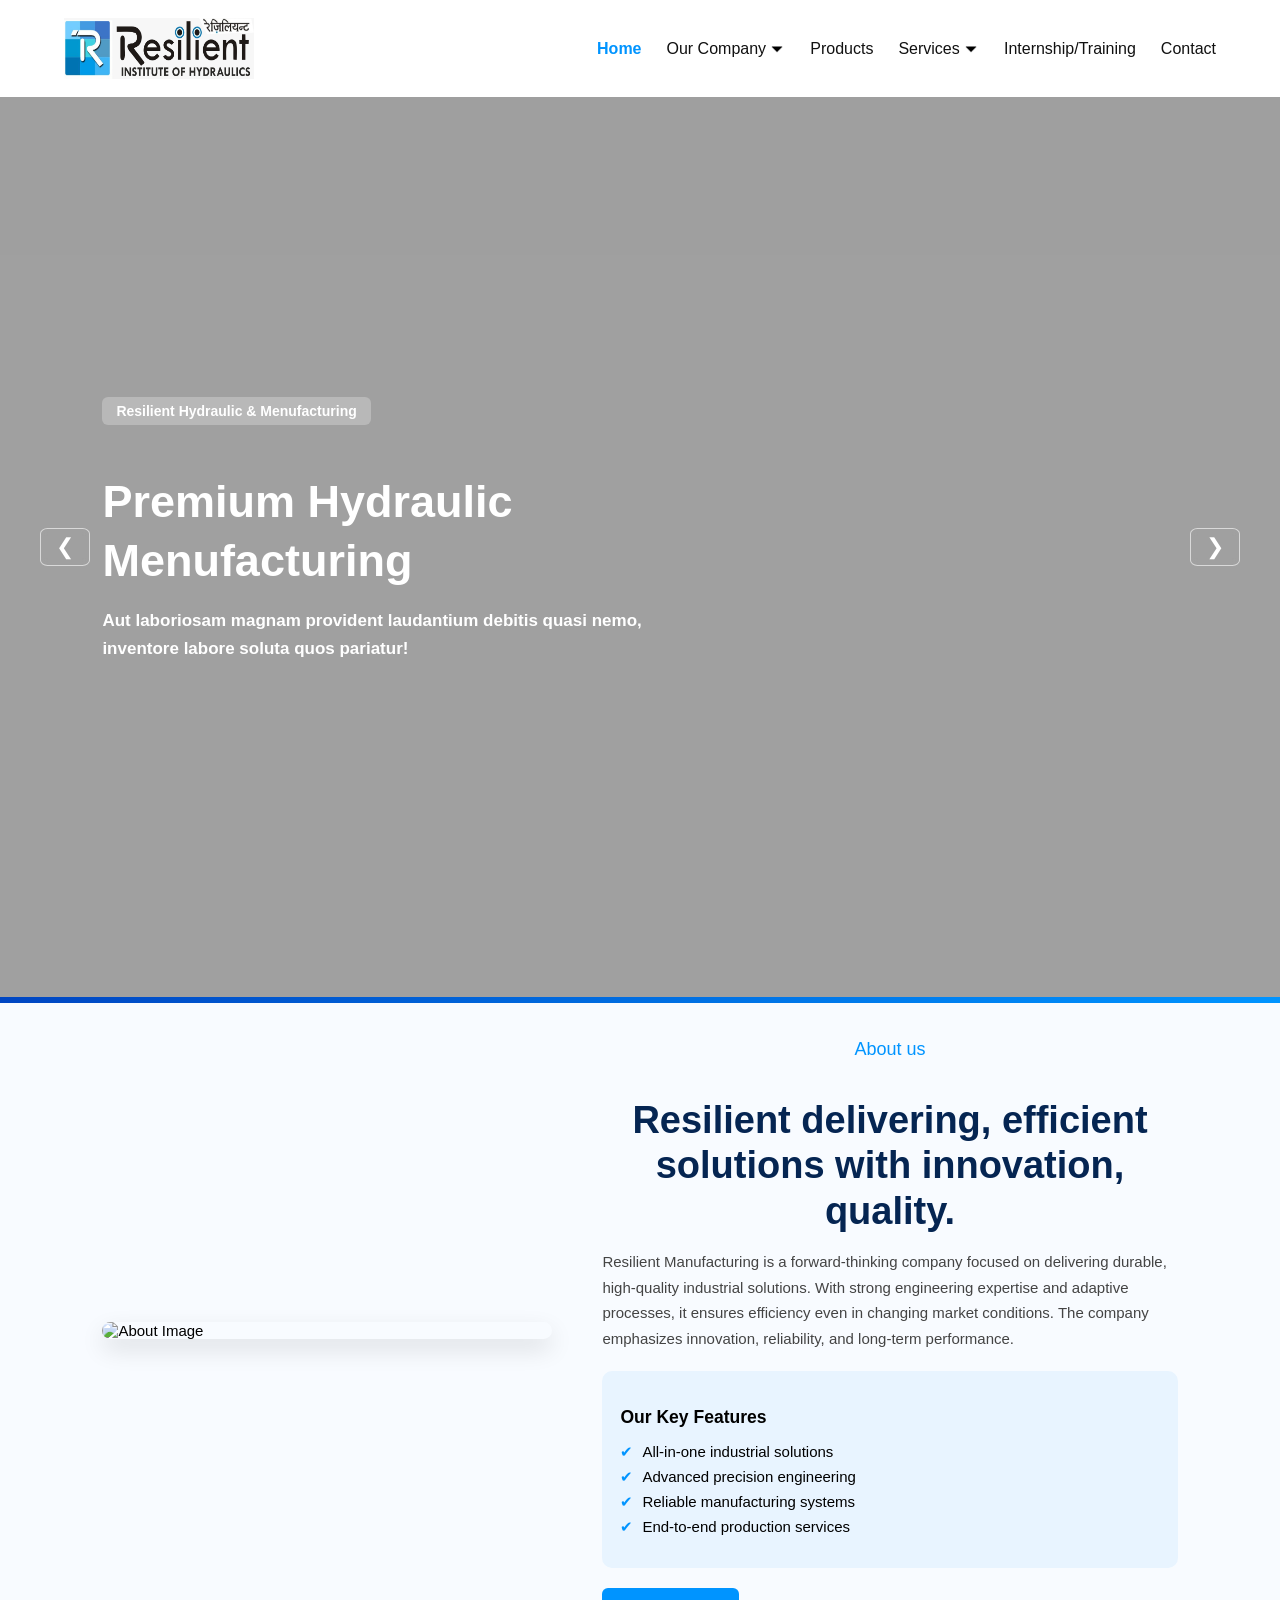
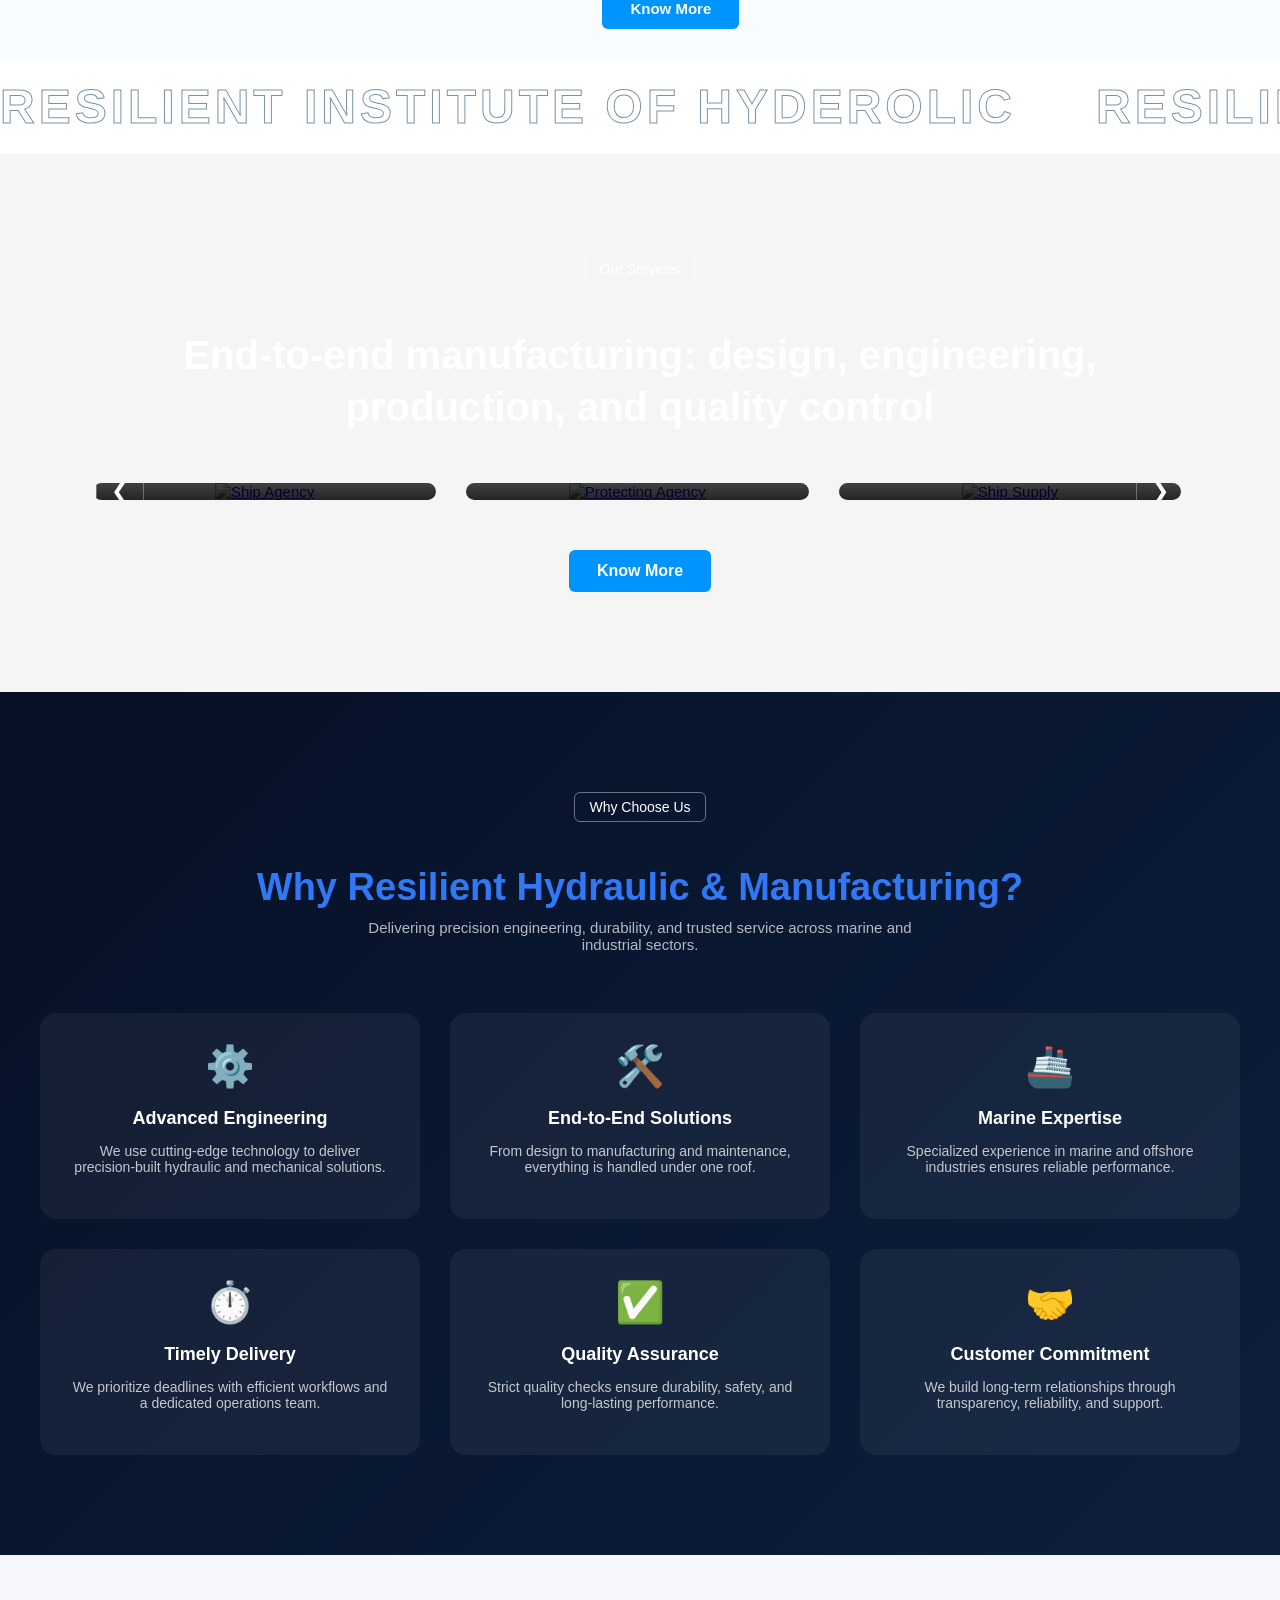
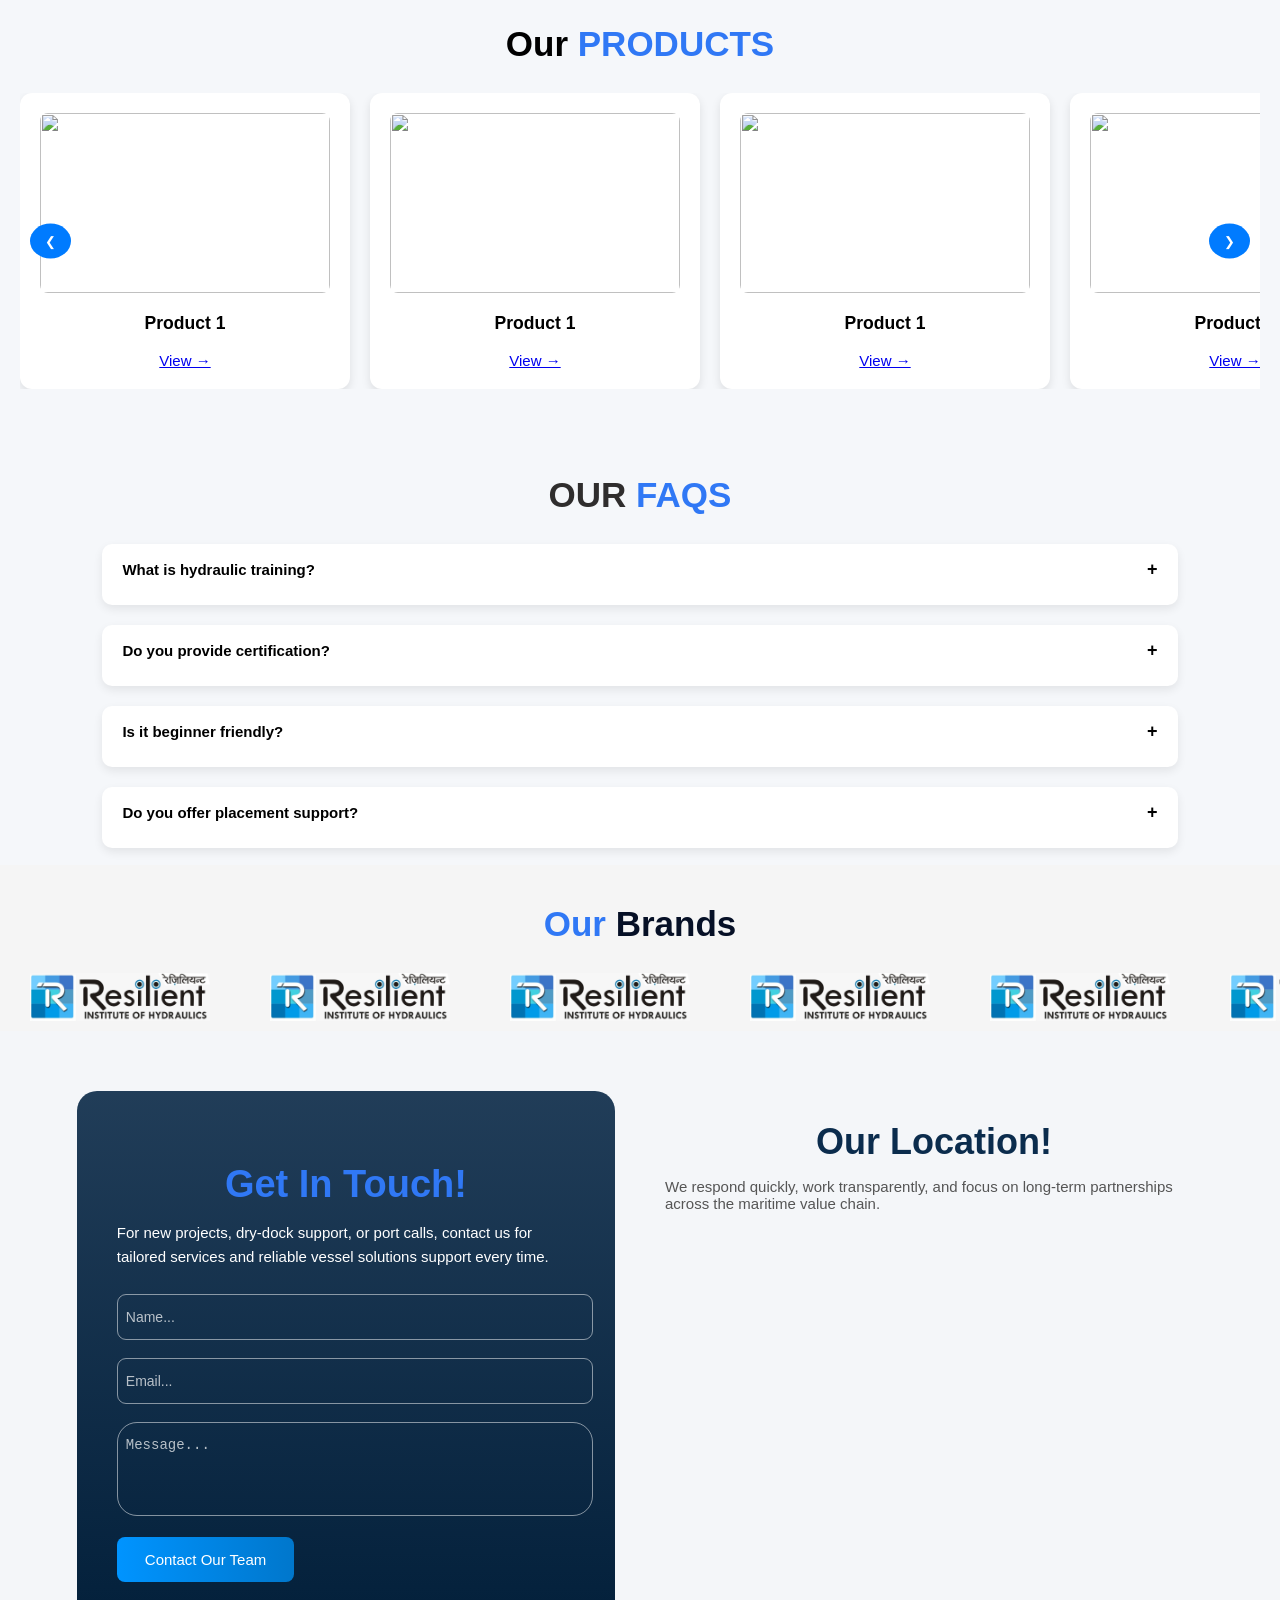
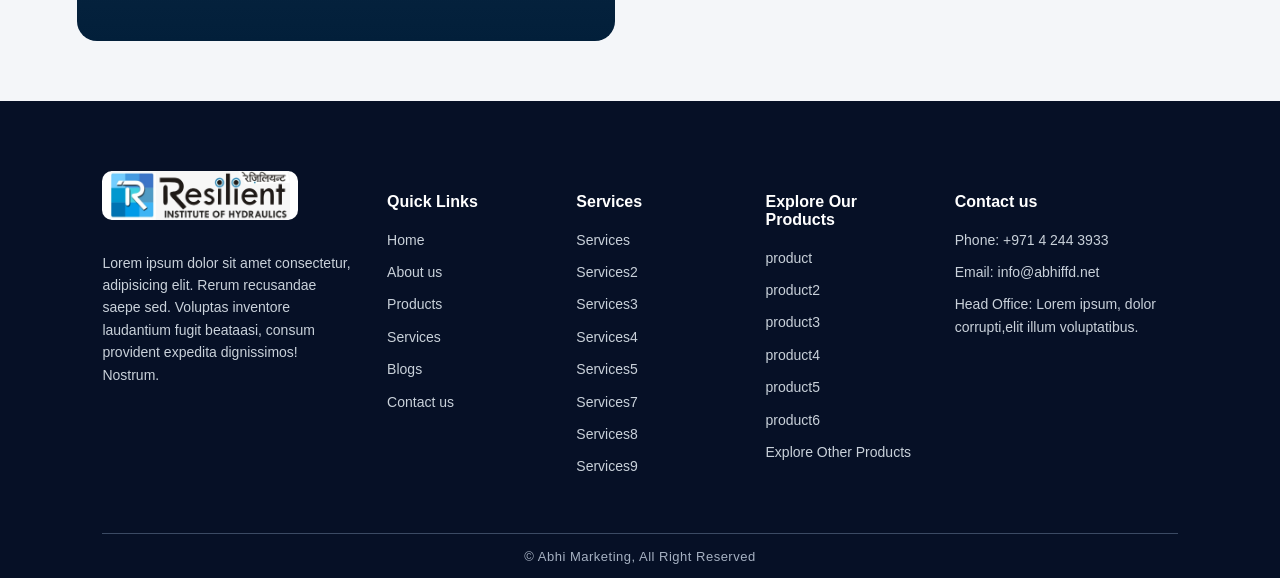
==== commit b9049a1d: "first commit" ====
--- a/index.html
+++ b/index.html
@@ -821,23 +821,22 @@
         <div class="about-badge">About us</div>
 
         <h2 class="about-heading">
-            Building Enduring Value<br>for Our Maritime Partners
+           Resilient delivering, efficient <br> solutions with innovation, quality.
         </h2>
 
         <p class="about-text">
-            We deliver ocean solutions using deep maritime expertise and advanced coating technologies,
-            ensuring efficiency, safety, and long-term partnerships.
-            We deliver ocean solutions using deep maritime expertise and advanced coating technologies,
-             ensuring efficiency, safety, and long-term partnerships.
+           Resilient Manufacturing is a forward-thinking company focused on delivering durable, high-quality industrial solutions. 
+           With strong engineering expertise and adaptive processes, it ensures efficiency 
+           even in changing market conditions. The company emphasizes innovation, reliability, and long-term performance.
         </p>
 
         <div class="about-feature-box">
             <h3>Our Key Features</h3>
             <ul>
-                <li>All-in-one marine services</li>
-                <li>Expert coating protection</li>
-                <li>Fast & reliable support</li>
-                <li>Global maritime expertise</li>
+                <li>All-in-one industrial solutions</li>
+                <li>Advanced precision engineering</li>
+                <li>Reliable manufacturing systems</li>
+                <li>End-to-end production services</li>
             </ul>
         </div>
 
@@ -951,7 +950,7 @@
 
     <div class="aurora-service-header">
         <div class="aurora-service-badge">Our Services</div>
-        <h2 class="aurora-service-heading">Canvas of Basic Marine, Logistics &amp; Coating Services<br>Under One Roof
+        <h2 class="aurora-service-heading">End-to-end manufacturing: design, engineering,  <br> production, and quality control
         </h2>
     </div>
 
@@ -1534,8 +1533,7 @@
 </section>
 
 
-
- <style>
+<style>
     .products-section {
     padding: 40px 20px;
     text-align: center;
@@ -1555,14 +1553,34 @@
     transition: transform 0.5s ease;
 }
 
-/* CARD */
+/* ✅ Responsive card width */
 .product-card {
-    min-width: 250px;
-    max-width: 250px;
+    flex: 0 0 calc(25% - 20px); /* Desktop: 4 cards */
     background: #fff;
     padding: 20px;
     border-radius: 12px;
     box-shadow: 0 4px 10px rgba(0,0,0,0.1);
+}
+
+/* Tablet */
+@media (max-width: 1024px) {
+    .product-card {
+        flex: 0 0 calc(33.33% - 20px); /* 3 cards */
+    }
+}
+
+/* Mobile */
+@media (max-width: 768px) {
+    .product-card {
+        flex: 0 0 calc(50% - 20px); /* 2 cards */
+    }
+}
+
+/* Small Mobile */
+@media (max-width: 480px) {
+    .product-card {
+        flex: 0 0 100%; /* 1 card */
+    }
 }
 
 .product-card img {
@@ -1572,7 +1590,7 @@
     border-radius: 8px;
 }
 
-/* BUTTONS */
+/* Buttons */
 .prev, .next {
     position: absolute;
     top: 50%;
@@ -1588,11 +1606,7 @@
 
 .prev { left: 10px; }
 .next { right: 10px; }
-
-.prev:hover, .next:hover {
-    background: #0056b3;
-}
- </style>
+</style>
 
 <section class="products-section">
     <h2><span style="color: black;">Our</span> PRODUCTS</h2>
@@ -1672,43 +1686,63 @@
 </section>
 
 <script>
-const track = document.getElementById("sliderTrack");
+    const track = document.getElementById("sliderTrack");
 const nextBtn = document.querySelector(".next");
 const prevBtn = document.querySelector(".prev");
 
 let index = 0;
-const cardWidth = 270; // 250 + gap
+
+function getVisibleCards() {
+    if (window.innerWidth <= 480) return 1;
+    if (window.innerWidth <= 768) return 2;
+    if (window.innerWidth <= 1024) return 3;
+    return 4;
+}
+
+function getCardWidth() {
+    const card = document.querySelector(".product-card");
+    return card.offsetWidth + 20; // width + gap
+}
 
 function updateSlider() {
+    const cardWidth = getCardWidth();
     track.style.transform = `translateX(-${index * cardWidth}px)`;
 }
 
 nextBtn.addEventListener("click", () => {
+    const visible = getVisibleCards();
+    const maxIndex = track.children.length - visible;
+
     index++;
-    if (index > track.children.length - 3) {
-        index = 0;
-    }
+    if (index > maxIndex) index = 0;
+
     updateSlider();
 });
 
 prevBtn.addEventListener("click", () => {
+    const visible = getVisibleCards();
+    const maxIndex = track.children.length - visible;
+
     index--;
-    if (index < 0) {
-        index = track.children.length - 3;
-    }
+    if (index < 0) index = maxIndex;
+
     updateSlider();
 });
 
-// AUTO SLIDE
+// Auto slide
 setInterval(() => {
+    const visible = getVisibleCards();
+    const maxIndex = track.children.length - visible;
+
     index++;
-    if (index > track.children.length - 3) {
-        index = 0;
-    }
+    if (index > maxIndex) index = 0;
+
     updateSlider();
 }, 3000);
+
+// Fix on resize
+window.addEventListener("resize", updateSlider);
 </script>
-
 
 
 
@@ -1911,7 +1945,7 @@
 }
   </style>
 <section class="aurora-logo-slider">
-    <h2>Our<span style="color: #061026;"> Partners</span></h2>
+    <h2>Our<span style="color: #061026;"> Brands</span></h2>
     <div class="aurora-logo-track">
         <div class="aurora-logo-slide"><img src="hydraulic-logo.jpeg" alt="Brand 1"></div>
         <div class="aurora-logo-slide"><img src="hydraulic-logo.jpeg" alt="Brand 2"></div>
@@ -2105,7 +2139,7 @@
     <!-- RIGHT: MAP -->
     <div class="contact-right">
 
-      <h2>Get In Touch!</h2>
+      <h2>Our Location!</h2>
 
       <p>
         We respond quickly, work transparently, and focus on long-term
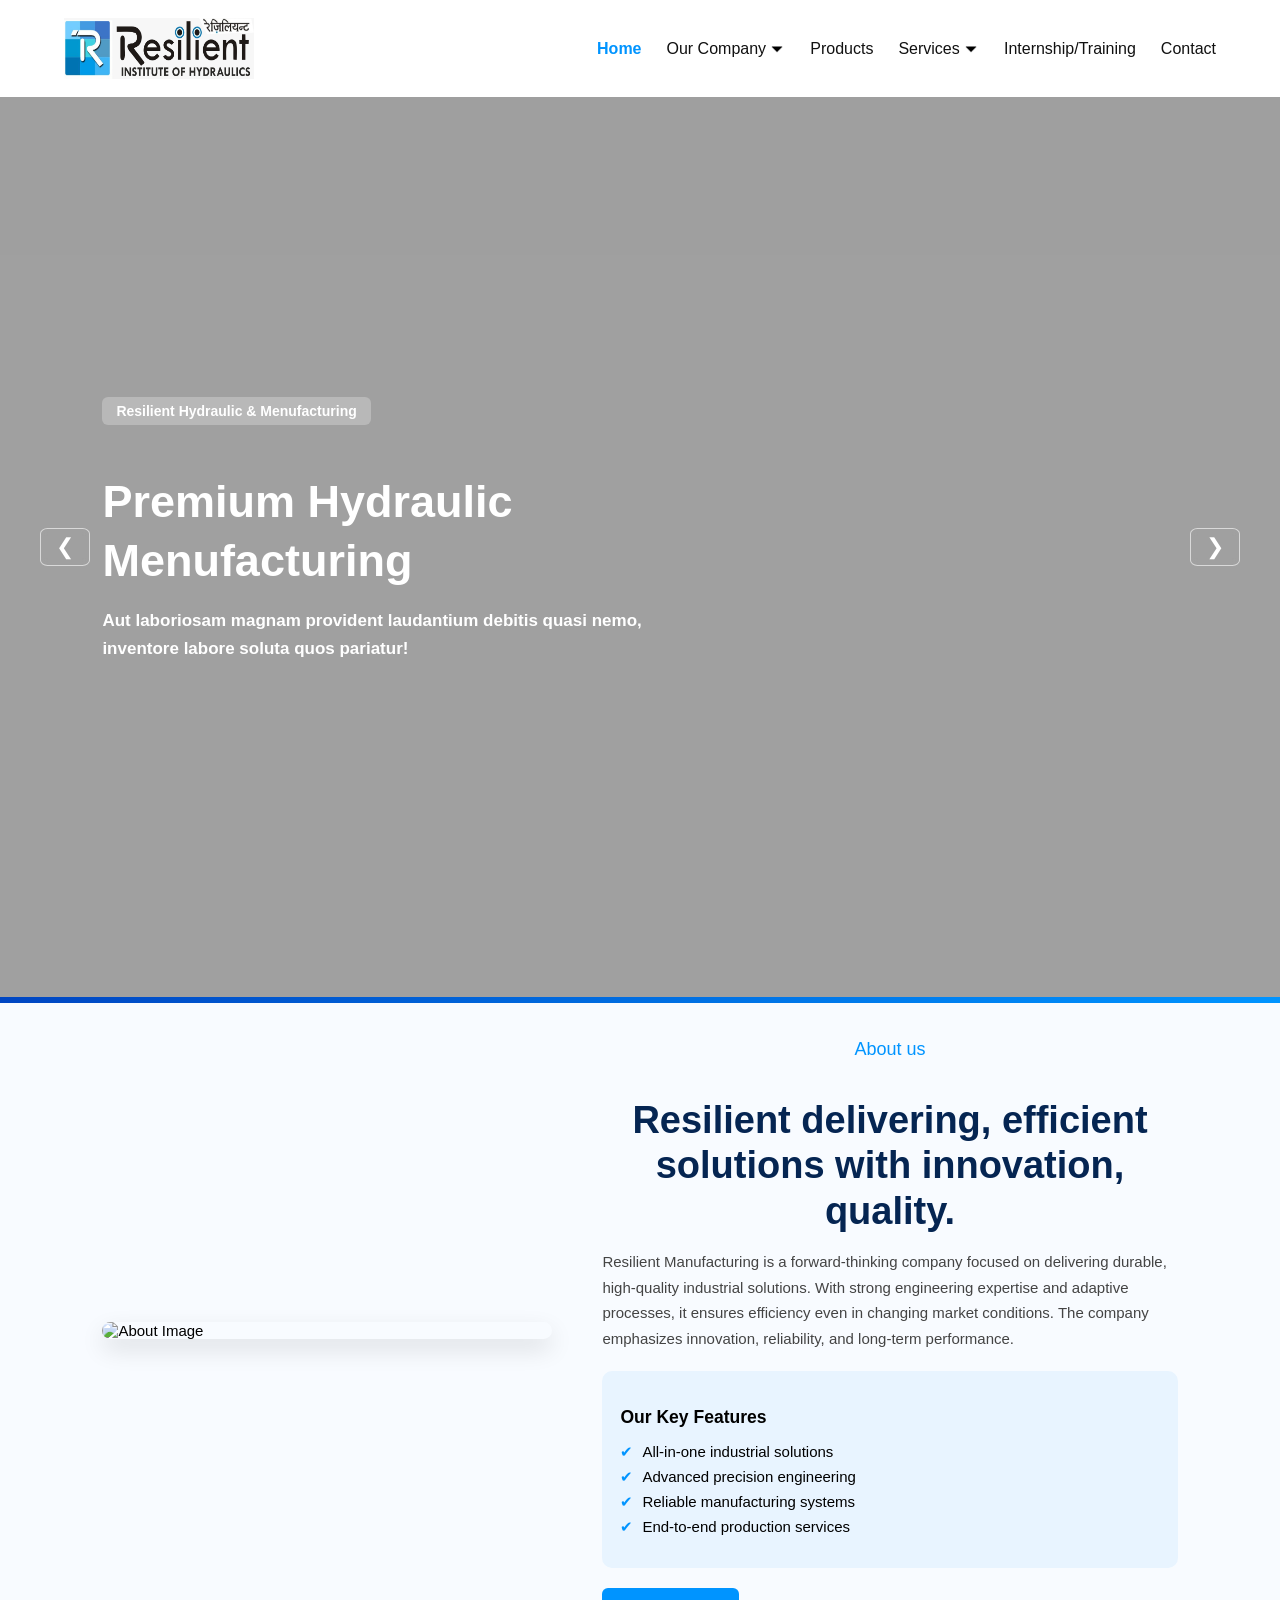
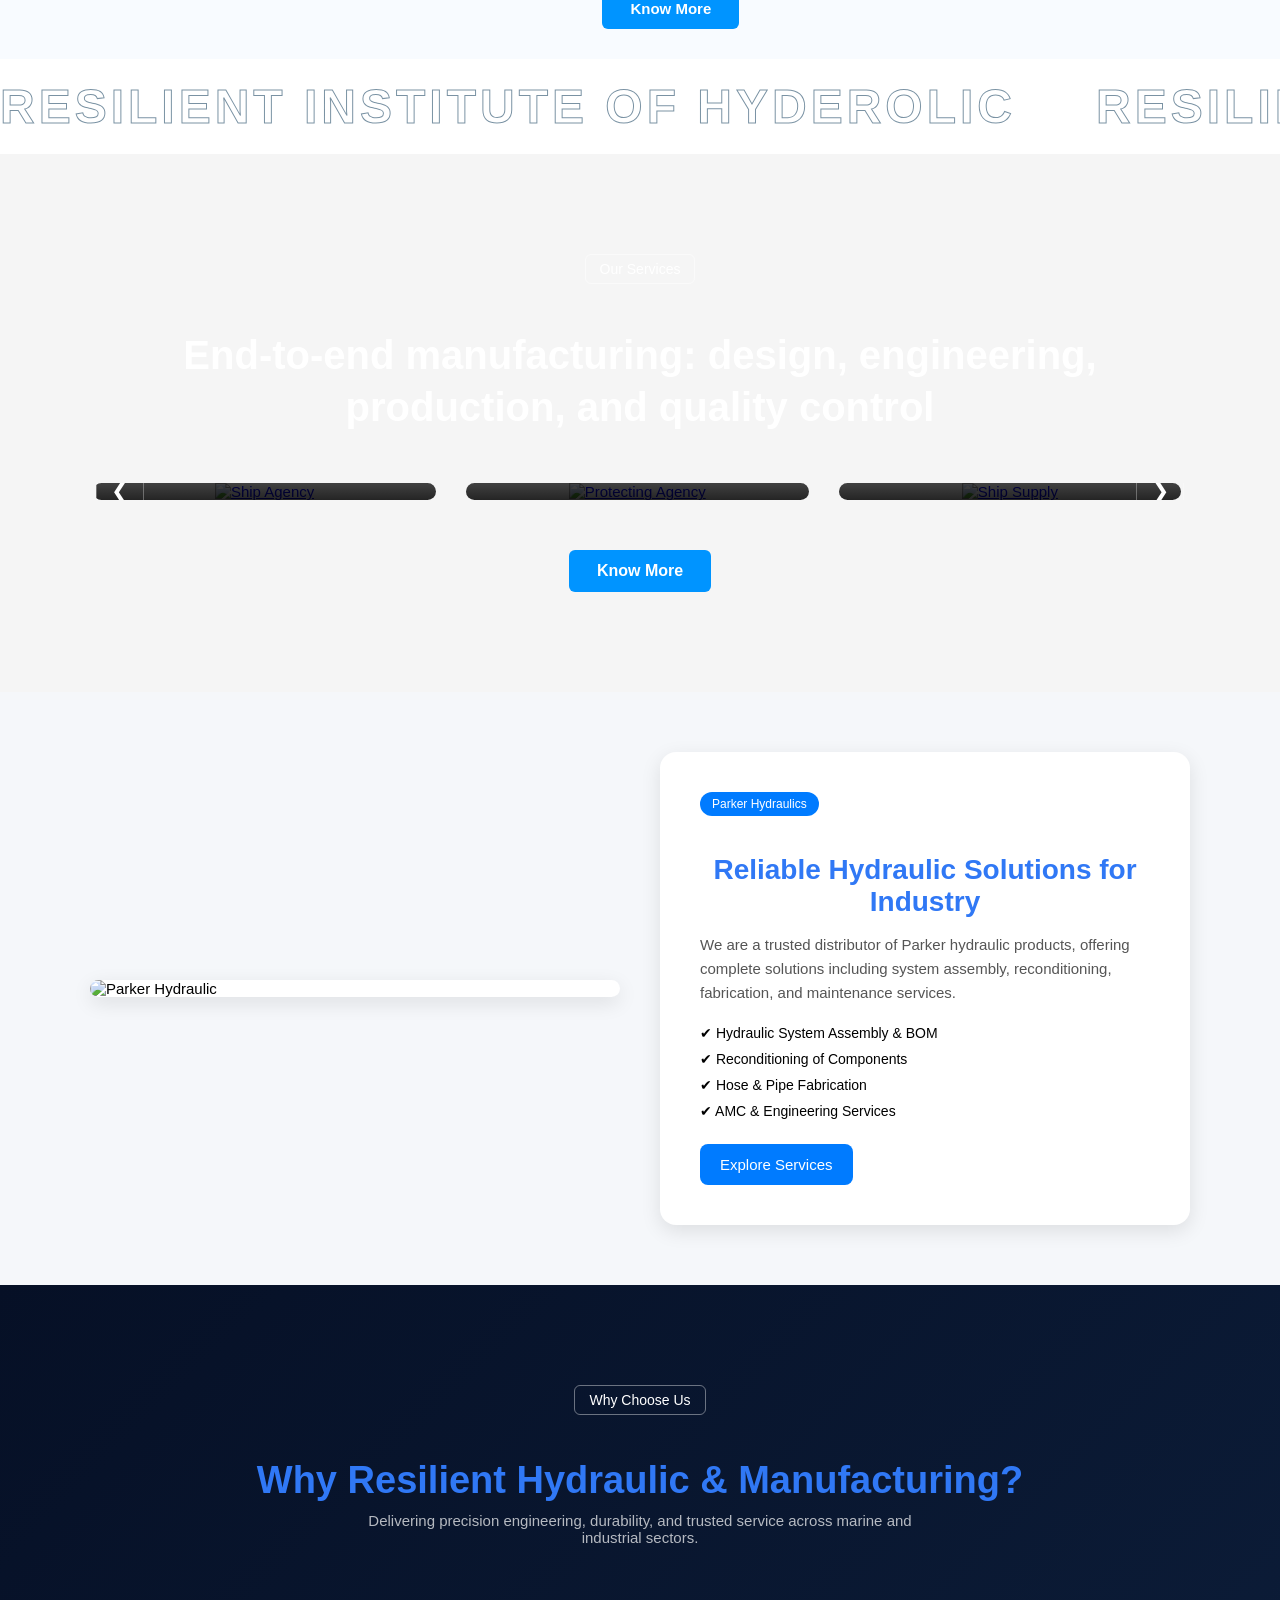
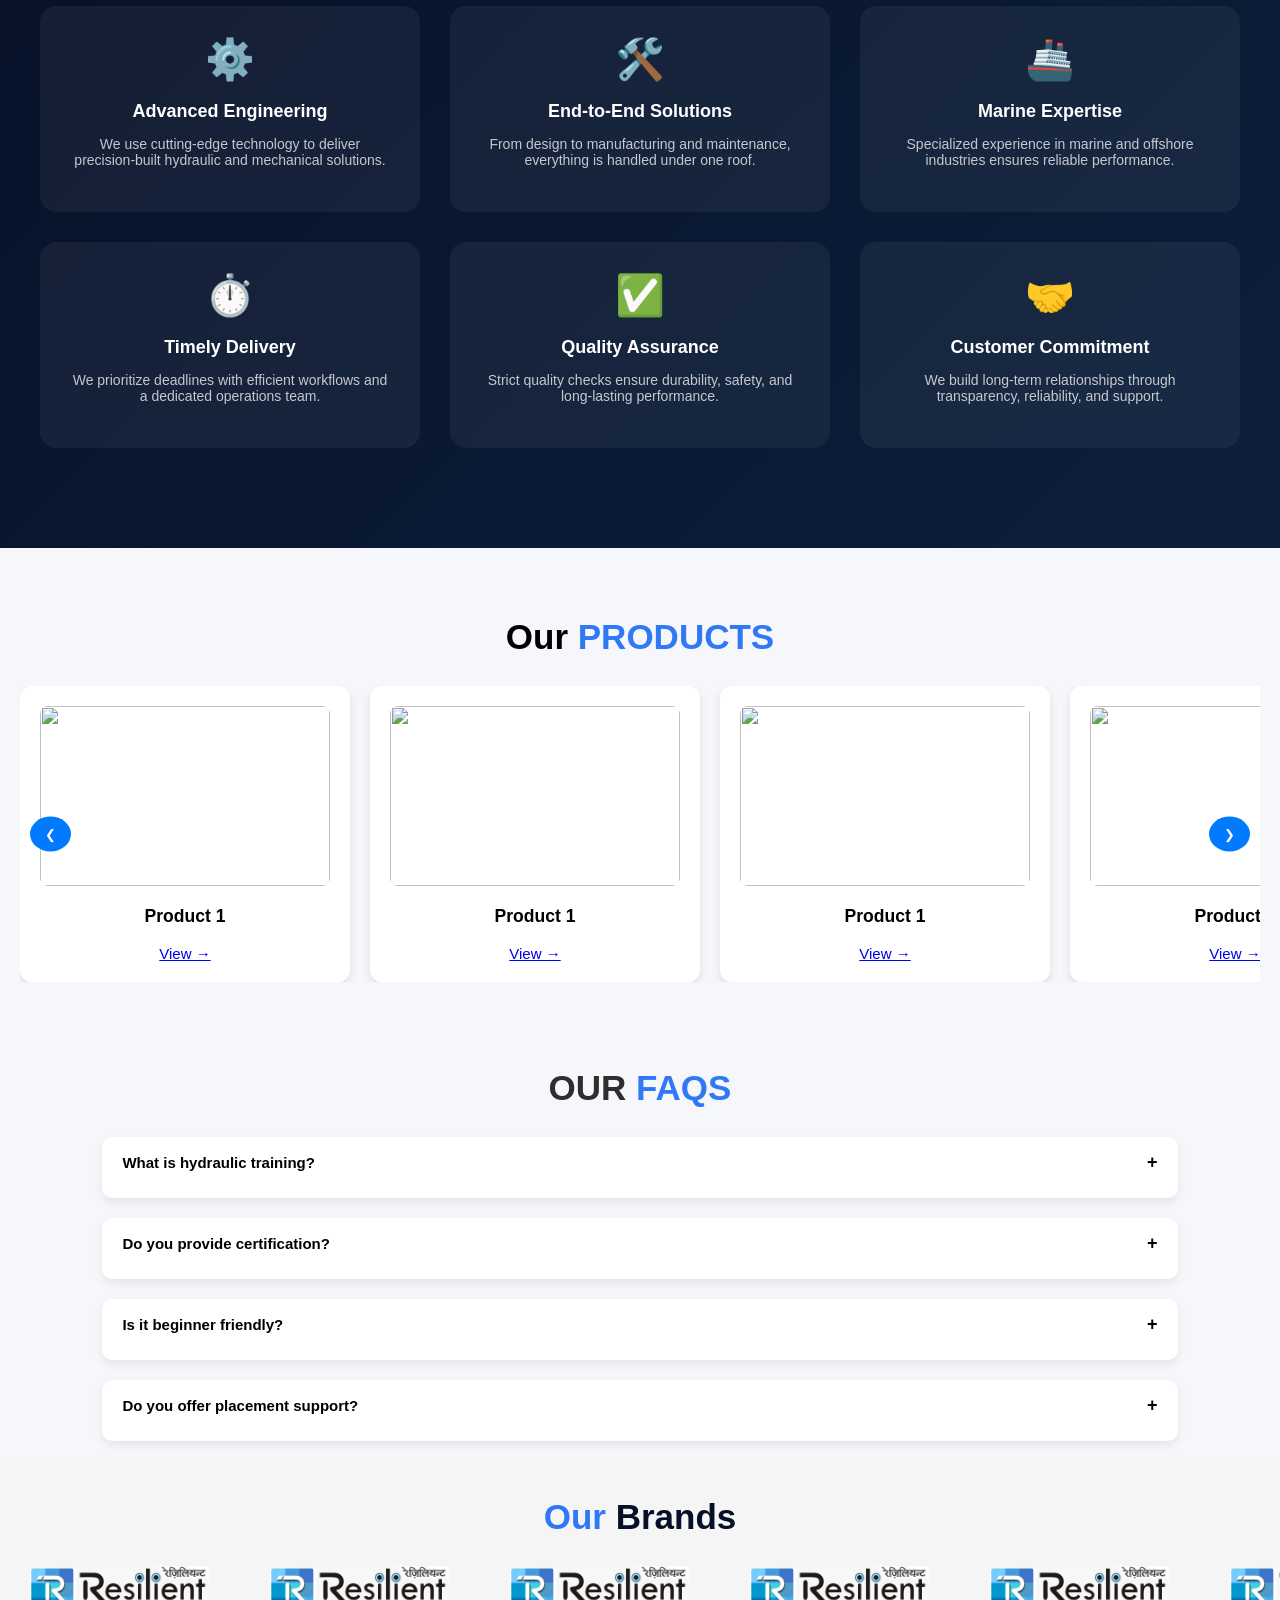
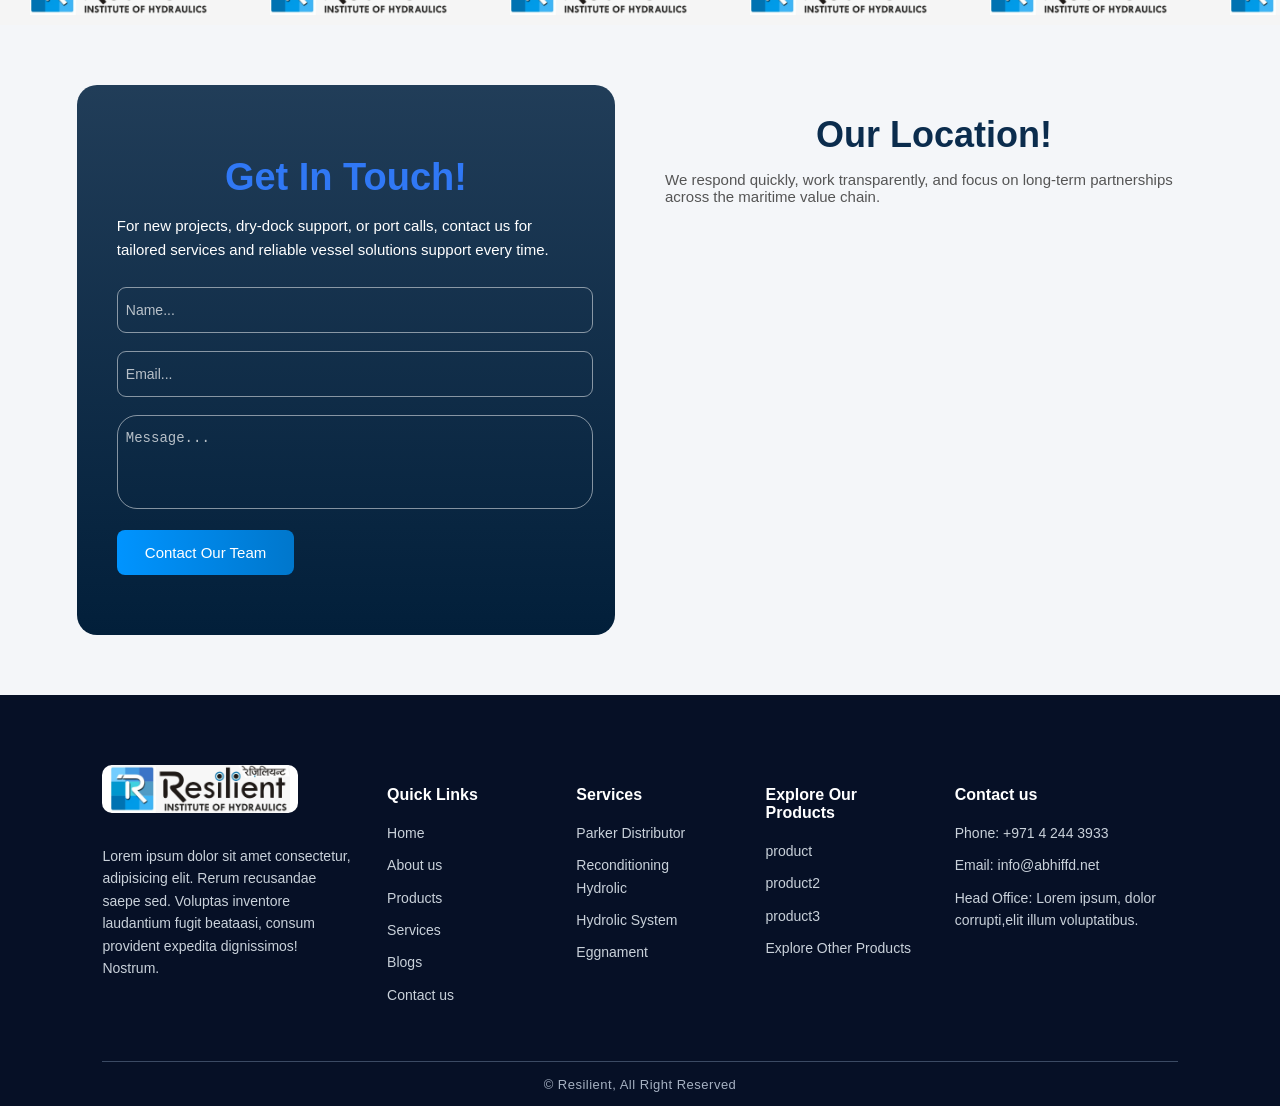
==== commit d3cbd84e: "first commit" ====
--- a/index.html
+++ b/index.html
@@ -258,18 +258,18 @@
 
 
       
-           <li class="nav-item"><a href="products.html">Products</a></li>
+  <li class="nav-item"><a href="products.html">Products</a></li>
 
   
         <li class="nav-item has-dropdown">
-            <a href="services.html">Services</a>
+            <a href="">Services</a>
             <span class="dropdown-arrow">⏷</span>
 
             <ul class="dropdown">
-                <li><a href="#">Services1</a></li>
-                <li><a href="#">Services2</a></li>
-                 <li><a href="#">Services3</a></li>
-                <li><a href="#">Services4</a></li>
+                <li><a href="service-parker-dist.html">Parker Distributor</a></li>
+                <li><a href="service-reconditioning-hydrolic.html">Reconditioning <br>Hydrolic</a></li>
+                 <li><a href="service-hydrolic-system.html">Hydrolic System</a></li>
+                <li><a href="service-eggnament.html">Eggnament </a></li>
             </ul>
         </li>
 
@@ -322,7 +322,6 @@
 });
 </script>
 </div>
-
   <!-- header end -->
 
 <!-- top slider -->
@@ -1375,7 +1374,174 @@
 });
 </script>
 
-
+<!-- parker-section-start -->
+<style>
+    /* SECTION */
+.about-parkr-section {
+    padding: 60px 20px;
+    background: #f5f7fa;
+}
+
+/* WRAPPER */
+.about-parkr-wrapper {
+    max-width: 1100px;
+    margin: auto;
+    display: grid;
+    grid-template-columns: 1fr 1fr;
+    gap: 40px;
+    align-items: center;
+}
+
+/* IMAGE CARD */
+.about-parkr-image-card {
+    background: white;
+    border-radius: 16px;
+    overflow: hidden;
+    box-shadow: 0 6px 20px rgba(0,0,0,0.1);
+}
+
+.about-parkr-image-card img {
+    width: 100%;
+    height: 100%;
+    object-fit: cover;
+}
+
+/* CONTENT CARD */
+.about-parkr-content-card {
+    background: white;
+    padding: 40px;
+    border-radius: 16px;
+    box-shadow: 0 6px 20px rgba(0,0,0,0.1);
+}
+
+/* TEXT */
+.about-parkr-badge {
+    display: inline-block;
+    background: #007bff;
+    color: white;
+    padding: 5px 12px;
+    border-radius: 20px;
+    font-size: 12px;
+    margin-bottom: 15px;
+}
+
+.about-parkr-title {
+    font-size: 28px;
+    margin-bottom: 15px;
+}
+
+.about-parkr-text {
+    font-size: 15px;
+    color: #555;
+    line-height: 1.6;
+    margin-bottom: 20px;
+}
+
+/* LIST */
+.about-parkr-list {
+    list-style: none;
+    padding: 0;
+    margin-bottom: 25px;
+}
+
+.about-parkr-list li {
+    margin-bottom: 10px;
+    font-size: 14px;
+}
+
+/* BUTTON */
+.about-parkr-btn {
+    display: inline-block;
+    padding: 12px 20px;
+    background: #007bff;
+    color: white;
+    border-radius: 8px;
+    text-decoration: none;
+    transition: 0.3s;
+}
+
+.about-parkr-btn:hover {
+    background: #0056b3;
+}
+
+/* ---------- RESPONSIVE ---------- */
+
+/* Tablet */
+@media (max-width: 768px) {
+    .about-parkr-wrapper {
+        grid-template-columns: 1fr;
+    }
+
+    .about-parkr-content-card {
+        padding: 25px;
+    }
+
+    .about-parkr-title {
+        font-size: 22px;
+    }
+}
+
+/* Mobile */
+@media (max-width: 480px) {
+    .about-parkr-section {
+        padding: 40px 10px;
+    }
+
+    .about-parkr-content-card {
+        padding: 20px;
+    }
+
+    .about-parkr-title {
+        font-size: 18px;
+    }
+
+    .about-parkr-text {
+        font-size: 13px;
+    }
+
+    .about-parkr-btn {
+        padding: 10px 16px;
+        font-size: 14px;
+    }
+}
+</style>
+
+
+<section class="about-parkr-section">
+
+  <div class="about-parkr-wrapper">
+
+    <!-- IMAGE CARD -->
+    <div class="about-parkr-image-card">
+      <img src="https://www.parker.com/content/dam/parker/na/united-states/industries/industrial-manufacturing/Metals-Overview-sm.jpg?im=Resize=(1440,810)" alt="Parker Hydraulic">
+    </div>
+
+    <!-- CONTENT CARD -->
+    <div class="about-parkr-content-card">
+      <span class="about-parkr-badge">Parker Hydraulics</span>
+
+      <h2 class="about-parkr-title">
+        Reliable Hydraulic Solutions for Industry
+      </h2>
+
+      <p class="about-parkr-text">
+        We are a trusted distributor of Parker hydraulic products, offering complete solutions including system assembly, reconditioning, fabrication, and maintenance services.
+      </p>
+
+      <ul class="about-parkr-list">
+        <li>✔ Hydraulic System Assembly & BOM</li>
+        <li>✔ Reconditioning of Components</li>
+        <li>✔ Hose & Pipe Fabrication</li>
+        <li>✔ AMC & Engineering Services</li>
+      </ul>
+
+      <a href="service-parker-dist.html" class="about-parkr-btn">Explore Services</a>
+    </div>
+
+  </div>
+
+</section>
+<!-- parker-section end-->
 
 <!-- why-choose-us -->
 
@@ -2179,12 +2345,12 @@
         <div class="footer-col">
             <h4>Quick Links</h4>
             <ul>
-                <li><a href=" ">Home</a></li>
-                <li><a href=" ">About us</a></li>
-                <li><a href=" ">Products</a></li>
-                <li><a href=" ">Services</a></li>              
+                <li><a href="index.html">Home</a></li>
+                <li><a href="about-us.html">About us</a></li>
+                <li><a href="products.html">Products</a></li>
+                <li><a href="service-parker-dist.html">Services</a></li>              
                 <li><a href=" ">Blogs</a></li>
-                <li><a href=" ">Contact us</a></li>
+                <li><a href="contact-us.html">Contact us</a></li>
             </ul>
         </div>
 
@@ -2192,14 +2358,10 @@
         <div class="footer-col">
             <h4>Services</h4>
             <ul>
-                <li><a href=" ">Services</a></li>
-                <li><a href=" ">Services2</a></li>
-                <li><a href=" ">Services3</a></li>
-                <li><a href=" ">Services4</a></li>
-                <li><a href=" ">Services5</a></li>
-                <li><a href=" "> Services7</a> </li>
-                <li><a href=" ">Services8</a></li>
-                <li><a href=" ">Services9</a></li>
+                 <li><a href="service-parker-dist.html">Parker Distributor</a></li>
+                <li><a href="service-reconditioning-hydrolic.html">Reconditioning <br>Hydrolic</a></li>
+                 <li><a href="service-hydrolic-system.html">Hydrolic System</a></li>
+                <li><a href="service-eggnament.html">Eggnament</a></li>
             </ul>
         </div>
 
@@ -2208,13 +2370,8 @@
             <h4>Explore Our Products</h4>
             <ul>
                 <li><a href=" ">product</a></li>
-                <li><a href="">product2</a>
-                </li>
-                <li><a href=" ">product3</a></li>
-                <li><a href=" ">product4</a></li>
-                <li><a href=" ">product5</a></li>
-                <li><a href=" ">product6</a>
-                </li>
+                <li><a href="">product2</a></li>
+                <li><a href=" ">product3</a></li>               
                 <li><a href=" ">Explore Other Products</a></li>
             </ul>
         </div>
@@ -2232,7 +2389,7 @@
 
     <div class="footer-bottom">
         <hr />
-        <p>© Abhi Marketing, All Right Reserved</p>
+        <p>© Resilient, All Right Reserved</p>
     </div>
 </footer>
 
@@ -2257,7 +2414,6 @@
         gap: 30px;
     }
 
-
     .footer-logo {
         width: 180px;
         margin-bottom: 15px;
@@ -2352,5 +2508,6 @@
         }
     }
 </style>
+
 </body>
 </html>
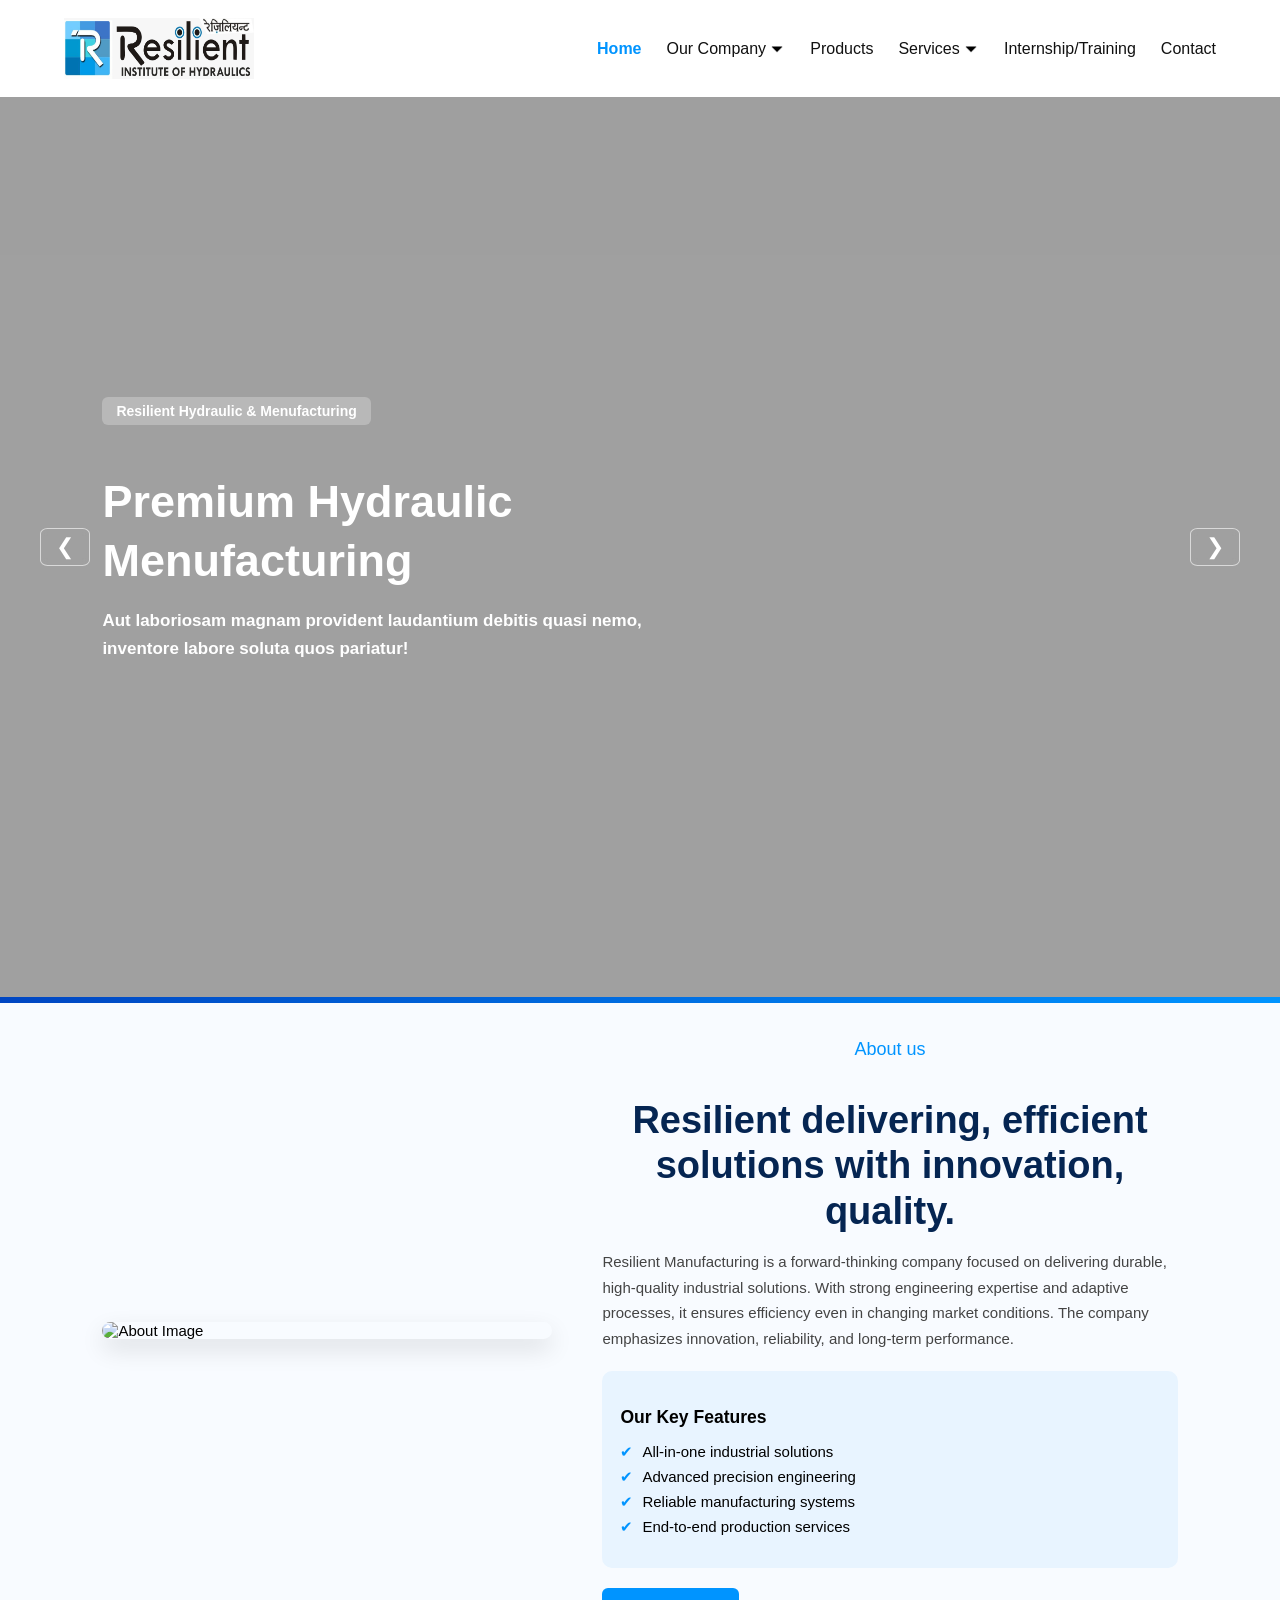
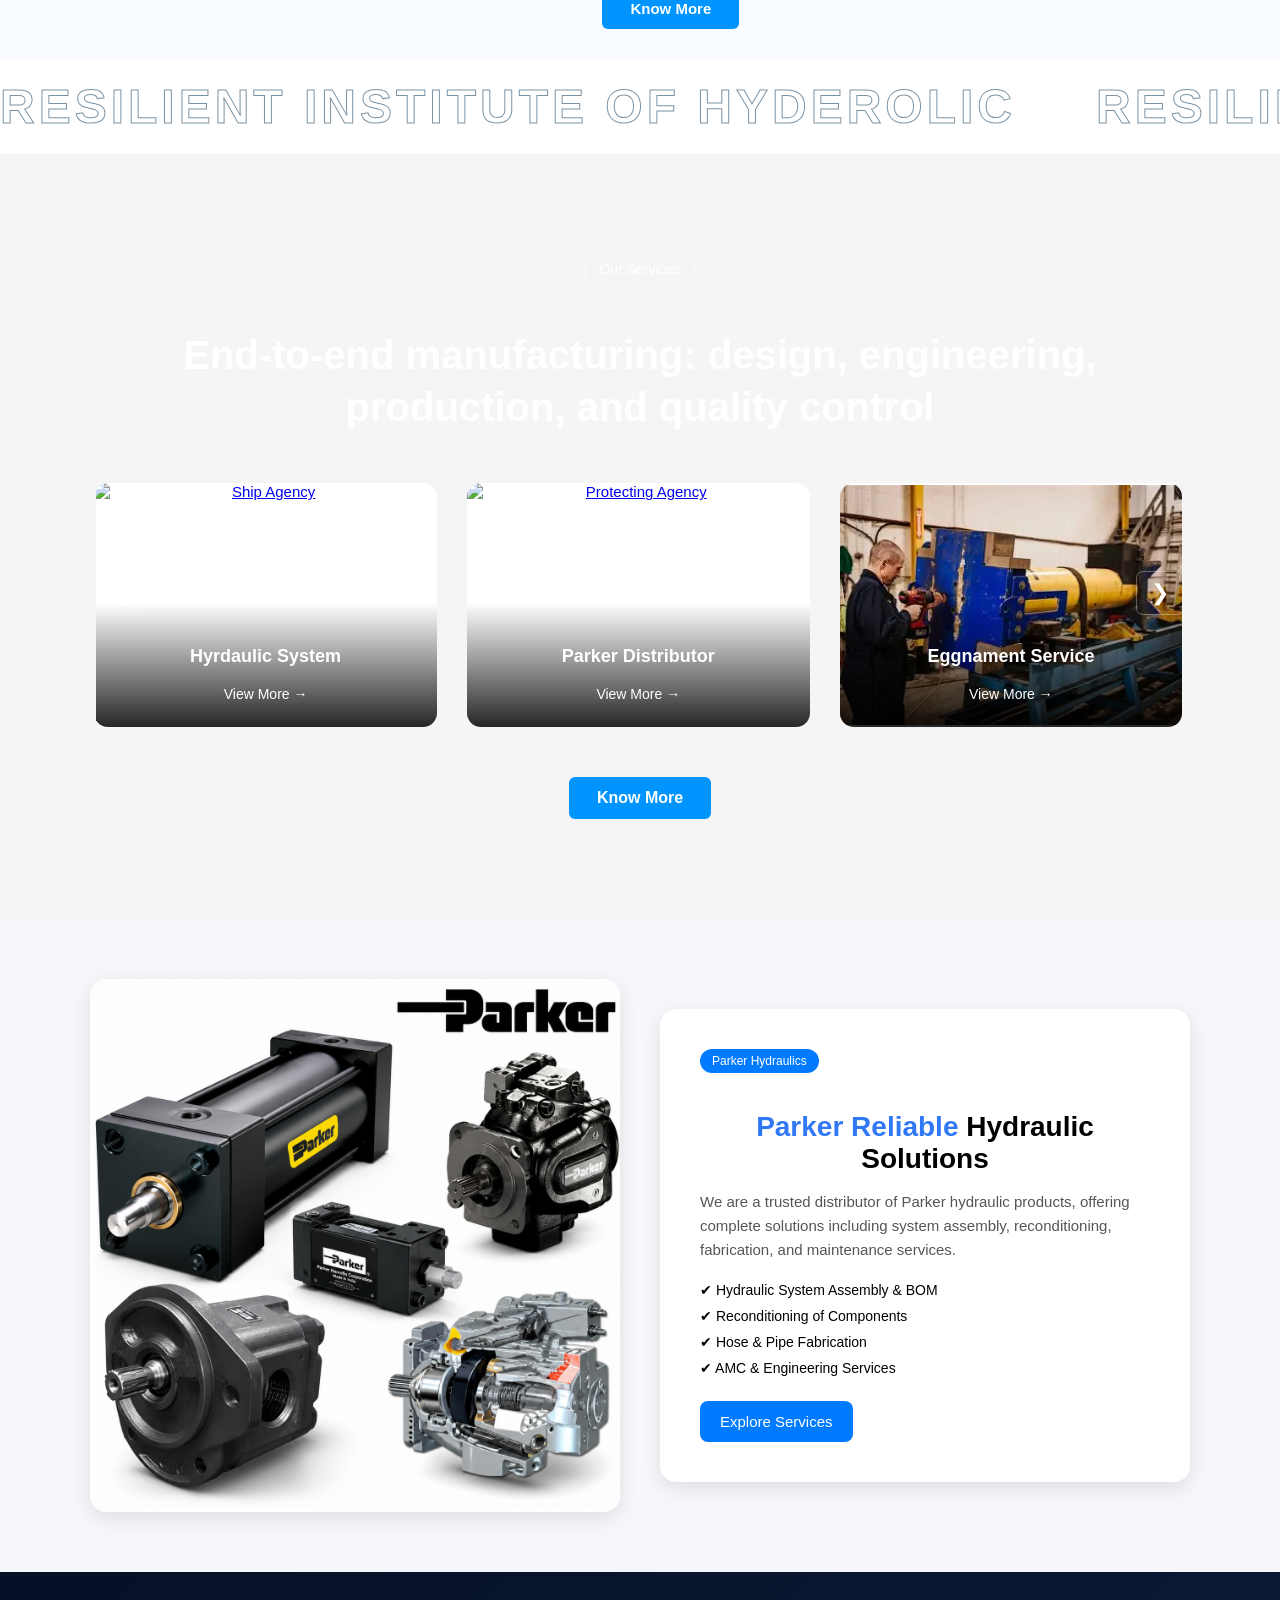
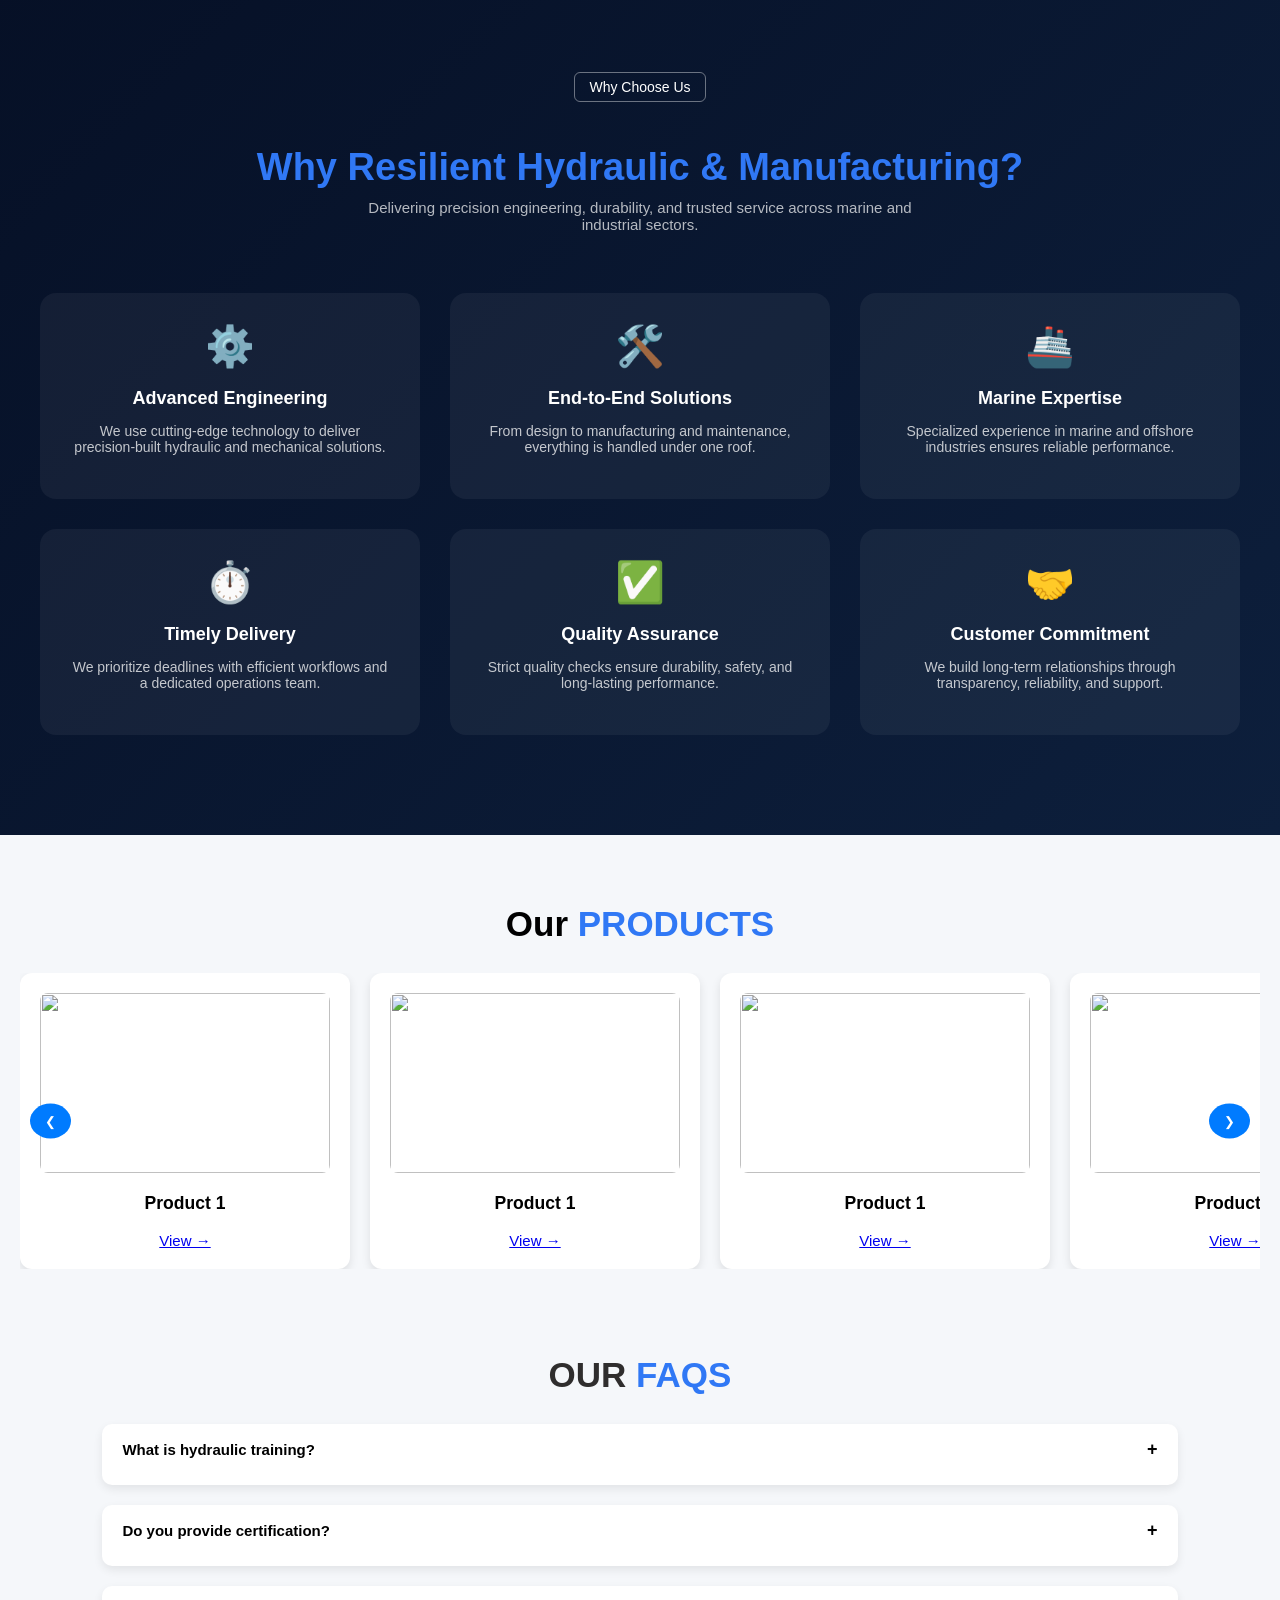
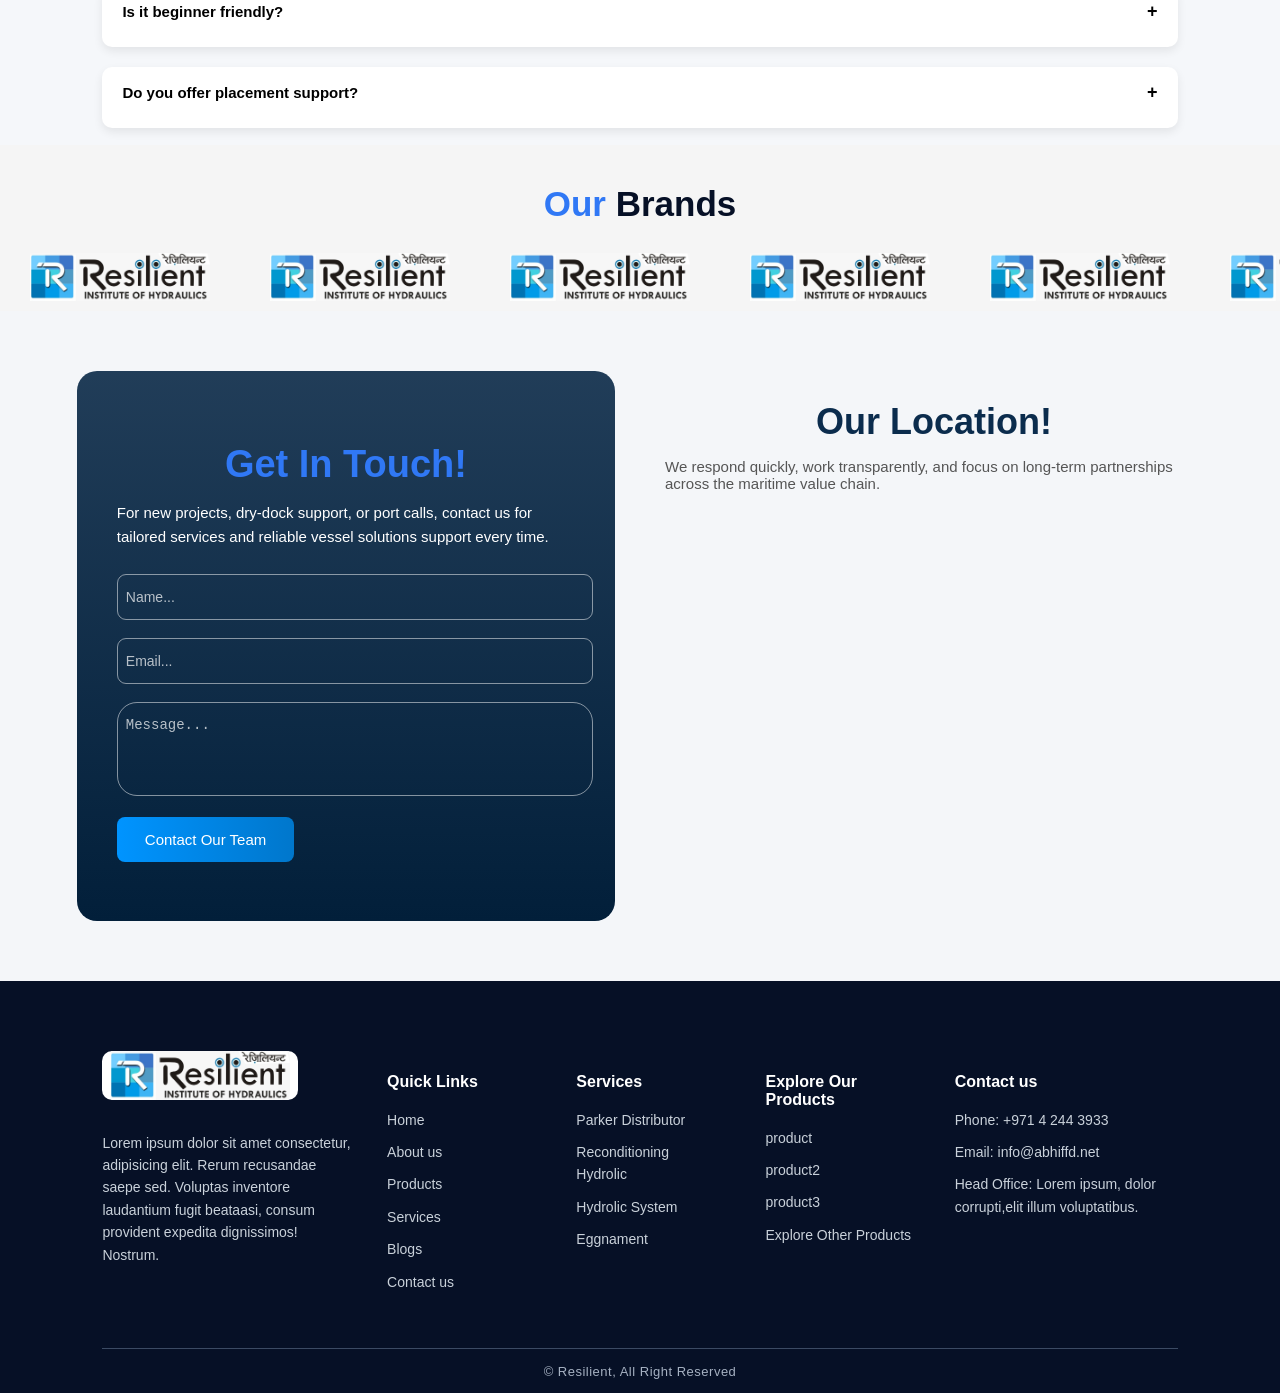
==== commit 650d4974: "first commit" ====
--- a/index.html
+++ b/index.html
@@ -958,74 +958,53 @@
 
         <div class="aurora-service-track">
             <div class="aurora-service-slide">
-                <a href=" "><img decoding="async" src="https://aurorashipping.net/wp-content/uploads/2025/12/ship-agency-.png" alt="Ship Agency"></a>
+                <a href=" "><img decoding="async" src="https://cdn.britannica.com/96/224096-050-296B9F04/Hydraulic-piston-system-for-bulldozers.jpg" alt="Ship Agency"></a>
                 <div class="aurora-service-caption">
-                    <h3>Ship Agency</h3>
-                    <a href=" " class="aurora-learn">Learn More
+                    <h3>Hyrdaulic System</h3>
+                    <a href="service-hydrolic-system.html" class="aurora-learn">View More
                         →</a>
                 </div>
             </div>
 
             <div class="aurora-service-slide">
-                <a href=" "><img decoding="async" src="https://aurorashipping.net/wp-content/uploads/2025/12/protecting-agency.png" alt="Protecting Agency"></a>
+                <a href=" "><img decoding="async" src="https://th.bing.com/th/id/OIP.9IL2y4p0_mH-nle9eJlzzQHaHa?w=180&h=180&c=7&r=0&o=7&dpr=1.3&pid=1.7&rm=3" alt="Protecting Agency"></a>
                 <div class="aurora-service-caption">
-                    <h3>Protecting Agency</h3>
-                    <a href=" " class="aurora-learn">Learn
+                    <h3>Parker Distributor</h3>
+                    <a href="service-parker-dist.html" class="aurora-learn">View
                         More →</a>
                 </div>
             </div>
 
+
             <div class="aurora-service-slide">
-                <a href=" "><img decoding="async" src="https://aurorashipping.net/wp-content/uploads/2025/12/ship-supply.png" alt="Ship Supply"></a>
+                <a href=" "><img decoding="async" src="[data-uri]" alt="Marine Services"></a>
                 <div class="aurora-service-caption">
-                    <h3>Ship Supply</h3>
-                    <a href=" " class="aurora-learn">Learn More
-                        →</a>
-                </div>
-            </div>
-
-            <div class="aurora-service-slide">
-                <a href=" "><img decoding="async" src="https://aurorashipping.net/wp-content/uploads/2025/12/cargo-clearence.png" alt="Marine Services"></a>
-                <div class="aurora-service-caption">
-                    <h3>Cargo Clearance</h3>
-                    <a href=" " class="aurora-learn">Learn
+                    <h3>Eggnament Service</h3>
+                    <a href="service-eggnament.html" class="aurora-learn">View
                         More
                         →</a>
                 </div>
             </div>
 
+           
+
             <div class="aurora-service-slide">
-                <a href=" "><img decoding="async" src="https://aurorashipping.net/wp-content/uploads/2025/12/crew-manning.png" alt="Freight Forwarding"></a>
+                <a href=" "><img decoding="async" src="https://th.bing.com/th/id/OIP.hXQzmf5A6ugKHZLOKX3TxQHaFj?w=245&h=184&c=7&r=0&o=7&dpr=1.3&pid=1.7&rm=3" alt="Freight Forwarding"></a>
                 <div class="aurora-service-caption">
-                    <h3>Crew Manning</h3>
-                    <a href=" " class="aurora-learn">Learn More
-                        →</a>
-                </div>
-            </div>
-
-            <div class="aurora-service-slide">
-                <a href=" "><img decoding="async" src="https://aurorashipping.net/wp-content/uploads/2025/12/green-passsort.png" alt="Freight Forwarding"></a>
-                <div class="aurora-service-caption">
-                    <h3>IHM / Green Passport</h3>
-                    <a href=" " class="aurora-learn">Learn
+                    <h3>Traning & Placement</h3>
+                    <a href="internship-training.html" class="aurora-learn">View
                         More →</a>
                 </div>
             </div>
 
+           
+
             <div class="aurora-service-slide">
-                <a href=" "><img decoding="async" src="https://aurorashipping.net/wp-content/uploads/2025/12/yatch-agency.png" alt="Freight Forwarding"></a>
+                <a href="https://aurorashipping.net/services/ship-spare-parts/"><img decoding="async" src="[data-uri]
+                    /oNUD09+Xd1+58oj89kmvhCfqtbC2lBZjmzkGrojqZ6h1t/jdwvm5uwXIa3BGnUeIngaOuy65EOLcrNKQvbhyegy+6lqOIc5dC3DDlwqy2XpKxwwoO9Ad0n3R6K/+pFYlcE73YWte+1vEGvbLHH3YFJt/owqPqxQ2M7dlZeMFQdMxaYyE5qGKY24dASzMHHb3PD/6ZeCSmWYrVqoyB4p92kM6hFFBazfsaaiLloaeNjOcopPQ8BTOmCUCcCEZdZd0vfXTDBc7Xt/yFST43hDeAjh52LCwDxHejO123yu9Wt0PcHWHP1Joaj0ZaUyH8QVqRvXIK/QOb0uC5OmK/5xxjkAHycoqk6vWR5v3qWfGwOxmDOh3FsUSxKFGqy/evjpvT1tbz+vk3iVlDQCzTPnK/[base64]/gTfGm5QIdrtVn1vtfQtf5l2xBSRKBCj7AKxuwhvXpZWrmFyNGEsDYX4L5UzUXV5mM2BEMIUuY/lDWKErwXuU5QVw+PC1fprOBqme1s5w2rgqRu3Qdbl60ppQQwyHPllbzBIYUY1+PPUmP3Ea7Y/uJm+y0pfU/uWzHNLVJgUGdvunMDbySRV24dOJhLIcOlX9qPyoHocMOHsTB0yb2yAb/Upq/+S31edEfGPpq8hLnQMR4NU/Rbpc8QwZHNW48sNh5BY6R9l/cyH4XrdkyEUHEqQIvdI8btRTqeiYuyU9sMervYuGPGlwJVbSGMHki4Q5SE2e4gV/PTf28agLq7mbinoG7LfST5MCxlPFA3oZy6UjUzcPM3Iy3G7EJ4qcIJ3nN66pLLFevQgqZzqAEsWMek+gU6Cz7RioiQltn0rW0kOC4FlkcNUboSS/b1+C0cNXcBR9/tjL2/xHFbW2ZXGh9ZTH5+HJ9+MdIEykMDW8DN97M5WgDSBjyQWixysflqa5bjcrcj0dwWdoDrQIFrYpl7uSAfJQH1wBX//VyTWyVl+LXCQn4II+rMypOCvLLXzKxtM0lQ2GEd2LvYCyhuJRPS2xm1xmcJ7z6LUcwthDijuZAe1gluZTFEVY7e2aQiIOYv0+DJLT0riLU+/8Zbot7mh1eu3/6Eqc3P4Fz9nrpEfwnh8l5FdPKntvj8Zm28M1a9ipJMd9AhNL0azWw/[base64]/QTxuBtR72BpGRcSdgvLguMQyJhvOMWpvxshrr57Nj4B2U16GXwOLURd8I/6bFS3SjUbx25Id2Mxm3nwOMtCcF95FsNsoHyYBHv8Snj83OPb06UiMNALKIkERadK9UW5NL1mtr3mrAuqA5NkxU1TkWD5AA/6yPaoMmTexoaUHjTjLueAm5RSyWcFQfvF7G3YGAbHn/t5HLWQ7PPdJZcmN25fILMC1fXyv2Q04DMRIKnTbqrpUn2lfjwPKs4KKuMbEXNdBl+ha8+Kcm6J1mL6Qv5uBxsxGXXy6yKOy7/NoWCACNzooH0Tp9own/oF7lU3byA8y9Sy856JY6VxM+X+9zNU55kw2V42fnFQlpPE8KbyJzZJs2A9jBgCLjOHY84AkmoEY3hzFhyqQvArnIt5c1VvJvIbcAA/vj6rVc76pq21EvGIwTRrEWFshQl7nnHA3oCMAEFoHUeDGaVgiVttglf8WMXXOyKLJXSjgkteibMd8Qa102qsDePLhJYHsRX5+dr5Oe3CW+6i55m8ftokYm01W24yMUalgm/FHo1+4udVMZPwA6n1jSu4AiQMtmYqCTuBAG4t//PyiqaBBrfD5bIND+eX6iCRQLfUrXPacKzYNX5MSYqbEwS+Gz+oBWMsCfrZxjYr+q43Pf8ZhkfxwkEH5blC1v9391NrOy/dFawkAZjy2mlcEPsWBRZE4ALUZrXJ8hnWX5EitCv3JyfOvSHC1ltD0WEXIGJmrOy/0s5b6Ws3GhpVuk245EqbF3jwb2J6jB3aaSw2iYWKCCS6EDKe33dUBauKk0XiOkLw3UIJw5o5YEbJF/VwAUMT10xp6ZXzR7yQLqbjCCm7dcBWVZ/0uTMvOJD0JTNdHXkPtD6qcsn7iqXG6j4+tlZu4kK20F6b3BNzMK15OHgYPLZZz63SJji58548UtD18Bzfx/Mtgg+nZg7Wwn2jWYBHzNEuuBs1z60ypBzVJLsoJKKEVvzGNPQ3BVPYcgnB3hsX3NIApIcOCF4XCLKk/[base64]/x4yfU2Zh/hbroFOcUpkHNmbPE2qFh50fx75MXDKHUKywruHlvQwlMoYog1IWfm5aJuBtRMf/weoWpbIQMMYUa1fdRG+vlTbv2ea8HEvI+qJFfxH6MRPhLJ/Bh0HMb9bIDpZaQY5lyEML+yGX5PssH1cVAs+HH67r++BCDkPq1dAzSlm1P9a3u/TeUoLuuo099OsXAoy5YjVspLUF4t0OXxgnGGdmQ+yo6pUYjto/VucUVGkmax3iHV379OCe+VUqM0nW+Mxh2bTAij9dZftm01Wc0KOn87MQ0uTr2j4Puv2OtpiULphX4Dfip7ZnUdR1+DwmBWThz48+2+Nba0W21EUAukkxxzutmGhL8VIU6vzPJp/ahqUwqfFGKkhg+X0eMrOScuQirmoZVx1+5Ux85JqQa8qejNtkRmrJvkgjXKy5WB8HwRzNoOU6gOvmUSSwPPTNNTOyLTd87jF9Z+kjYZax+nTPczBxCfPXwLMB0o14JgEWBaNxL4W1YfBrv1+PUYd6prUoTOyg4xMsLs4sy/6q03Wa9Pbo38zepztLtg3EOGjIyBxp6oIjjbXvZSXQfuFuhlJxMWQ+Bcoomr/A6OTp5N7pVnowHWJyMHCnFB1AmWjo/U327E2/SXYJRv1RW0a4GenxLNhRE8f9P9Sym9ZQzsdfPLLtt/0hsybce+4XVCh46Ghfk8IVDjgHe0D/SFRyQrvM+1UH41tkIOxapl0q/9uxH3QkeaCUsWihC8VOGnsCs/VsHrtcjkgFfLSAC5DcDTsfl4mjPXlR8Uhb2llYTaqK8YIK5IKcT5dGKgJyyTwmnWOW1zenCNxjE2Mj6s4Xj43kaV0aQ/898evkfCU74LSv3rM0FxbqE+vQ0PkdzCkeklwd02gAqugeQZBxe79+OwXz2viGGaX5gvBhSnZtEUvjeziKpdmld+s3U4ITtUa1rOMlY6Lj5uloxWGzjpsXmP3PE2iKD0gSDi1N7JXa2psWFwNYjFyZjVU69wNeL2cF6NXEO/HmCfGJMG3JC3dM6hB/6JnszNGQtUFtcDnpZwVyTjG1HardGCHU7LSDHr8TNnxaPzmffAXc/SLE9Uk7jAa0d4V6SHppckwTYtXBe48BxOjIf2s1joFdxzExKWY6HjpacZ+GbGnsUAw2H4ZCBTZsdFJnhQNwOryKWi+zxUT/bGU95NRu7Z9NoWU7rCFAyMlmlacljAeaEs5eBTgakYGN2fAQzzmbPo0MoSq/JYbNzD3uqbVTI/queutgWazu+XSsbrdsrPAwhyods3OA2+94k41nzzi5JO0MaJcf+59RAimKkgmDUbK2FHIL2SAQBecmpqAFZ2XBdHUPyFY01pnFMBLF2285Jl5dTVa8ozNDCxFfTXLvgTDlK7jLmc0jiRqzQJAVeXbnI3KI3qaixXlcxcvKY6XgTbMKBePKvK7RpWpF1i5umzUCDbfSh/jR8MbBLGpNPtZnAQjXroDV54Lpx+ncUbjyQC1BZcdzcL8eFCVJ6c/TkFnetkjNUTbayAJFIRwgKvA4HNEuEmwCoQxIMQUxA1wpRpuRAr5P+fzT+tHIHfVltChwUp5vAMApLmr9uAtC2f2Hw3nGzRa4UZfD3+7Kept6UzKgfxaKGEOAsJCKCLGTl/6WuMbqGIe8nmu63eQQ8XciM73zNy2uAxlSvcIZ2ouZAa18PytwXlUgZ0/NrHqSPKQHnBL7/NNChNO0ehqp/jE4vwKQRmiBpAENodhKqf+ly+7bf8UkCLfsr+L9fZkY7frVL5VVjpxLWdtV1PaFxbEtF8k2vl5ERDoJZgVGkuAwckouhOIzTt5QtawG6OYENg0T6h2tGm11URW8d3R02rUqQyxWzek8OvvKzYCJ8uu8C7/QL4+Iy/[base64]/rwTqM0FWyucXqKq4dyoQqCz/+dVg4CMprK1HkFoibv5x+YZO866m34e2On3dvYFFZ3q9u5M7m/tWXhh9OLmjcZlB9RMsCf3619ItboNjEexAjQMvsdu4d50YpqfoHLu9Gp0Gmg7JyBR9Bo4JPf4krKsq9J1whUzvv9OdCRcWiJM3Vnx88XSyUcHm6ozk6b5CjM75af0zvqPJ4PC/tLYW4WNAwmRIX/D3Rlj+2OCI9YnOraQ69xZn9JEO8YGmGGJm34Kp3o8Qar9OXf5vS57j16FHTPFwebjG4Mr3poQtYbKB9bDKzR4i7irbQCHcsHvJt0KeHIkmRS3a7+NjvGj/7vc8BXlJ4Dh+spxfsgGVHBfGNM0D6YcDtJAMFgI2BolalBhxlsFlV9KrsmiUbJlcSCEkob9OqehItJHs5TViAzUHK9OXGh0PTU+MSYQsSCcCXCmk1UIxOY7Q5kTTV1+qSc1iUzMtAG2/0ZyET9VhiLL9Ca1z2HsIMy+PmWMAsAHy+zN4Uj6biP76exIKXELuuhqUuxYJRnLpZIP83yzRbAUPNOh2kKrPcXaeltoWyE44VtTHgfU5wH39mX37x9UNT9COF/tRhUNKCNJjh7TkgxVCg102e5xEQnAgHzZ8U5KD0GhbLs0CNDE7gdiRcdAR/[base64]/TJoxI7mtSijEokRPyxYCVI5hBx676rkUPGnwzFtVuVl2OepVyp8IH8ct6R508qlv2FM7d0X41Fvzc4iigocP0BduvAfBYBVAGLMbboflNu4jo42Nuzf7G04mgHhBoK7KTOpf5j3ZjZDLvCujB/nCnRhT3onmV4jOFQA1EUUgQOi1WRb3AgEXIn9q3/xSeraG/JlDs7Nv8NIoxWA51iS+v/S+UwCHWF34uRFFOtadukGawmavaEmF9ViPukzLjPfzgBy9QB7mHb6hNepwhyG0mn9IjSUfnvEUgZdPZH79fEvvl/yOTLDwuNKMHU0pqAvVKcGDmqvrnDpywcLM69PFhP35keVkYqwU6s1GOi7AXbi3Fft9buThNIB/NwShyBydyBKqtS69QlEWHWcIbXcqZTrlk80E8dOCov8EKYKs86831o0fkgJDxwbBWYl1O4Z77jTupr6WXwdVv3qEXTOdswlzmYInwgVoivTkdBS7xYgbotc/jIOoprq/XEndXnzUH/ePSZsNVtoDGjskJk8ZPymN1K5/pQi8XUQM/5/NPWtjSRTPYdJqxwvMGHOfKZqBFMcx7AMjeKFwTjR93fKsqbnyNNrV+J61ywkON0R5wwlqkxeHq+E5ZMyK5kTt0aobIebFCiyV5JW53RCx98uOE5LDqL+9Bg2QFnjTNFDVjqyxMysWbZgbFUd9fbCzf0A3uo/lhgI+rJe84ofDoPCf7c5lsBxgKJy2nhUg+GShDaeFa/E4J/or/NZw/PYm4ekkt71WJYfI9DVXkaOKQliiObW7VzAgcq/ICAhN/3bWhz6NUVnILrGEljHXMudaSwyUAc24FvQKDklV2myA1AJGTMjDUea/qz97uYVjejVaxMpTlYC8QvLdtHGtC57XHRQh76U3lag2FJppBIdywhw4fpK8Vv3xR2Gyn+n6gDLE/RXBdLYdZRJ4NWuzojwJrj2Xn0FMYqUIYbzZDTcVar+Lr2ZOM/8Ht647wPKDCAxFBZxlI+TumntXZ6Wews+Eoqvojc6srYrpHSEQkv3KBQXJnTCRencCpJYrQJ3szpDKiLI0LX65IA1MNrb8BqzdfSYBZHxXrtbO3Em2iboKLWZHT2qR/OndT6eXZTg3BHAn18FwEWZLaaSzUCG9wDFcfyR9AqgKFPJqOiNXB6ZuGyoprpdV7Y97gZkBofCT8KOKwuTFnD/U9jL+LLGUvQllFO73GOqrkStDy29GdXKgmmTvNbvxCJkK5uSO2ejVEh/zlKVBf1Gv0+4GSDV8f9cqGlXpZk9GnfFBEGRkJ7vro9Q1b6MEu4QYrBuCPutm0M3k10fOFXlpDJfezIsMNqk9YNXb2VE0G43cixUpqyjOBC4O/NWFzx/CzIlLd5s5MPiqpzbAnKuxOwRmAK/AerI4Nl6ygkfw88qadY+MkCiqJm8LOcwRnNXFbHjGzDNwURTgrwXDZSiQrEYf5/LRuvLW8BnKMpsZ+SvfeKWWc1k5g7LvxUv5En8WFqDAjGNUaeV9hafjwRG1i6cN6H2OOpODeTXYcdzmeQL2rDnelIX3Zdvrt+mGdP6flkLi18zMTjaMG0fhixJa0/fzkSWMmYYfpaVMVX9eebrs+oPeXI6qRpIUPpHwUiBEFu5WdFWlwVhIaVOUm1RX0Q3drHh5OvTjchvqM/mtbm2kFMLORW740DjVGl/Cra1T41YIOZ1NLgP1HpHbbzPnfx1a9gRNA2JukqkIn+s+WAMqXdKUqKPlJtFvuDvE3IS7ZdkJToRXmocFlYxvI8FIGtpay9v70ZWMoi8gQ29BUKZ2i3T1g3vIVRegqLeQj6Q9S/moPh998nAN+4ovzIcS0WYlkongy0we+4dkvweX3Sg22VDO6tXlZyzFCdfv4Dx3bnIjONnHYvm/t/[base64]/71LvaL03/diAHDTMgOiTX36bk6/[base64]/O00Mcl85zdXbFQzECo/VdQW1c1oeNfLqclw2o9TNEh9WLKuz5PvJeWt9itdny55H2twrru/0Ed1Lom0I+OecAlhDkv3sSd42SDVla+5IPz0s74BEP2i5tMij9OZ98+CUeWCkomN7pyDqvz7mLYkqSUWbXYKozn9aPd++1U2Qc3zfZr4/49YE1iuONfXLdxhXDqD8YMF3ysiN3xlPFgAOdynKx/EL+PKR1/[base64]/Rz7kfikLAiQ8xLFmd13snzrnXiv+JUPXfToMnvvhWXzyNFTnc7kPrgMcih/Vmj9NY87OLNM8xseQuAVeJ7IsafJwXM40oSE0oihcZZIHVfgWkjCgsETiBFQmN07nwreDLC8pk+5hPmaTiAQJcdRbU0cuMjMz8k408Coy78ZvprRbRBp0/DdZlI4oPvqRKotTw1IG9lbfjmpOgOajoW12zNr/mczg1iyuedFAZm5gYqwjIcW+/xwzlsojOO1aKY8Xthfx9++rr6za8gi3KLTZQXb4nlXvMU8qj4S/eC+1V6rTb2mUIM944gkN4t5DLP+ipBOuANrbSdzwDpPN7fcMzCaE2tevwLUA9EKndHo+eNaMZRu0ssXMKAMI0f7+TTfGGzzfvpIBFSgSYHjGvUqook/KopKcb3rgv1T/v7dk/QO2ECKHbVodmVPP+3Vtt9TGL3Hp7NAo5msWWeqGCUrXRr12oePlDZBuQWxamKzAqKQxdHAFalkbmloIXyYvpA3mRWBQWPFj82iIHJx5G8FmiD7rH349izJ/TKdSi0qwpun4Lk2t+XqCKJCMWkM7IaLRpkPC7+o5WFN5SoV56BLe3vVGJt1edzorlbUdzZxERnkMh7i/ouuU4JdLmFDxBbXGMutLpYlolupUxIQP8kkduXQQfINwoO5K1J8qRnHTcue+MsXrcu9mumXxOiWr+l1H/B3eYJW8CT606CIPr+PlRDUyAeQr6QoIgyGATmq30KQwEE24weOo+WN8wgnNRNL963hRRN3HlTEOX6rtwmN52qwEQ8dO4A3wfsB+wPw3gyaU1Z2TAgzUtm7fCQqgZXNZUOqBhBVYdZNuOCayAvoyL/TnhWvlNPZ91nd4vR5D3NbDENosplf1WQG6OhMtxtKIQbI4bEnwp8XUKrCdaPAg6OY2Qx7Ars11Jjw4ktCx8NdUW5TNQ+P3OAVOczWhAPSfT1IlXBiF6WAdUUlw0GESMe/UJ0j+5TiPtKYkiUKhnC3OMJZZuzao1ilO+EAQysz7cwsrZsjWL04kTxphhWBv+32RQd7KadNsCtKmczsksLbPLAahAIn6LAXhFptqLiAicjF3x9IPZvd/krTnLT+FnM/yq6D+3/[base64]/qIRLvdmSxF4h7pBfV8V3t5FGDty49t953CXqgdpXCP7zfYQzL54iGoIC0l7IIWdGDjNkCUaFXLGgWIuZ4LwwEOxyqGdmz2eV+Md8Kd2h7IEoViQ+quFLRDcuvnL5EDtPn1dl+h3yJ9HBDEpFXKUfFWhOLhPr+jxGw5hPZ6BZ7jIp0+QBlKvdRJWoZWVz94Iw1l46gQ/h5JjjxflqaG7RIiRnU/xfmOsuUfr2dzHh5WAKXsKtc6nBN00jFHH51iJk5OKgzLPVrA3O+clYSiczz0V94Aj/HCTAo6gURXl3FeVgG3Jw6gksknoDgFw2POaUgzA7hQjf6Oml4ZqD4t5vPAo6tPPKITW4ASsbSahZa0sVnsOSnL5wW/[base64]/B3JcP1ekCQQbmFwrjIxiPfkle46NjCDaz6IanirkxcEYEW0H+yOkXDuR+86Sl4afTKoTyWfJAy33pMcRv2tsIYqjIK1cv8rexOVs4LocO4U1UzydMD/tUAVHN7x84MuHDIg91lujtHXN3zUU6ih9vXsbxDAXAWiRomE6BgABczN0+kLlkhxm7yDIIBUe9XgVUzXS6GYzx5BZ/85oPEmV1WurDENG604Dqy9lMF+Ezn5+BvDRtO8aaRlc1blPNtPfasCSSOHHBsEOAgO8jzaDmv7VM/tTrgpUPPVXG43CsxPoX0D0T4Azjyg1Om5Xbu7pSX/xW3E68yO1aJX8MMg4YAn2PVum8FeM++S2jaa/wy+GwbntsdphfkZZiMue0meL+tuzoWYTB/4yCVXOPBtDXrVz//xumvIZtd7l4XMdQ/QV9feDnBefDFgGQp0NheBhfjAIq7nVHv5afeETTF1y3N5+TxSKbT+gtR+5w1Iy8VGuz+xF+POuO7uRO7SYX1Ic60djIx5vhISD/8HO+ICqUM9jQ0rhIaAGISdAx/jYdlSoya+ZuKm6cZIsYiyT2MRCwyM/Co2EDEalHLAfTan6PvJ5kXoj+O1bdDq5WLkF6udmS9f1grUPrEiy4VUhl+1y50uL/whpldOjpBHb4iWjWgBL4oeIADCsKfkJPdI78QBnnrvyiWmG31ISxrWJGwSsl1fMN0CldTwf5CaIVQCvNJ2kAQ/pbaxInlqucec+QEbtcIkmxpKcSKH5o2hl8C5RDPKU6xufU48JIWRvoGxm09syS10Rtm/JRuMPxYqp37Wi9P81YrcAogUGcv/8mKy2DEZ2h4h+Ktj39LEva0+ktqV2tPDjz3U3EA6yx+bEE3mTR4BwNkraVDdLgKbigAh/z5ZVjNw1KUCPAS5AekBEr0/ygzK9hKjn2oLkZWfBqFZHRT0srW7vd4IhcWtOUDWeND0laQ82YhXfLY8WqBJGTRKDdHrn7fTZWpOT0YD7pADGt7wtby0HmEM/n6KdeIf8pX8wH57PbXNgMfQgJbSPdayA0KgMlE3C3qnghE6G1fgFurWmB3RXXvHe5af2iKhmGVT6tGCgzxlO3booH3R+PdT3eGpe8lNgYAOvu6/fUy5c4i+koO8PFhSG1tVX/QJB7AYNaPCQ/EtTvYko7dFRat4JPPyVQBxggK72P0Qb2R4457AjJS9SEhI4k05/xWAEtjeE9zUHWlVjX86U14f3JPvZyunO4U/aGC93bqIs6ypBXAHPO2opj0EXBDHxMf5JMyhnJRbP8jeC7Ppxf5LPHGHn3m69KuU6qE7CA1lySMUXGvOzTjW/XHDqmI3ifJrPLH+vL7mvas7LypbC6gfZvy8KZjBuPyfUAnUSiMLaaGfAHn4NNYVXl9Jb0yZjJ4UcXtRarsbkxQZxNcTNaTkNPUPOqj/[base64]/nVuiB3yo6ZR2y1/k2AGJrcgu2YgeZ4gPY8xMB70M/ud2DTykPzRl2naHAasL3PC4YOOsdRls6lVDCe5j/U79wHNVDXgK+iwhuaOhJpf1euYHKi3Iwg2pE6x160APScr6Vodgx4pu89iZS9UG4AaPLYYyzdns1JGvtH1G4wPbTceq2+2D0qnVnOSSF8+BfyJYRl7/g/kBoANqFSse/DSGjUyBcaWVNbE0i1XgS4qiqshK7MpohObNxrtlGvpgh7y9sa6kL2DinRW3tapbrpVZ8BWX1MdfS4gpXai5w7GlnpLihN+XNP4+ondk6YghzsJJLvio9lz0aJa6j+R/l/XcESzg8mlLoaKPkf47C5huCWt/SNYNOCbAmXl1j2yP2L0lrULbp3zxMmcxQeFLlqeu3sRJUxfX3lXLh/RxVoc/[base64]/28Z0mDwh71GdpeYSXmMbz5Br8cxPu2MS2HSPINxn7mmnKWHs7sTapZkxnbKhGSBtmyBH1Acv25ylXYtOsA8WYTlSxun+dc5g7ILQy6h9DeucIuvA1b2dMpE0Und+6CEPmg3br8GBvC74WV08nZsBs9a9dxDRDF8C/KTvi/dSB3q6mc48G8ZHVLBCdiK7Kd0I8vrhsWb/[base64]/YfDSLjH1hbRY0cPkIkbiq8evuPZauhJKDR9EHBTuu5NV0oBFwayYbmIouhDYFfUyQ1jQ3N4OGG3KnLFmwX8KRwSgQH/k5bXZWHn43MTjdGVbp7y9Z80/DGvbb3wwDa9xbP53ShLtAhaQRUs67UwegKTsJxKHGOXX25XBndSADGK6EgScgHyD5BqkU+y5oouFdcw4ODyZb0+aKTbPXMxzWNyPvzpOyq7XEtPKBIY59dBg0tsswRnmzeboeJ8R/M7m7N8XS9BiKTXcK3J3DFYKfDtC+Q3nAr2Y33DTCRK2HnSuDs16UJxW/l77I6I1PatZYmtHbhaiiIN6UH3MPErhTMYtMk0PDU7adfwQwvTTsNDZvU1DdGB3AkFDrdw2zJT7YIe4bfTtNHmcK+IMUyy/vbyhiFukVz5LdM8k2DFG5a2ksLxtfRen41nI4KK6IGx2JqpQdz4djbALQTQ4tPxaRaOA8+Z/NEU9DytLXn0ujs3VsKWC0AQEtsK7GjIrYvEzPpDfV0L367QC2jA8NMJtwcFWhtiu/bX2VZE4+ICQp5DloeKPTQ40PgptZv8vLM+Ba/[base64]/hN1aLdlwk6GKvJPplXtiFsmM/dbZzueEa/z2X8rdPZK8PiBaGbKlIQmhS+giZSSYUBar2KoN/l6prD7s+XrIAyybbBqYt9U4Z3fldFZw7mk2b4OBWJ4fL2M3fy0w2cUbDRjl5mHJxla5laCncwAQdX7j4b6OErjdfYbn5RT6xsnbf7a68zPirvXtiwGtO44VcF2qL6g29K/tR6QzFy5hXD0T0UNclA9Szi31mJosVGn8CPAYYwLX0iyS0I5LpIINQr+R1TnhMRLFJqsYER+OeKemAhJ7Z7RVKO0RltWTMWdd0d6tFZ8KIIBi0lSSwUv0IfB3YtIeqants/m/HgbB589w6xfSET8BQOMROcU/RXD4YDDxVvxxI6v2n6jtqtXqhbfprmGINZ+EnRasLmOLN+QnFpOQBvM61UUN0gKuDqh5wpL71j2s2ZIrIw5sbFllxjdloqHPWcbBcgiZpRTEHmBGaSzhovTRA37Kpf4fYnLBaGbtnCr8OkRuRyQOdDTX/uZMnZCzE3y5f2Uu7ZBp6O7+FACPacKOu6dwy9qrkjteDlvFO/TBVxnhmenPiivQ9rEXm4scDaHQaqH51KMCmvez96EqA+WZZK7Z2lSmawRS3hDx5s0vtFdmeq1genawE/RCoJC61nCSUr/bVz1pCyLFFrdeK7JpcC1uw7+xpOjQWgVpypg8YZMsTQie6SJq/rHXMPl9aBjsUuGLII5sFgWwO969sfVWZ9RUj8aJPXTixcpDmwAPOOBP8vtxNYNpZ5FhC9UCtKCScx05hPqp6PmI6HcXqolA3wnYSWomxLpqCU/X5upN3MhfRnuzD5OyPHEQGNJGkOcJzU6NxGvN9CH92UmRqZ54cko8XSPrFFofUsJrV4ULDK665sfMjh+kUMuobIxYygwBXOLM/UZqFbYHZZGo6hixV+dr3C6kqrIBiyzHSFWeYzKL7kIfsyMey8Wr3jY3QD5rGGPku5sOyIYxcF/c1fS+u35pErwiSjsKjFvFHuhsBCxbfKhSRCPJiKjsUPIZ/dUHM3ndxBYTbqm5Pic2eZ0bC3LArqG2hPx29Zn308xo7dkMz8zoa13jaNQIvmpGvJvU2MWy/Hri74SVliZOHeBo2wk4mI1yy3VBrFgNvVGgpXBYNV/hcSeo7FBNdKg9myDgUh3LA34Hxnqf6tMsZooouV8FJEhkeEb1V3dhNIFKq/kHFlff+ZtCqGDVfCAbZjZ35n7WF7seth3v6AFwc+55/7/SmsVswRtNGZC1aRbRFFHHJk6vStOgizP3rkhMdB/I9ij9HU78FpCWBIXYi1l2iENFbYVSqa4u7Zj7LgP7PI/lKblUrXn0/R47HrSBP8ntX7BkZg5O9YyHV9ms7AdWPjG8waOLlyQiJ12Qq01fHG8XYZ1C4iQO+K5DaoQElnB+OgOWTcJG68nhBrgsVKv6Nji1yXzbkYimMeweh+gAMw4BD/7VLIpHZHEL0PIVXXkS1YoXGrE9qAPU/QWaDAMlpKcx00NZpZ0Ibn8Hjvizbf66k8OqkCcpqtpR/qLncvoD3IKa7gKb6pYtIT6N/r1+/hGw+eQ0qC3w3YKClsqrp+y6J63vh6FGW3tDjNXggyAlPggBUYmsldeKLCy4DiFu8E2Pu8Jb2UNhRzh2PevqGyR2yOBfIdz1kDT03BOyTDCjGc0ng3nRnfehhiuzVCGzou2tB3pNH32tuOlKks/m+LfeikPwC+mDHqam+hkuDZr+Cne98reBioJO7aNY7t7khh/D+C0JxhjCmAVT3qxnH9DjU6zUc8s88U4SfGBz4xVkQ1K6ylR3/CN+FFbeJPtE1Coaz/tYT8R1zd7IxZH7DZckuVClqeWeq0BKT/Zx+PAKwaSltvQ4clrIcxnpV1f0rZXxvml6oHp57kpj1Kn+6+fR9oIUjer+QF+LdiUgqdk5j4MpX34JIJjaeVaVlWQ1mwp29zDiK/uzthkzxHOfw4ZDJ8PKwDLeTC+xpae/z44baurkCbUzREdr0jEYjzuH7l6yDVyMfNGDMin9XjqaazN3bE0FFfXppSzIYURoGWozLo6j4y18byoqVOo4j03hqxdjbPBPuQHlfugW+I8eKh22jYGxLhbLGO7oT8ZAgWdEVrdnX2JMDOsqsyTmCoTjuI7bnlCshdovHhTMDngCCpAmTNQ9WcowI7RVo53vp8Ua0j/SbCKYRV1btLqm2jK1sICKFGgYHjw7zzi4WdhG5Aa9nUhKoCkcyMTX55soyAnV1yV33sagrTca8CWP6XdMe80zmpqpxRRO1420oygCsWYTLgX1j11EltuAs3up1Ki4nS6Uy6GE72i99nmQRfC0dwoldMaGQig4qj/wN5iaNrH5Jm4mO7cfGS8E/CGkyHXzF1vF7WM3dvc+3LoiIlpsl7ZlHpUF4OYybFcX1OsseRYq6F3FFS4qcMPAyp/fyQGta5TXar+82E5e4K8URj/[base64]/Kby8rct0VFQB/SCatCFk378Ay+czl5yZbgYE3ukb1UDsi9NtqHgYPVUTvmdDfpS/eOYGCrF1sUQG8pxUaKX4rGzcBPRv/hhqYzUnib3tjgaOB+12l3MNobaD9QOxvYC3iSfdsE6cg4yFe5hFxVednbnM/1oj3w+SGKyH61o7Al7R+4xv2IvLzFB36A3pbRhGkgQXpFOdP6NJmtPqFdObmP3z+R7gSxskPNO02GPN7zEiVfaCjiXNRFt/ombEdpkbxd5FeNE3e1k9hBzgZhISYksgIMHshokK9pjLUuJj9xiy6hebYNrHtrn6SqAAA" alt="Freight Forwarding"></a>
                 <div class="aurora-service-caption">
-                    <h3>Yacht Agency</h3>
-                    <a href=" " class="aurora-learn">Learn More
-                        →</a>
-                </div>
-            </div>
-
-            <div class="aurora-service-slide">
-                <a href="https://aurorashipping.net/services/ship-spare-parts/"><img decoding="async" src="https://aurorashipping.net/wp-content/uploads/2025/12/ship-spare.png" alt="Freight Forwarding"></a>
-                <div class="aurora-service-caption">
-                    <h3>Ship Spare Parts</h3>
-                    <a href="https://aurorashipping.net/services/ship-spare-parts/" class="aurora-learn">Learn
+                    <h3>Reconditioning Hydrolic </h3>
+                    <a href="service-reconditioning-hydrolic.html" class="aurora-learn">View
                         More
                         →</a>
                 </div>
@@ -1043,13 +1022,22 @@
 </section>
 
 <style>
-    .aurora-service-slider {
-        position: relative;
-        overflow: hidden;
-        padding: 100px 0;
-        text-align: center;
-        background: url('https://aurorashipping.net/wp-content/uploads/2025/11/Home-page-0-1.jpeg') no-repeat center/cover !important;
-    }
+   
+.aurora-service-slide {
+    flex: 0 0 calc(33.333% - 20px);
+    border-radius: 14px;
+    overflow: hidden;
+    position: relative;
+    cursor: pointer;
+    background: #fff; /* clean background */
+}
+
+.aurora-service-slide img {
+    width: 100%;
+    height: 300px; /* fixed safe height */
+    object-fit: contain; /* ✅ no crop, no zoom */
+    display: block;
+}
 
     .aurora-service-overlay {
         position: absolute;
@@ -1058,12 +1046,7 @@
         z-index: 1;
     }
 
-    .aurora-service-slide img {
-        width: 100%;
-        height: 250px !important;
-        object-fit: cover;
-        transition: transform 0.5s ease;
-    }
+ 
 
     .aurora-service-caption {
         position: absolute;
@@ -1157,8 +1140,7 @@
 
     .aurora-service-slide img {
         width: 100%;
-        height: 380px;
-        object-fit: cover;
+        height: 244px;
         transition: transform 0.5s ease;
     }
 
@@ -1513,15 +1495,14 @@
 
     <!-- IMAGE CARD -->
     <div class="about-parkr-image-card">
-      <img src="https://www.parker.com/content/dam/parker/na/united-states/industries/industrial-manufacturing/Metals-Overview-sm.jpg?im=Resize=(1440,810)" alt="Parker Hydraulic">
+      <img src="parker-product.png">
     </div>
 
     <!-- CONTENT CARD -->
     <div class="about-parkr-content-card">
       <span class="about-parkr-badge">Parker Hydraulics</span>
 
-      <h2 class="about-parkr-title">
-        Reliable Hydraulic Solutions for Industry
+      <h2 class="about-parkr-title">Parker Reliable <span style="color: black;"> Hydraulic Solutions</span> 
       </h2>
 
       <p class="about-parkr-text">
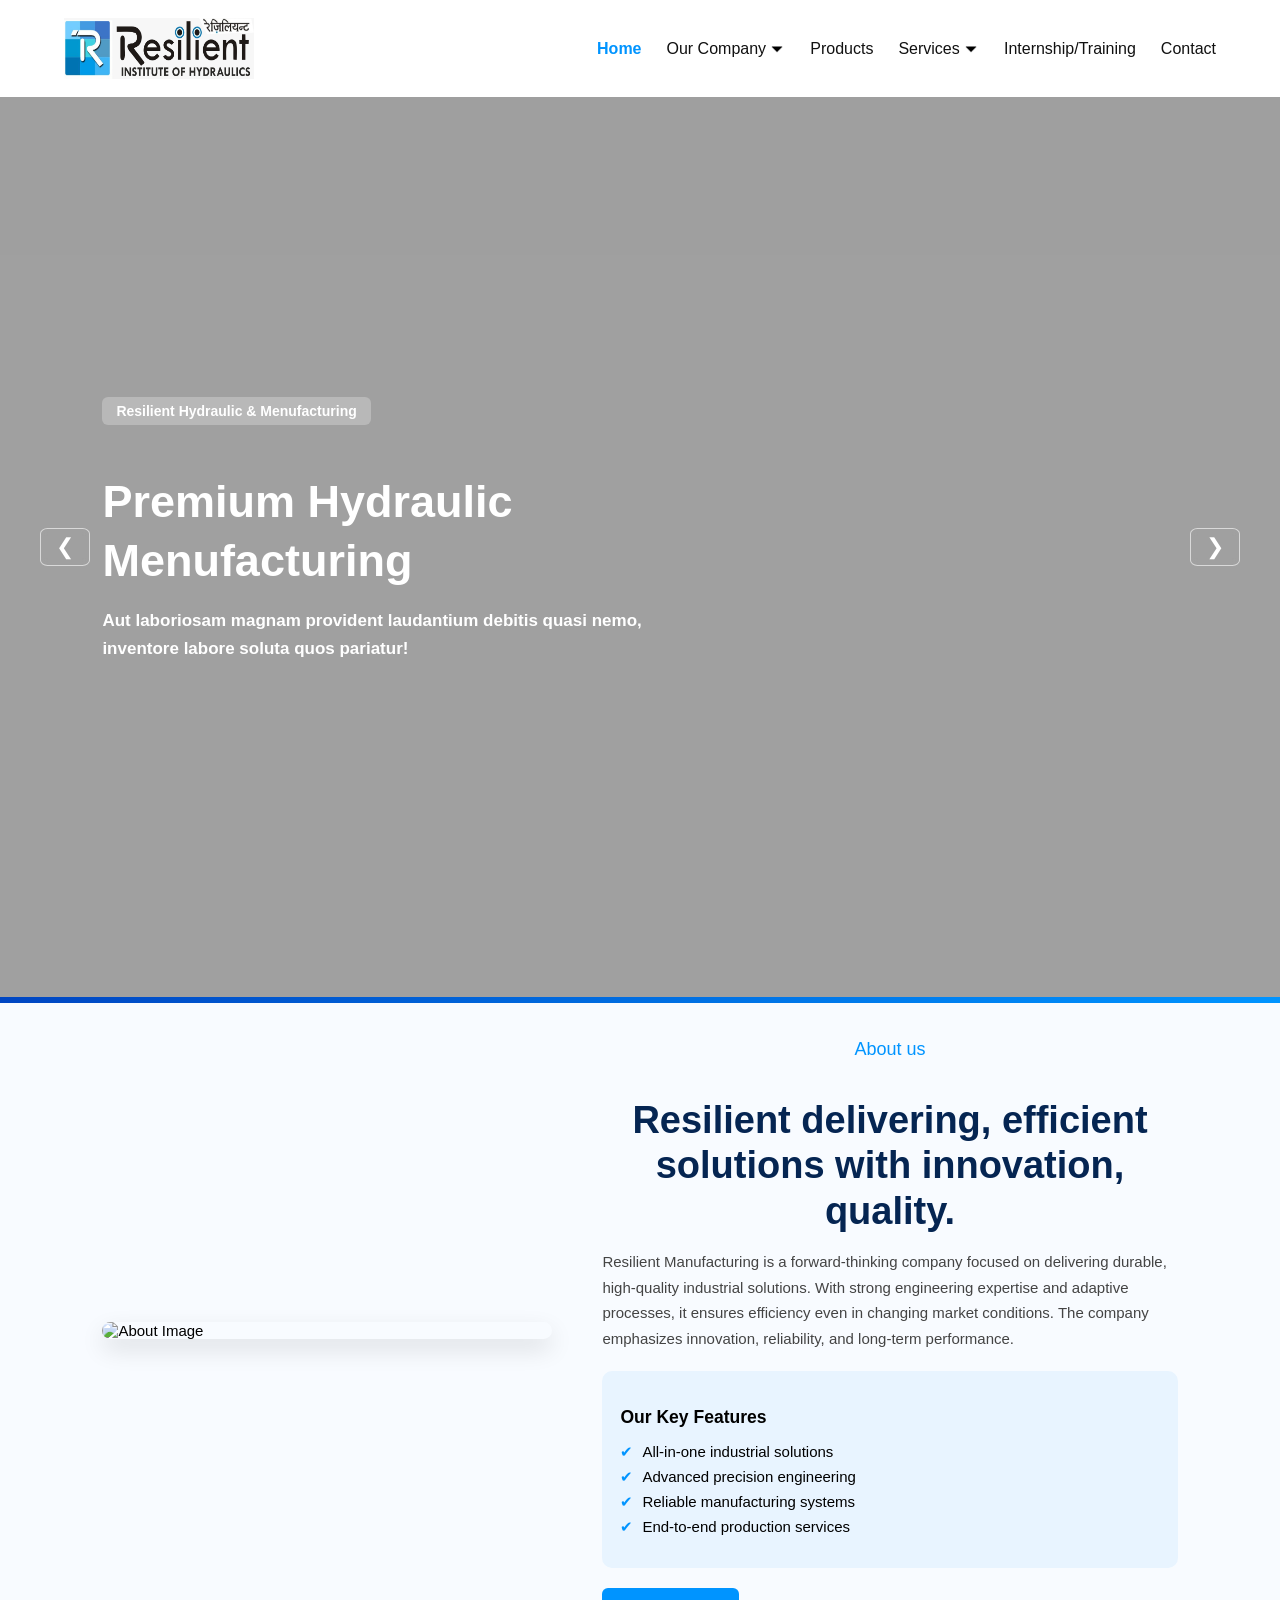
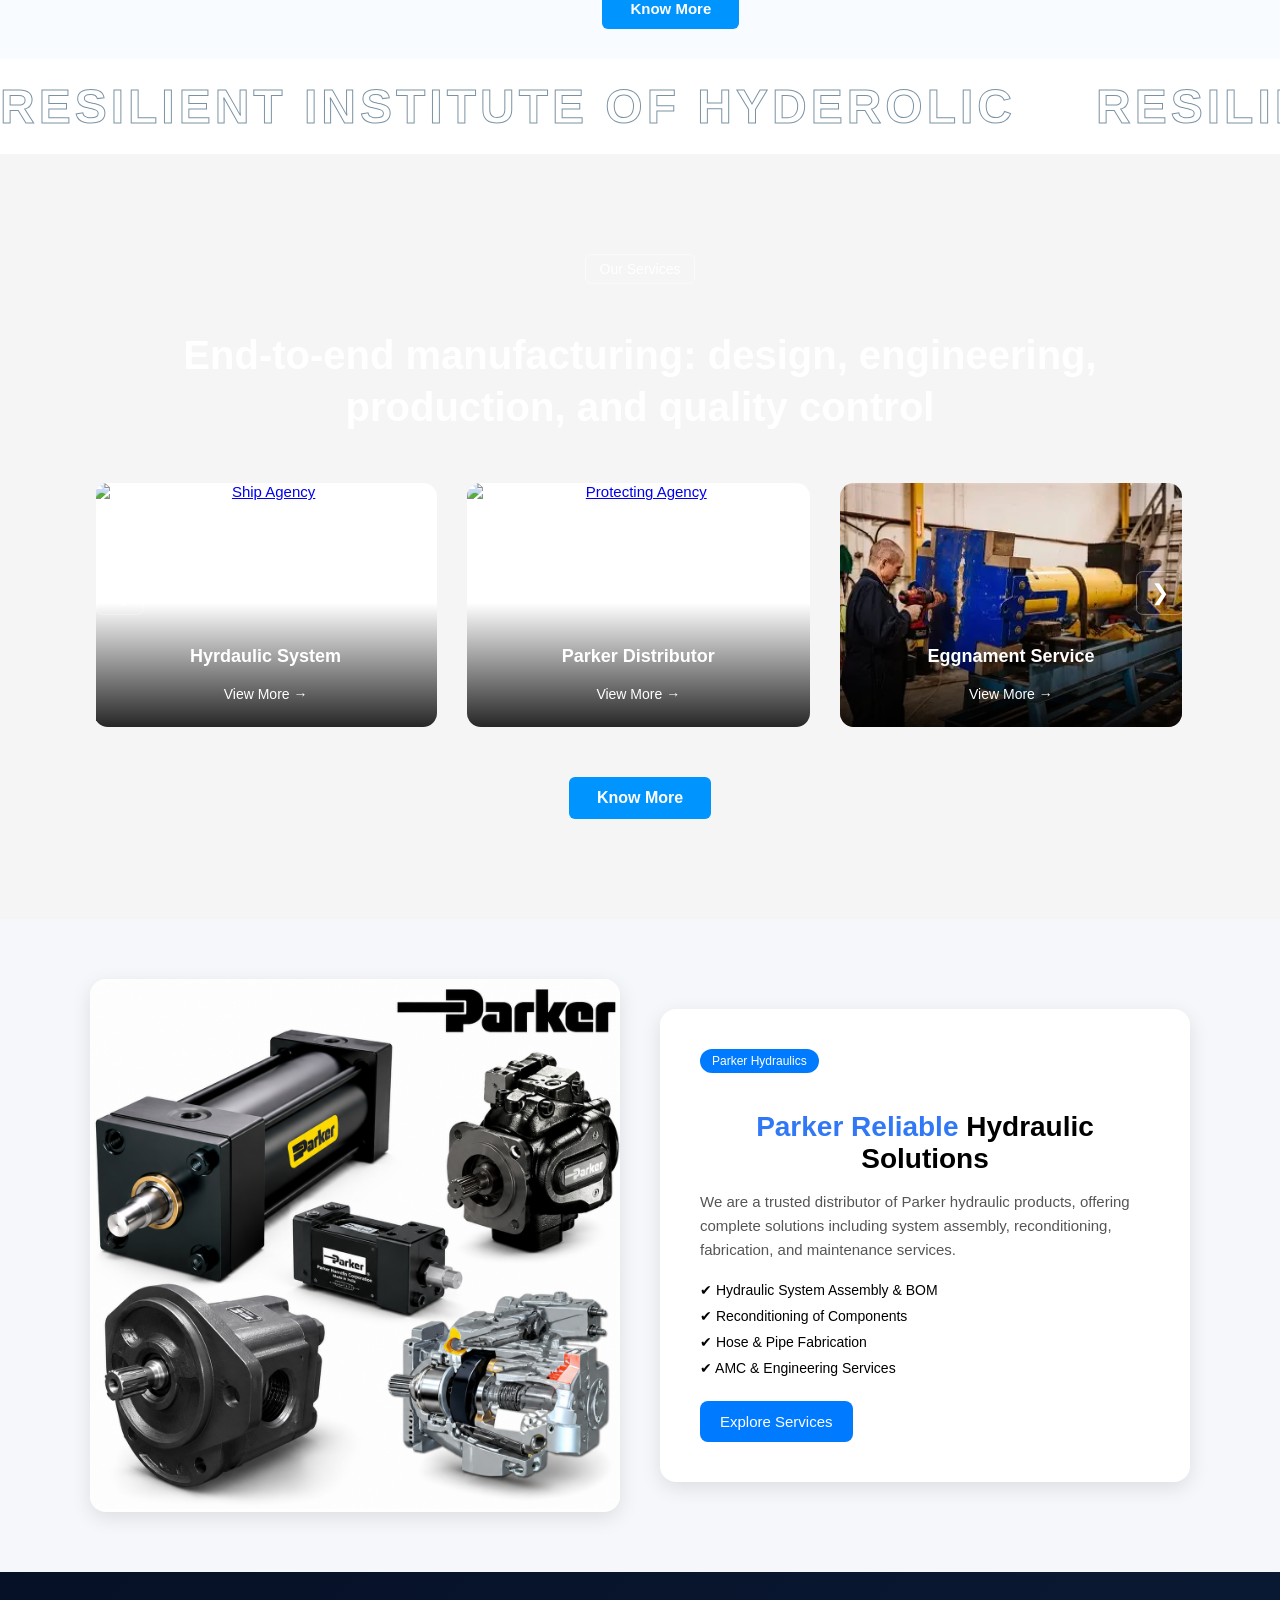
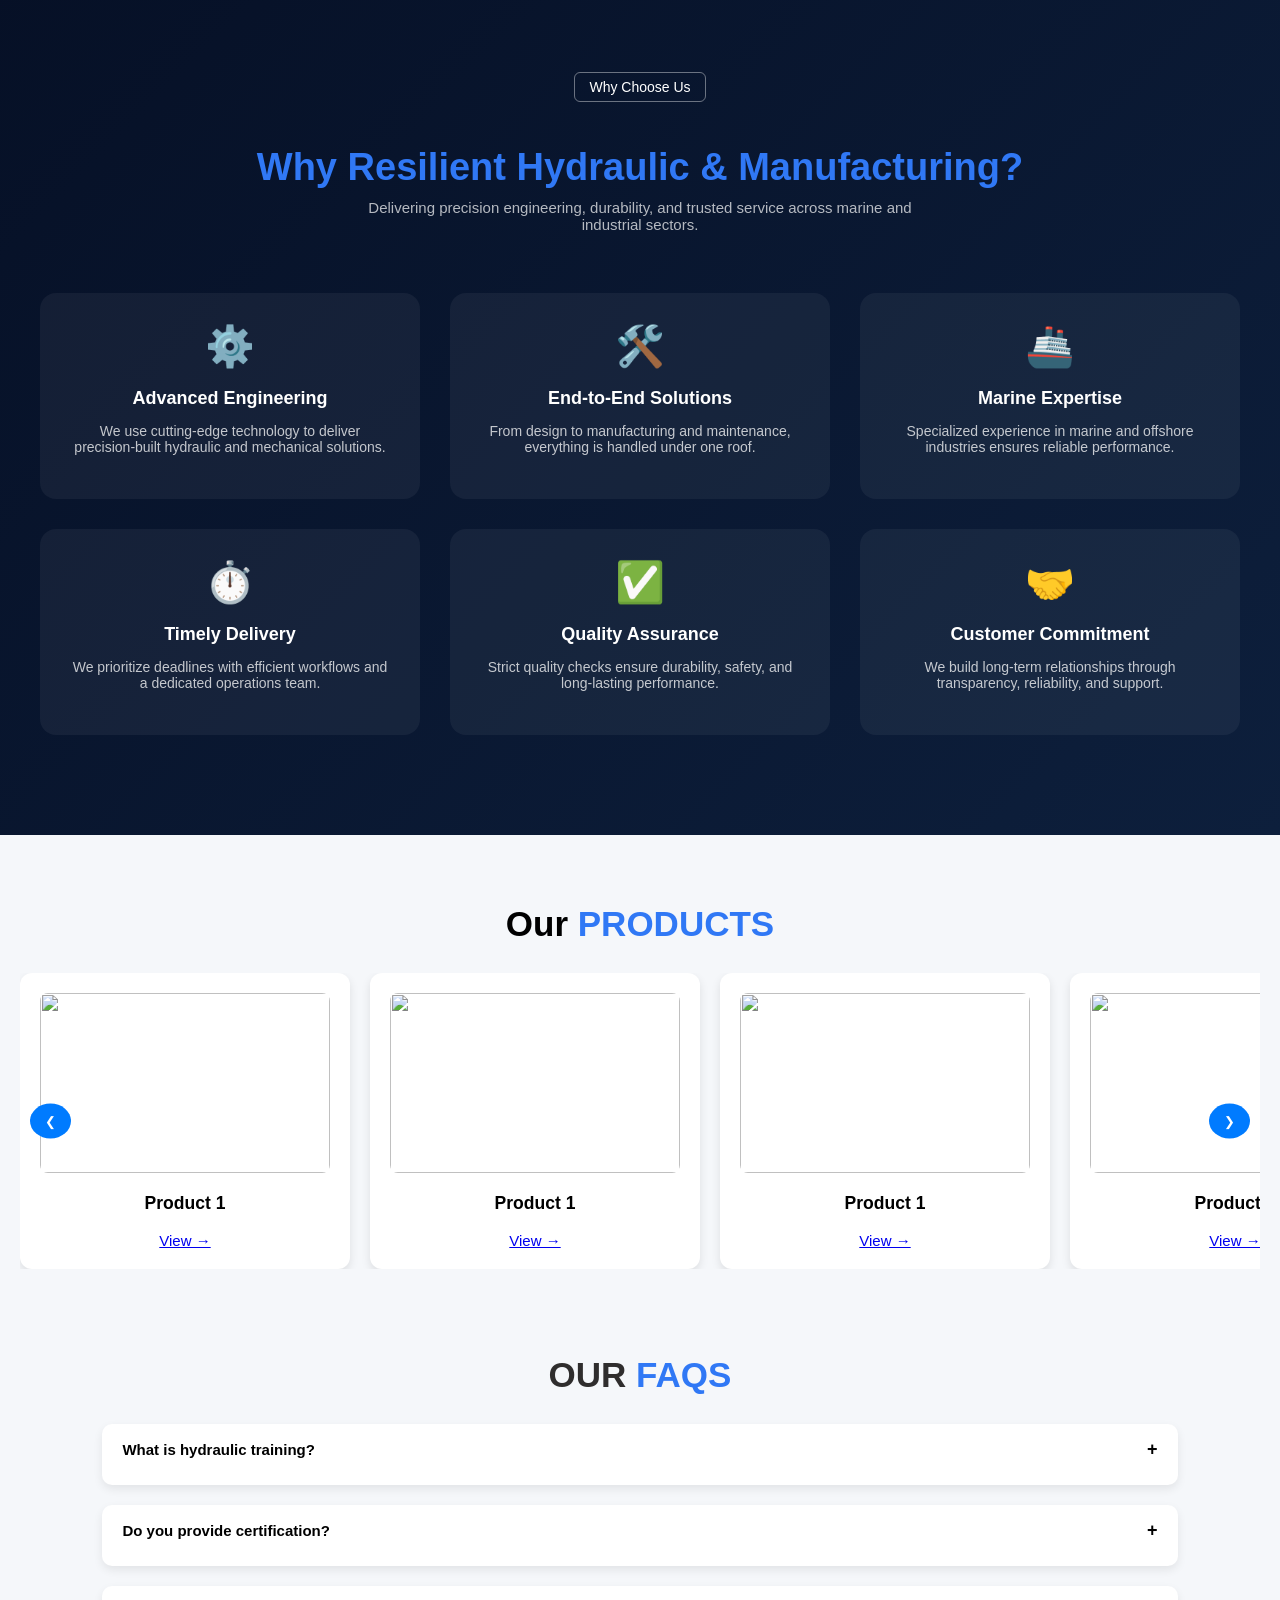
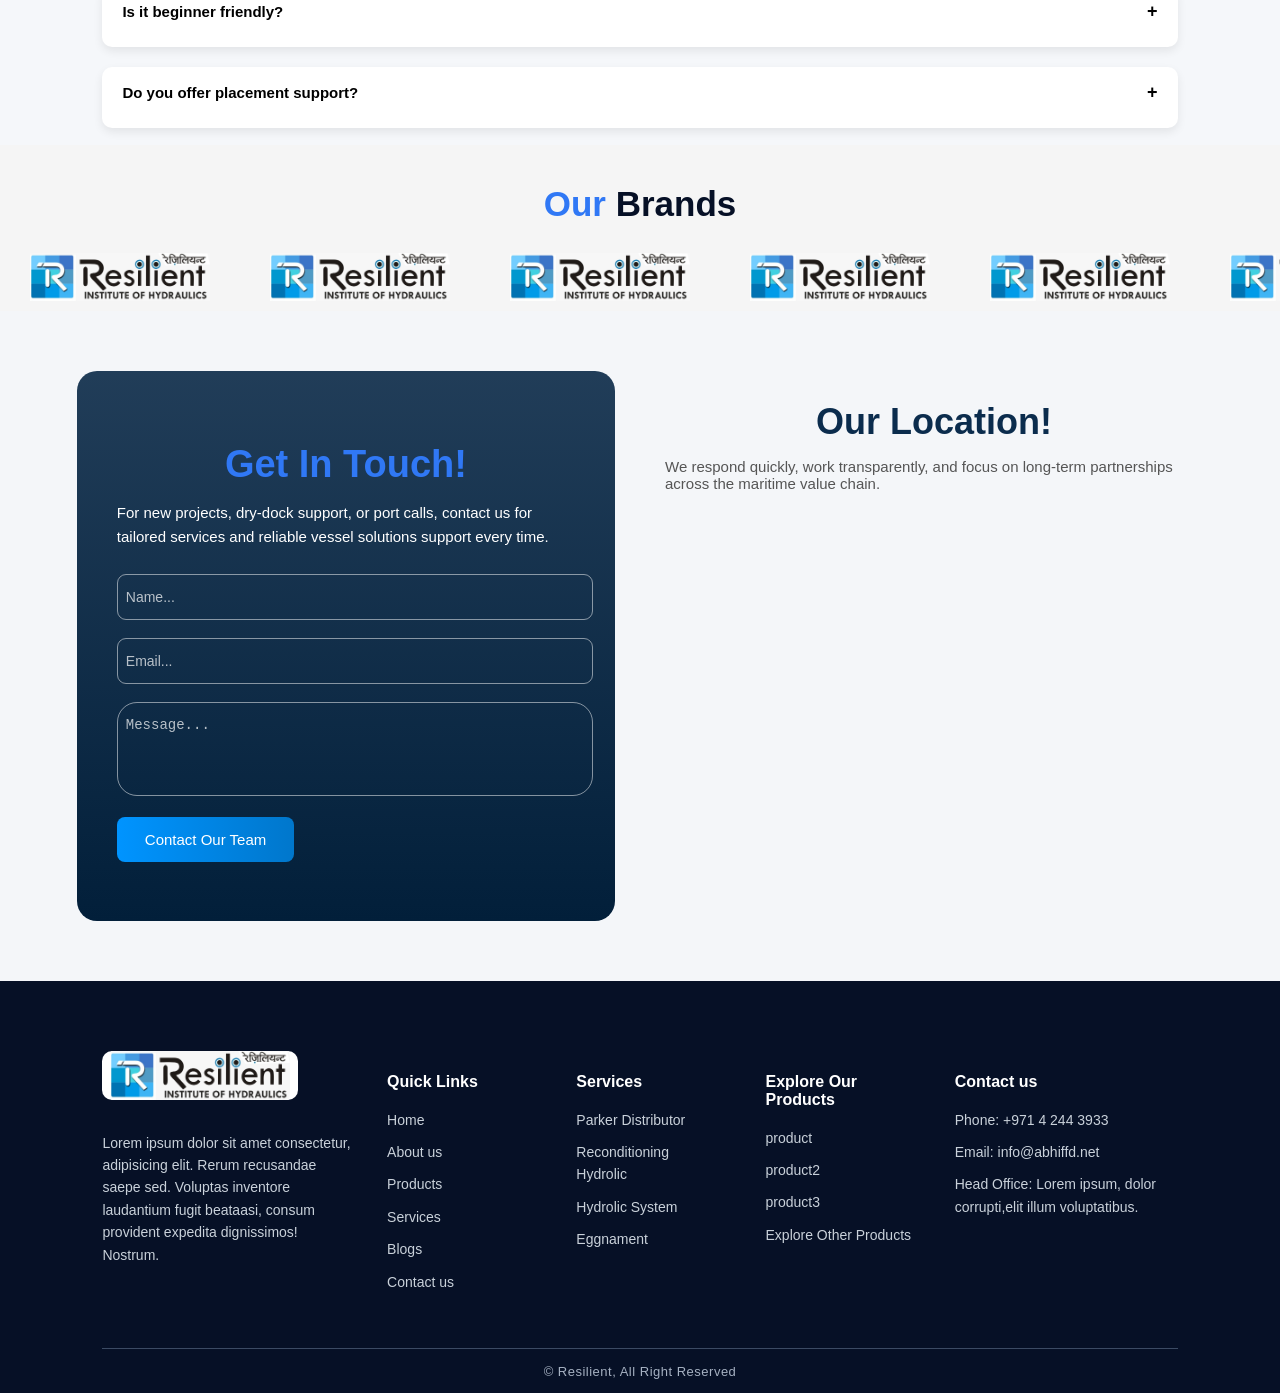
==== commit ffc598da: "first commit" ====
--- a/index.html
+++ b/index.html
@@ -1035,7 +1035,7 @@
 .aurora-service-slide img {
     width: 100%;
     height: 300px; /* fixed safe height */
-    object-fit: contain; /* ✅ no crop, no zoom */
+   
     display: block;
 }
 
